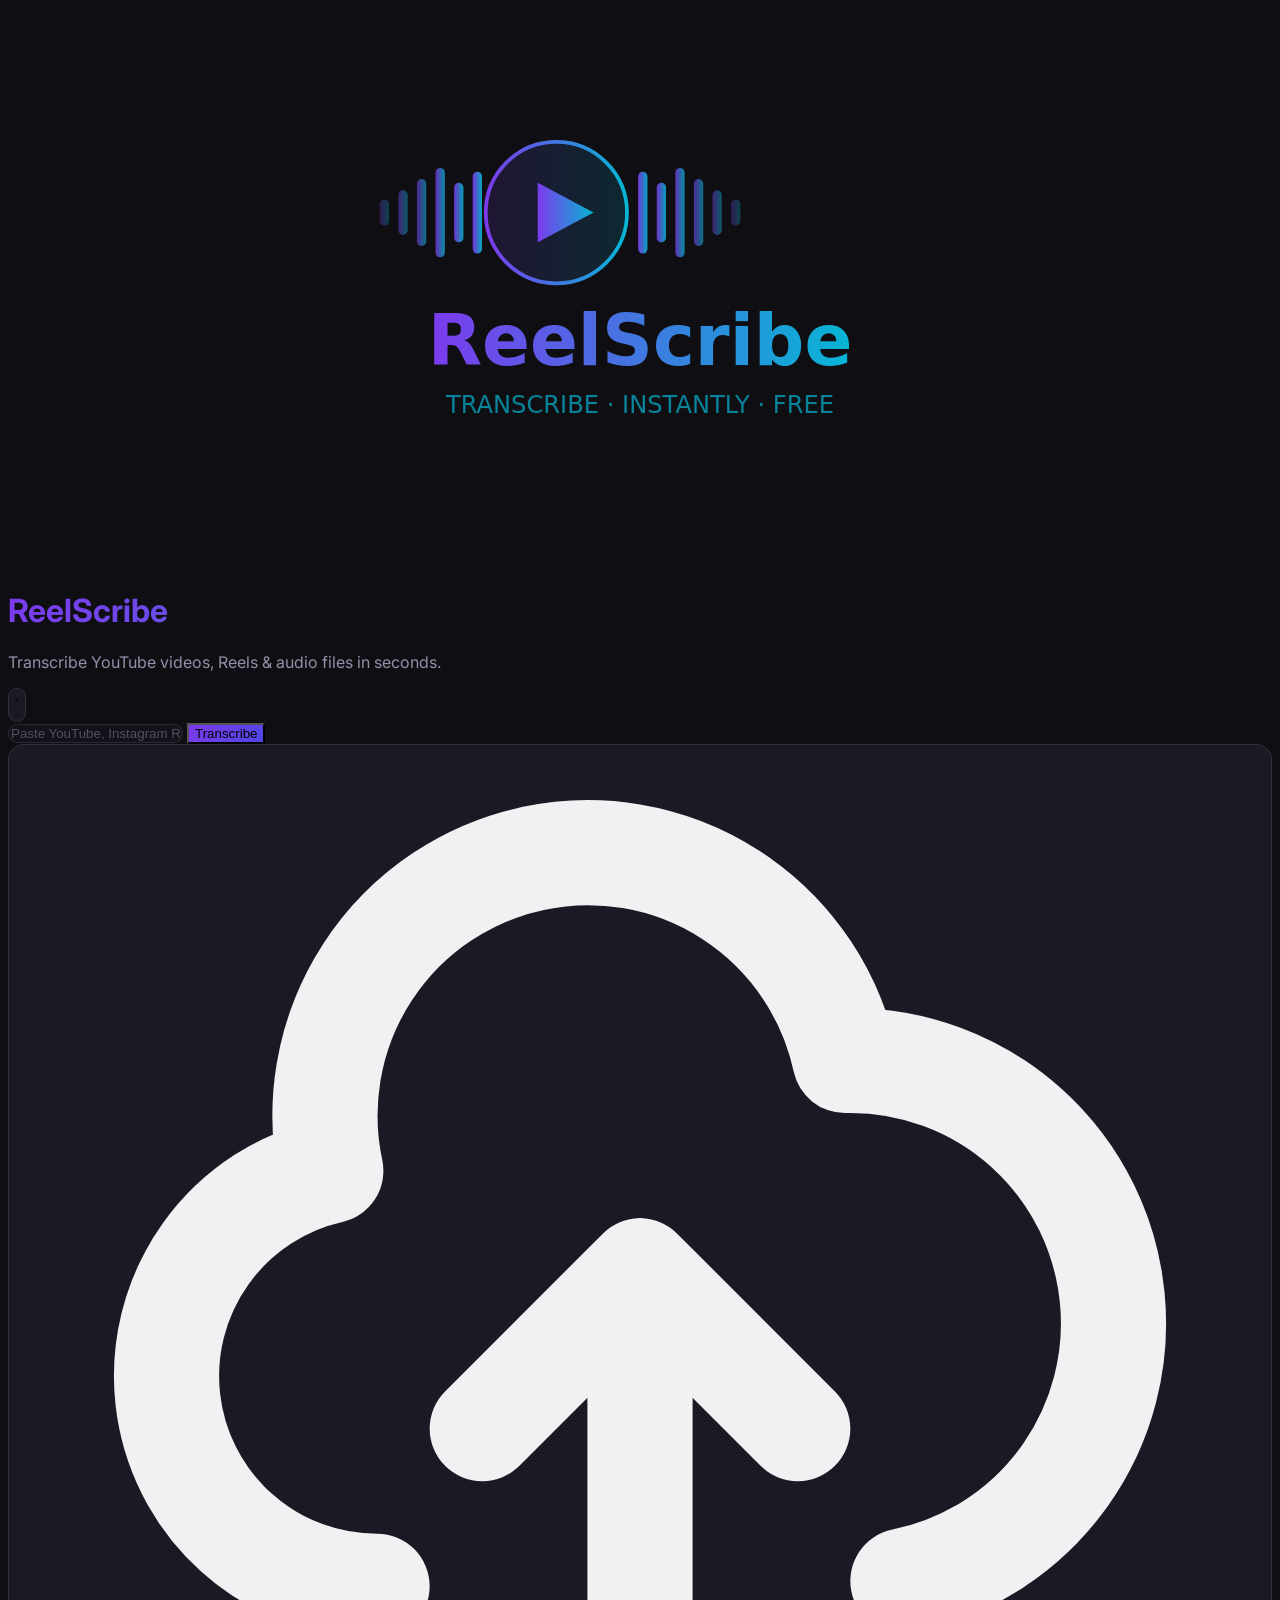
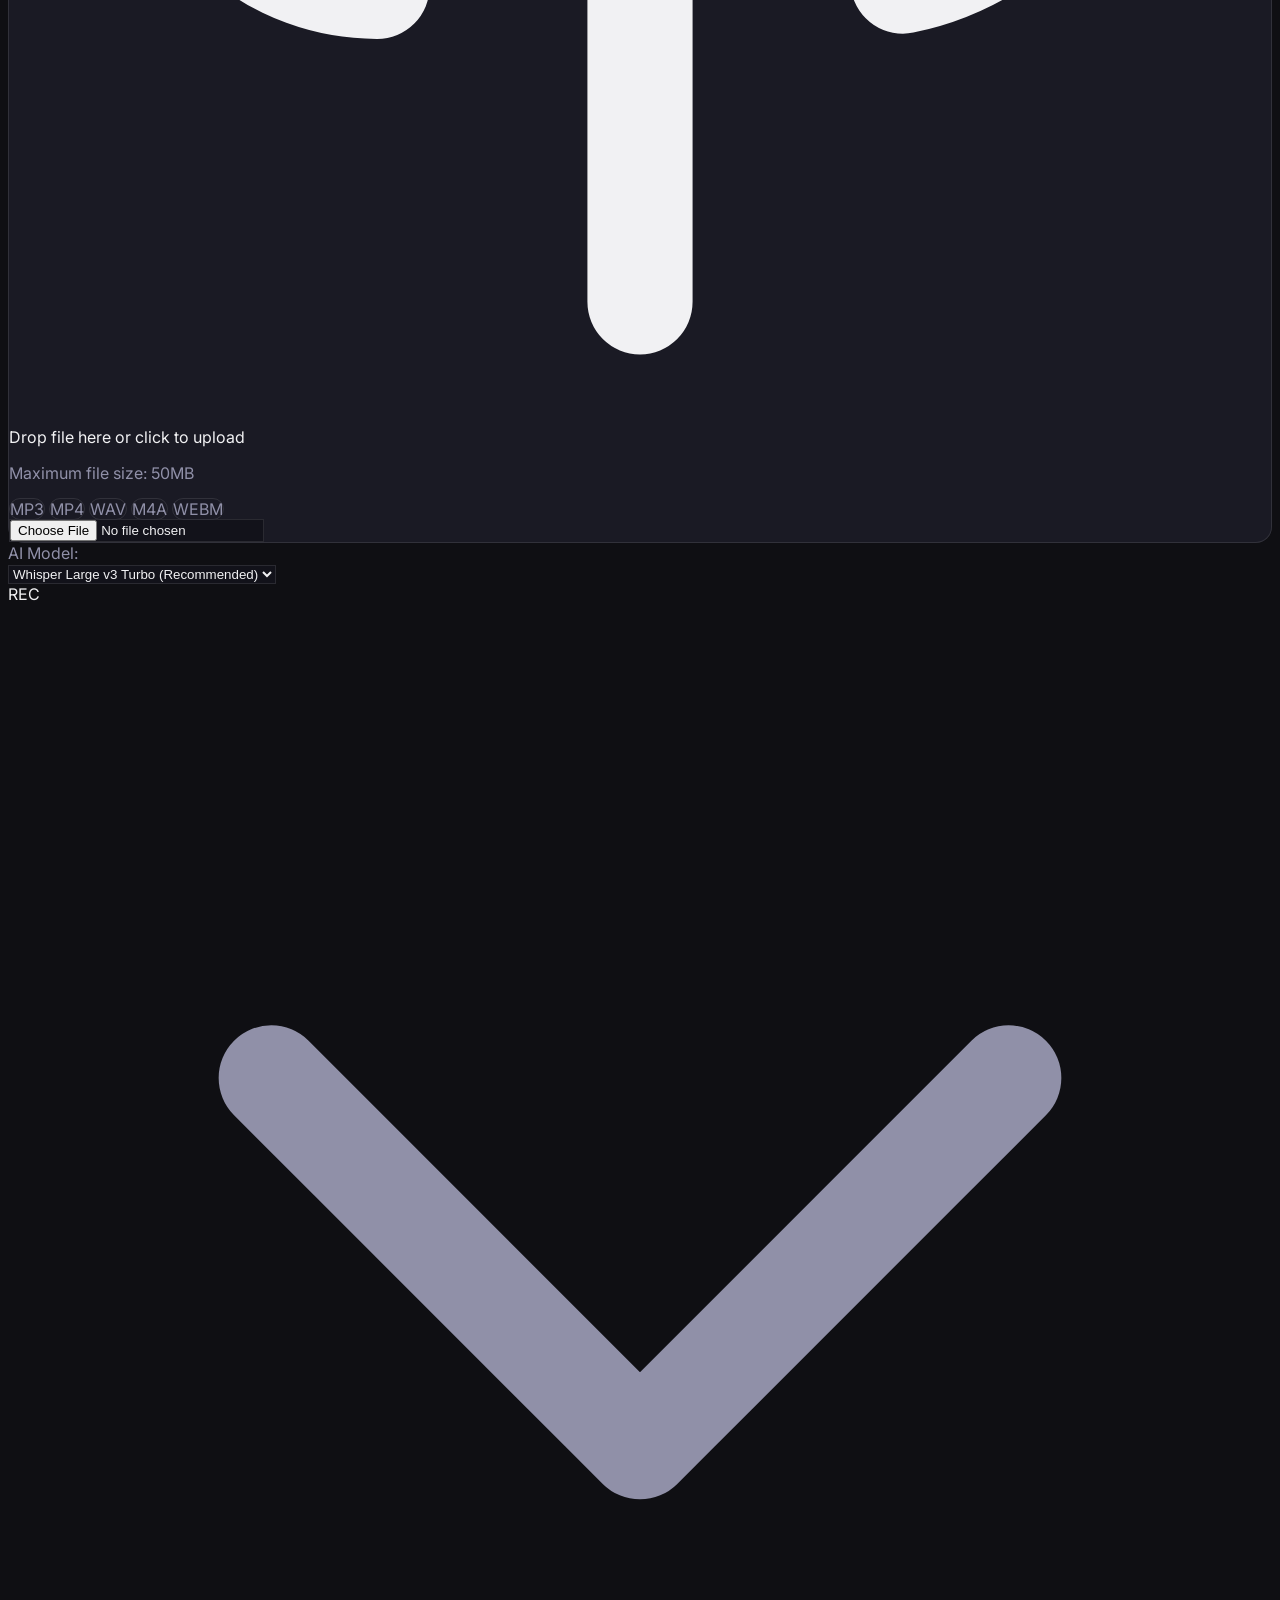
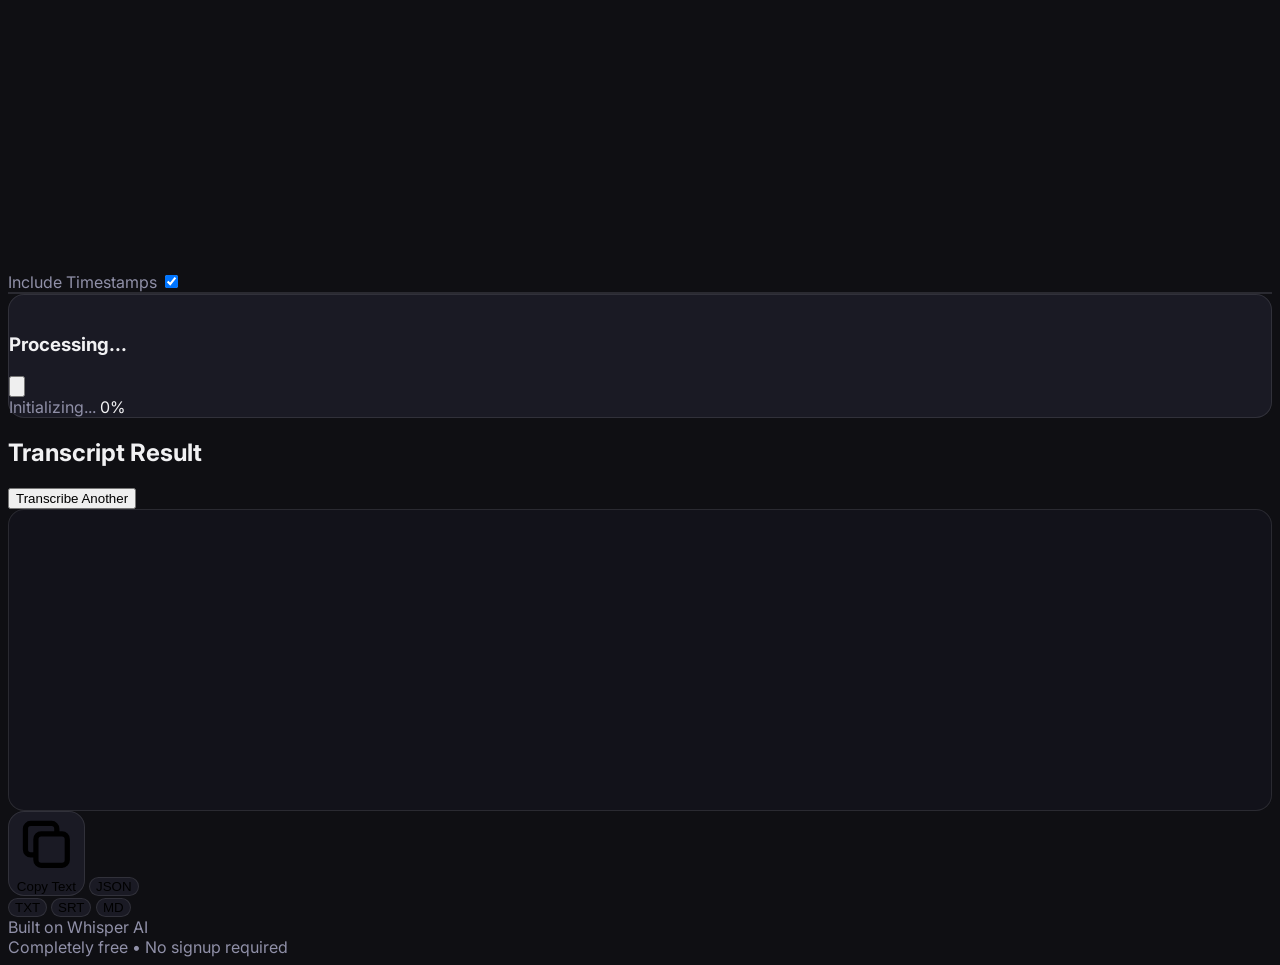
==== frontend/index.html @ b4f04c20 "feat: initialize ReelScribe project with FastAPI backend and static frontend deployment configuratio" ====
<!DOCTYPE html>
<html lang="en" class="dark">
<head>
    <meta charset="UTF-8">
    <meta name="viewport" content="width=device-width, initial-scale=1.0">
    <title>ReelScribe | Free AI Transcription</title>
    <link rel="icon" href="reelscribe_logo.svg">
    <meta name="description" content="Transcribe YouTube videos, Reels, and audio files in seconds with Whisper AI. Completely free, no account required.">
    <!-- Tailwind CSS Play CDN -->
    <script src="https://cdn.tailwindcss.com"></script>
    <script>
        tailwind.config = {
            darkMode: 'class',
            theme: {
                extend: {
                    colors: {
                        primary: '#7c3aed',
                        secondary: '#06b6d4',
                        dark: '#0f0f13',
                    }
                }
            }
        }
    </script>
    <link rel="stylesheet" href="style.css">
</head>
<body class="p-4 sm:p-8 flex flex-col items-center">
    
    <div class="min-h-screen flex flex-col items-center px-4 py-8 max-w-4xl mx-auto">
        
        <!-- Header -->
        <header class="w-full flex flex-col items-center mb-12">
            <div class="flex items-center gap-3 mb-2">
                <img src="reelscribe_logo.svg" alt="ReelScribe Logo" class="h-12 w-auto drop-shadow-sm">
                <h1 id="app-title" class="text-4xl font-bold tracking-tight text-gradient">ReelScribe</h1>
            </div>
            <p class="text-secondary text-center">Transcribe YouTube videos, Reels & audio files in seconds.</p>
            
            <!-- Theme Toggle -->
            <button id="theme-toggle" class="absolute top-6 right-6 p-2 rounded-full glass glass-hover transition-all">
                <svg id="sun-icon" class="w-6 h-6 hidden" fill="none" stroke="currentColor" viewBox="0 0 24 24"><path stroke-linecap="round" stroke-linejoin="round" stroke-width="2" d="M12 3v1m0 16v1m9-9h-1M4 12H3m15.364-6.364l-.707.707M6.343 17.657l-.707.707M16.071 16.071l.707.707M7.757 7.757l.707.707M12 8a4 4 0 100 8 4 4 0 000-8z"></path></svg>
                <svg id="moon-icon" class="w-6 h-6" fill="none" stroke="currentColor" viewBox="0 0 24 24"><path stroke-linecap="round" stroke-linejoin="round" stroke-width="2" d="M20.354 15.354A9 9 0 018.646 3.646 9.003 9.003 0 0012 21a9.003 9.003 0 008.354-5.646z"></path></svg>
            </button>
        </header>

        <!-- Main Content -->
        <main class="w-full space-y-6">
            
            <!-- URL Input -->
            <div class="w-full">
                <div class="relative group">
                    <input type="text" id="url-input" 
                        class="w-full px-6 py-4 glass text-white focus:outline-none focus:ring-2 focus:ring-primary/50 transition-all placeholder-gray-500" 
                        placeholder="Paste YouTube, Instagram Reel, or TikTok URL here...">
                    <button id="transcribe-btn" class="absolute right-2 top-2 bottom-2 px-6 bg-gradient-purple rounded-lg font-semibold hover:opacity-90 transition-all">
                        Transcribe
                    </button>
                </div>
            </div>

            <!-- File Upload Zone -->
            <div id="drop-zone" class="w-full py-10 glass glass-hover border-dashed border-2 flex flex-col items-center gap-4 cursor-pointer transition-all">
                <div class="p-4 rounded-full bg-primary/10">
                    <svg class="w-8 h-8 text-primary" fill="none" stroke="currentColor" viewBox="0 0 24 24"><path stroke-linecap="round" stroke-linejoin="round" stroke-width="2" d="M7 16a4 4 0 01-.88-7.903A5 5 0 1115.9 6L16 6a5 5 0 011 9.9M15 13l-3-3m0 0l-3 3m3-3v12"></path></svg>
                </div>
                <div class="text-center">
                    <p class="font-medium">Drop file here or click to upload</p>
                    <p class="text-xs text-secondary mt-1">Maximum file size: 50MB</p>
                </div>
                <div class="flex flex-wrap justify-center gap-2 px-4">
                    <span class="px-2 py-1 text-[10px] glass uppercase tracking-wider font-bold text-secondary">MP3</span>
                    <span class="px-2 py-1 text-[10px] glass uppercase tracking-wider font-bold text-secondary">MP4</span>
                    <span class="px-2 py-1 text-[10px] glass uppercase tracking-wider font-bold text-secondary">WAV</span>
                    <span class="px-2 py-1 text-[10px] glass uppercase tracking-wider font-bold text-secondary">M4A</span>
                    <span class="px-2 py-1 text-[10px] glass uppercase tracking-wider font-bold text-secondary">WEBM</span>
                </div>
                <input type="file" id="file-input" class="hidden" accept="audio/*,video/*">
            </div>

            <!-- Options Row -->
            <div class="flex flex-col sm:flex-row gap-4 items-center justify-between px-2">
                <div class="flex items-center gap-3">
                    <label class="text-sm font-medium text-secondary">AI Model:</label>
                    <div class="relative">
                        <select id="model-select" class="w-full px-4 py-3 rounded-xl outline-none transition-all appearance-none cursor-pointer pr-12">
                            <option value="whisper-large-v3">Whisper Large v3</option>
                            <option value="whisper-large-v3-turbo" selected>Whisper Large v3 Turbo (Recommended)</option>
                        </select>
                        <div class="absolute right-10 top-1/2 -translate-y-1/2 pointer-events-none">
                             <span id="rec-badge" class="px-1.5 py-0.5 rounded bg-yellow-500/20 text-yellow-500 text-[9px] font-bold">REC</span>
                        </div>
                        <div class="pointer-events-none absolute inset-y-0 right-0 flex items-center px-2 text-secondary">
                            <svg class="h-4 w-4" fill="none" stroke="currentColor" viewBox="0 0 24 24"><path d="M19 9l-7 7-7-7" stroke-width="2" stroke-linecap="round" stroke-linejoin="round"/></svg>
                        </div>
                    </div>
                </div>
                
                <div class="flex items-center gap-3">
                    <span class="text-sm font-medium text-secondary">Include Timestamps</span>
                    <label class="relative inline-flex items-center cursor-pointer">
                        <input type="checkbox" id="timestamp-toggle" class="sr-only peer" checked>
                        <div class="toggle-bg w-11 h-6 rounded-full peer peer-checked:after:translate-x-full peer-checked:after:border-white after:content-[''] after:absolute after:top-[2px] after:left-[2px] after:bg-white after:border-gray-300 after:border after:rounded-full after:h-5 after:w-5 after:transition-all peer-checked:bg-secondary"></div>
                    </label>
                </div>
            </div>

            <!-- Progress Card (Hidden by default) -->
            <div id="progress-card" class="hidden w-full glass p-6 space-y-4">
                <div class="flex gap-4 items-center">
                    <img id="video-thumb" src="" alt="" class="h-16 w-28 object-cover rounded hidden">
                    <div class="flex-1 min-w-0">
                        <h3 id="video-title" class="font-bold truncate">Processing...</h3>
                        <p id="video-channel" class="text-sm text-secondary truncate"></p>
                    </div>
                    <button id="cancel-btn" class="p-2 hover:bg-white/10 rounded-full transition-colors text-secondary" title="Cancel">
                        <svg class="w-5 h-5" fill="none" stroke="currentColor" viewBox="0 0 24 24"><path stroke-linecap="round" stroke-linejoin="round" stroke-width="2" d="M6 18L18 6M6 6l12 12"></path></svg>
                    </button>
                </div>
                <div class="space-y-2">
                    <div class="flex justify-between text-xs font-medium uppercase tracking-wider">
                        <span id="status-text" class="text-secondary animate-pulse-soft">Initializing...</span>
                        <span id="progress-percent">0%</span>
                    </div>
                    <div class="w-full bg-gray-800 rounded-full h-2 overflow-hidden">
                        <div id="progress-bar" class="progress-bar-fill w-0 h-full"></div>
                    </div>
                </div>
            </div>

            <!-- Result Section (Hidden by default) -->
            <section id="result-section" class="hidden w-full space-y-4">
                <div class="flex items-center justify-between px-2">
                    <h2 class="text-xl font-bold">Transcript Result</h2>
                    <button id="reset-btn" class="text-xs font-semibold text-primary hover:underline uppercase tracking-widest">
                        Transcribe Another
                    </button>
                </div>

                <div id="transcript-container" class="glass p-6 leading-relaxed transcript-area whitespace-pre-wrap" contenteditable="true">
                    <!-- Transcript will live here -->
                </div>

                <div class="flex flex-col md:flex-row gap-4 justify-between items-center py-2">
                    <div class="flex gap-2">
                        <button id="copy-text" class="px-4 py-2 glass glass-hover text-xs font-medium rounded-lg flex items-center gap-2">
                            <svg class="w-4 h-4" fill="none" stroke="currentColor" viewBox="0 0 24 24"><path stroke-linecap="round" stroke-linejoin="round" stroke-width="2" d="M8 16H6a2 2 0 01-2-2V6a2 2 0 012-2h8a2 2 0 012 2v2m-6 12h8a2 2 0 002-2v-8a2 2 0 00-2-2h-8a2 2 0 00-2 2v8a2 2 0 002 2z"></path></svg>
                            Copy Text
                        </button>
                        <button id="copy-json" class="px-4 py-2 glass glass-hover text-xs font-medium rounded-lg flex items-center gap-2">
                            JSON
                        </button>
                    </div>
                    <div class="flex gap-2">
                        <button id="download-txt" class="px-4 py-2 glass border-none bg-primary/20 hover:bg-primary/30 text-xs font-medium rounded-lg flex items-center gap-2 transition-all">
                            TXT
                        </button>
                        <button id="download-srt" class="px-4 py-2 glass border-none bg-primary/20 hover:bg-primary/30 text-xs font-medium rounded-lg flex items-center gap-2 transition-all">
                            SRT
                        </button>
                        <button id="download-md" class="px-4 py-2 glass border-none bg-primary/20 hover:bg-primary/30 text-xs font-medium rounded-lg flex items-center gap-2 transition-all">
                            MD
                        </button>
                    </div>
                </div>
            </section>

        </main>

        <!-- Footer -->
        <footer class="mt-auto pt-16 pb-8 w-full border-t border-white/5 flex flex-col md:flex-row justify-between items-center gap-4 text-xs text-secondary">
            <div class="flex items-center gap-2">
                <span>Built on Whisper AI</span>
            </div>
            <div class="flex items-center gap-4">
                <span>Completely free</span>
                <span class="opacity-30">•</span>
                <span>No signup required</span>
            </div>
        </footer>
    </div>

    <!-- Toast Container -->
    <div id="toast-container" class="fixed bottom-6 right-6 flex flex-col gap-3 max-w-sm w-full"></div>

    <script src="script.js"></script>
</body>
</html>
---- frontend/style.css ----
@import url('https://fonts.googleapis.com/css2?family=Inter:wght@300;400;500;600;700&display=swap');

:root {
  --primary: #7c3aed;
  --primary-hover: #6d28d9;
  --secondary: #06b6d4;
  --success: #06b6d4;
  --error: #ef4444;

  /* Dark Mode Variables (Default) */
  --bg-page: #0F0F13;
  --bg-card: #1A1A24;
  --border-card: rgba(255, 255, 255, 0.1);
  --text-primary: #F1F1F3;
  --text-secondary: #9090A8;
  --bg-input: #12121A;
  --bg-transcript: #12121A;
  --backdrop-blur: blur(12px);
}

:root:not(.dark) {
  /* Light Mode Variables */
  --bg-page: #F5F5FA;
  --bg-card: #FFFFFF;
  --border-card: #E2E2EE;
  --text-primary: #0F0F13;
  --text-secondary: #5A5A72;
  --bg-input: #FFFFFF;
  --bg-transcript: #F9F9FC;
  --backdrop-blur: none;
}

body {
  font-family: 'Inter', sans-serif;
  background-color: var(--bg-page);
  color: var(--text-primary);
  min-height: 100vh;
  transition: background-color 0.3s ease, color 0.3s ease;
}

/* Glassmorphism / Card Classes */
.glass {
  background: var(--bg-card);
  backdrop-filter: var(--backdrop-blur);
  -webkit-backdrop-filter: var(--backdrop-blur);
  border: 1px solid var(--border-card);
  border-radius: 1rem;
}

.glass-hover:hover {
  border-color: var(--primary);
  transition: all 0.2s ease;
}

/* Select and inputs */
select, input {
  background-color: var(--bg-input) !important;
  color: var(--text-primary) !important;
  border: 1px solid var(--border-card);
}

/* Gradients */
.bg-gradient-purple {
  background: linear-gradient(135deg, #7c3aed 0%, #4f46e5 100%);
}

.text-gradient {
  background: linear-gradient(135deg, #7c3aed 0%, #06b6d4 100%);
  -webkit-background-clip: text;
  background-clip: text;
  -webkit-text-fill-color: transparent;
}

/* Transcript Area */
.transcript-area {
  background-color: var(--bg-transcript);
  color: var(--text-primary);
  min-height: 300px;
  max-height: 600px;
  overflow-y: auto;
  scrollbar-width: thin;
  scrollbar-color: var(--primary) transparent;
}

.transcript-area::-webkit-scrollbar {
  width: 6px;
}

.transcript-area::-webkit-scrollbar-thumb {
  background-color: var(--primary);
  border-radius: 10px;
}

/* Buttons */
.btn-primary {
  background-color: var(--primary);
  color: white;
}

.btn-primary:hover {
  background-color: var(--primary-hover);
}

.btn-outline {
  border: 1px solid var(--primary);
  color: var(--primary);
  background: transparent;
}

/* Toast notifications */
.toast-container {
  z-index: 1000;
}

.toast {
  background-color: var(--bg-card);
  border-left-width: 4px;
  animation: slideIn 0.3s ease forwards;
}

.toast.success { border-left-color: var(--success); }
.toast.error { border-left-color: var(--error); }

@keyframes slideIn {
  from { transform: translateX(100%); opacity: 0; }
  to { transform: translateX(0); opacity: 1; }
}

/* Progress Bar */
.progress-bar-fill {
  transition: width 0.4s cubic-bezier(0.4, 0, 0.2, 1);
  background: linear-gradient(90deg, #7c3aed 0%, #06b6d4 100%);
  background-size: 200% 100%;
}

/* Animations */
@keyframes shimmer {
  0% { background-position: -200% 0; }
  100% { background-position: 200% 0; }
}

.animate-shimmer {
  background: linear-gradient(90deg, 
    rgba(255,255,255,0) 0%, 
    rgba(255,255,255,0.05) 50%, 
    rgba(255,255,255,0) 100%);
  background-size: 200% 100%;
  animation: shimmer 2s infinite;
}

/* Utils */
.text-secondary {
  color: var(--text-secondary) !important;
}

/* Toggle Switch */
.toggle-bg {
  background-color: var(--bg-input);
  border: 1px solid var(--border-card);
}

/* Footer & Global Overrides */
footer {
  border-top-color: var(--border-card) !important;
}

label {
  color: var(--text-secondary);
}

/* Ensure placeholder colors match theme */
::placeholder {
  color: var(--text-secondary);
  opacity: 0.5;
}
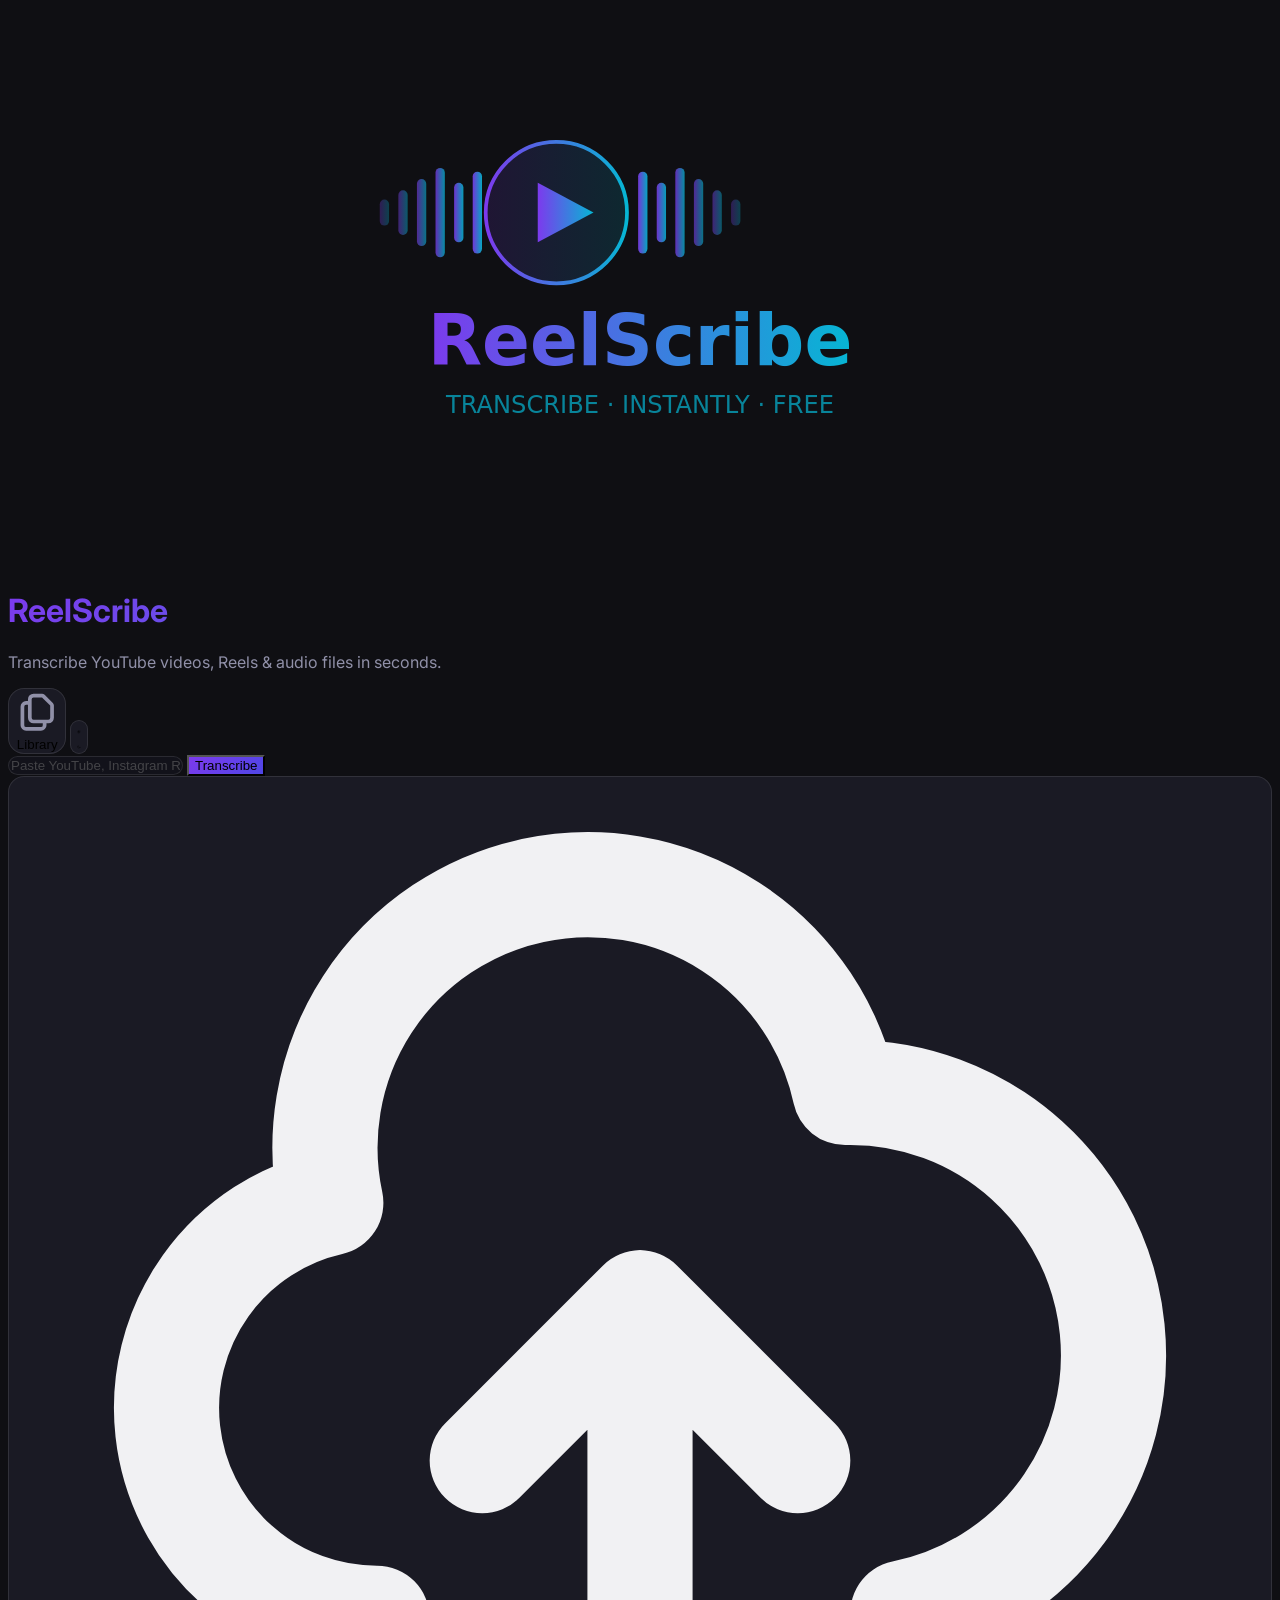
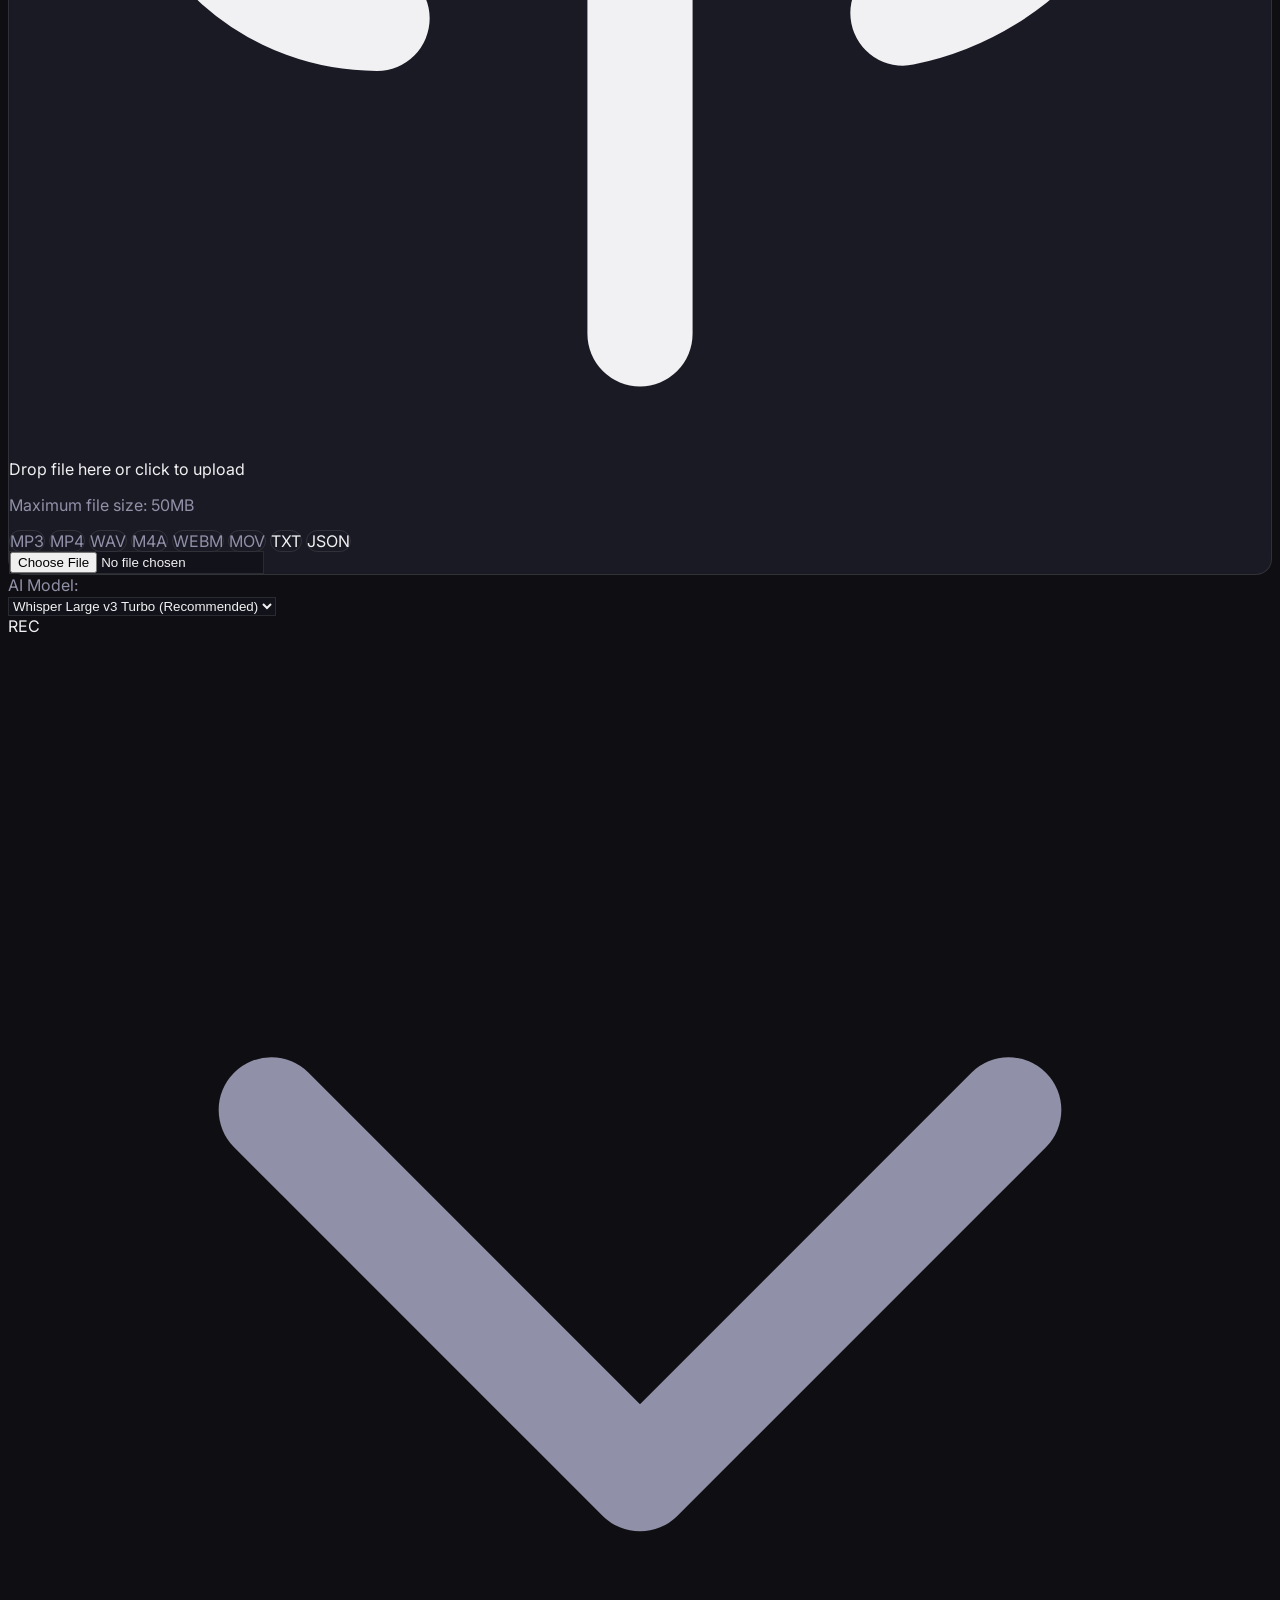
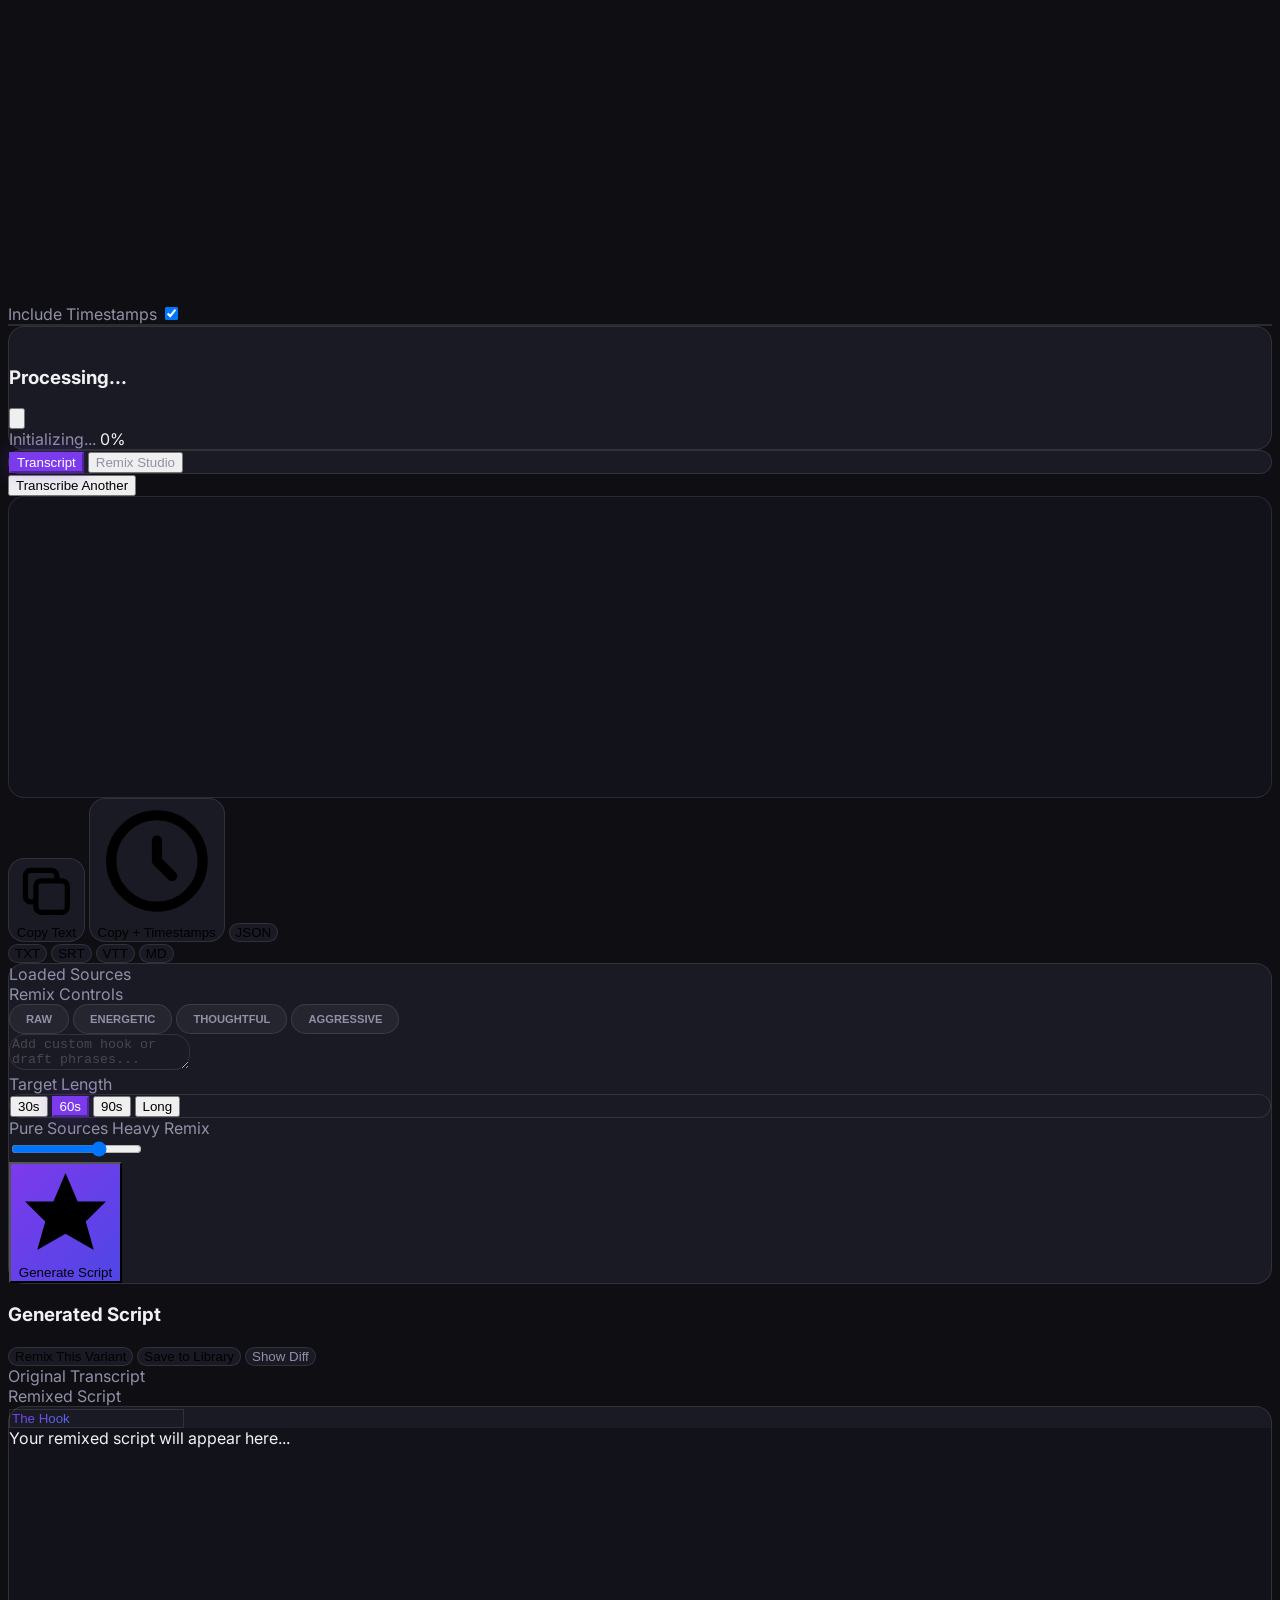
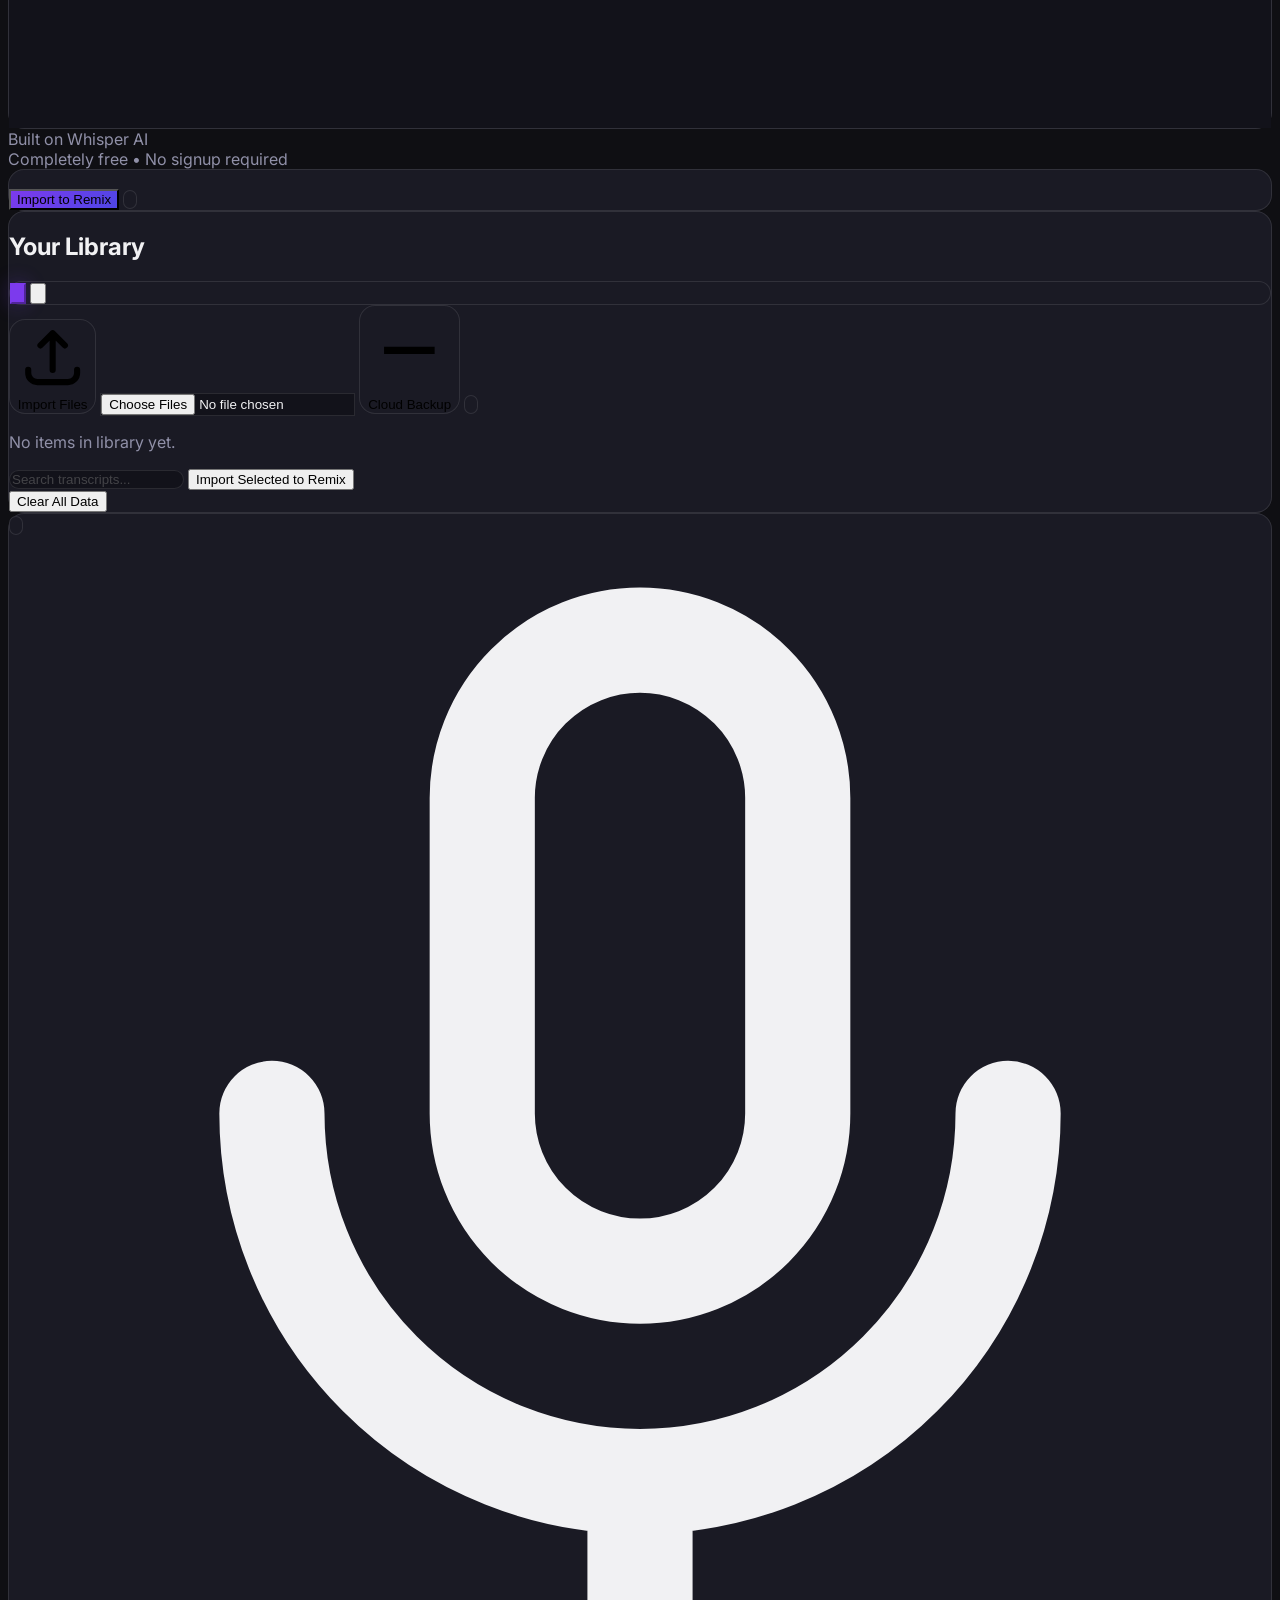
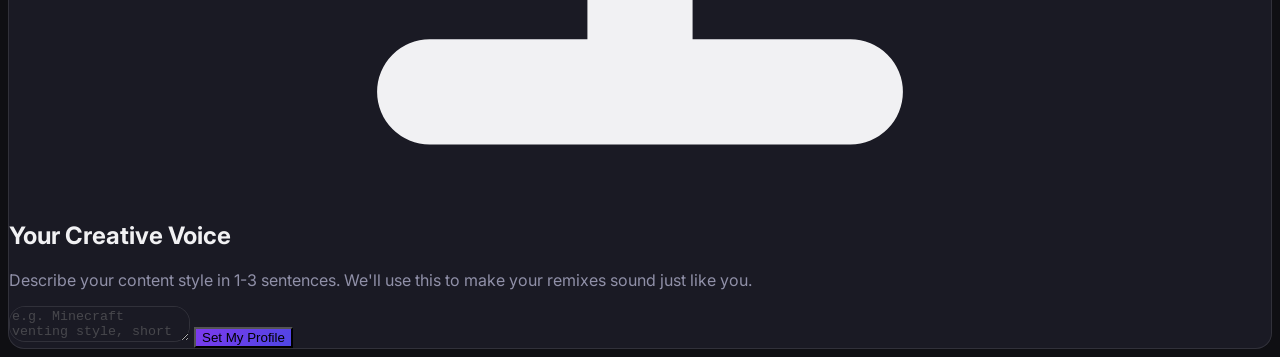
==== commit 38c11ff7: "feat: add LLM-powered script remixing services with fallback support, and custom error pages for imp" ====
--- a/frontend/index.html
+++ b/frontend/index.html
@@ -23,6 +23,9 @@
         }
     </script>
     <link rel="stylesheet" href="style.css">
+    <!-- Diff & Google Services -->
+    <script src="https://cdnjs.cloudflare.com/ajax/libs/jsdiff/5.1.0/diff.min.js"></script>
+    <script src="https://accounts.google.com/gsi/client" async defer></script>
 </head>
 <body class="p-4 sm:p-8 flex flex-col items-center">
     
@@ -36,11 +39,17 @@
             </div>
             <p class="text-secondary text-center">Transcribe YouTube videos, Reels & audio files in seconds.</p>
             
-            <!-- Theme Toggle -->
-            <button id="theme-toggle" class="absolute top-6 right-6 p-2 rounded-full glass glass-hover transition-all">
-                <svg id="sun-icon" class="w-6 h-6 hidden" fill="none" stroke="currentColor" viewBox="0 0 24 24"><path stroke-linecap="round" stroke-linejoin="round" stroke-width="2" d="M12 3v1m0 16v1m9-9h-1M4 12H3m15.364-6.364l-.707.707M6.343 17.657l-.707.707M16.071 16.071l.707.707M7.757 7.757l.707.707M12 8a4 4 0 100 8 4 4 0 000-8z"></path></svg>
-                <svg id="moon-icon" class="w-6 h-6" fill="none" stroke="currentColor" viewBox="0 0 24 24"><path stroke-linecap="round" stroke-linejoin="round" stroke-width="2" d="M20.354 15.354A9 9 0 018.646 3.646 9.003 9.003 0 0012 21a9.003 9.003 0 008.354-5.646z"></path></svg>
-            </button>
+            <!-- Top Controls -->
+            <div class="absolute top-6 right-6 flex items-center gap-3">
+                <button id="library-btn" class="p-2.5 rounded-full glass glass-hover transition-all flex items-center gap-2 px-4">
+                    <svg class="w-5 h-5 text-secondary" fill="none" stroke="currentColor" viewBox="0 0 24 24"><path stroke-linecap="round" stroke-linejoin="round" stroke-width="2" d="M8 7v8a2 2 0 002 2h6M8 7V5a2 2 0 012-2h4.586a1 1 0 01.707.293l4.414 4.414a1 1 0 01.293.707V15a2 2 0 01-2 2h-2M8 7H6a2 2 0 00-2 2v10a2 2 0 002 2h8a2 2 0 002-2v-2"></path></svg>
+                    <span class="text-xs font-bold uppercase tracking-wider hidden sm:inline">Library</span>
+                </button>
+                <button id="theme-toggle" class="p-2.5 rounded-full glass glass-hover transition-all">
+                    <svg id="sun-icon" class="w-6 h-6 hidden" fill="none" stroke="currentColor" viewBox="0 0 24 24"><path stroke-linecap="round" stroke-linejoin="round" stroke-width="2" d="M12 3v1m0 16v1m9-9h-1M4 12H3m15.364-6.364l-.707.707M6.343 17.657l-.707.707M16.071 16.071l.707.707M7.757 7.757l.707.707M12 8a4 4 0 100 8 4 4 0 000-8z"></path></svg>
+                    <svg id="moon-icon" class="w-6 h-6" fill="none" stroke="currentColor" viewBox="0 0 24 24"><path stroke-linecap="round" stroke-linejoin="round" stroke-width="2" d="M20.354 15.354A9 9 0 018.646 3.646 9.003 9.003 0 0012 21a9.003 9.003 0 008.354-5.646z"></path></svg>
+                </button>
+            </div>
         </header>
 
         <!-- Main Content -->
@@ -73,8 +82,11 @@
                     <span class="px-2 py-1 text-[10px] glass uppercase tracking-wider font-bold text-secondary">WAV</span>
                     <span class="px-2 py-1 text-[10px] glass uppercase tracking-wider font-bold text-secondary">M4A</span>
                     <span class="px-2 py-1 text-[10px] glass uppercase tracking-wider font-bold text-secondary">WEBM</span>
-                </div>
-                <input type="file" id="file-input" class="hidden" accept="audio/*,video/*">
+                    <span class="px-2 py-1 text-[10px] glass uppercase tracking-wider font-bold text-secondary">MOV</span>
+                    <span class="px-2 py-1 text-[10px] glass border border-primary/30 uppercase tracking-wider font-bold text-primary">TXT</span>
+                    <span class="px-2 py-1 text-[10px] glass border border-primary/30 uppercase tracking-wider font-bold text-primary">JSON</span>
+                </div>
+                <input type="file" id="file-input" class="hidden" accept="audio/*,video/*,text/plain,application/json,.txt,.json">
             </div>
 
             <!-- Options Row -->
@@ -111,6 +123,10 @@
                     <div class="flex-1 min-w-0">
                         <h3 id="video-title" class="font-bold truncate">Processing...</h3>
                         <p id="video-channel" class="text-sm text-secondary truncate"></p>
+                        <div class="flex gap-3 mt-1">
+                            <span id="video-duration" class="hidden text-xs text-secondary/60"></span>
+                            <span id="video-views" class="hidden text-xs text-secondary/60"></span>
+                        </div>
                     </div>
                     <button id="cancel-btn" class="p-2 hover:bg-white/10 rounded-full transition-colors text-secondary" title="Cancel">
                         <svg class="w-5 h-5" fill="none" stroke="currentColor" viewBox="0 0 24 24"><path stroke-linecap="round" stroke-linejoin="round" stroke-width="2" d="M6 18L18 6M6 6l12 12"></path></svg>
@@ -129,37 +145,133 @@
 
             <!-- Result Section (Hidden by default) -->
             <section id="result-section" class="hidden w-full space-y-4">
-                <div class="flex items-center justify-between px-2">
-                    <h2 class="text-xl font-bold">Transcript Result</h2>
+                <!-- Tab Switching -->
+                <div class="flex items-center justify-between px-2 mb-2">
+                    <div class="flex glass p-1 rounded-xl">
+                        <button id="tab-transcript" class="px-6 py-2 rounded-lg text-xs font-bold uppercase tracking-widest transition-all glass-active">Transcript</button>
+                        <button id="tab-remix" class="px-6 py-2 rounded-lg text-xs font-bold uppercase tracking-widest transition-all text-secondary hover:bg-white/5">Remix Studio</button>
+                    </div>
                     <button id="reset-btn" class="text-xs font-semibold text-primary hover:underline uppercase tracking-widest">
                         Transcribe Another
                     </button>
                 </div>
 
-                <div id="transcript-container" class="glass p-6 leading-relaxed transcript-area whitespace-pre-wrap" contenteditable="true">
-                    <!-- Transcript will live here -->
-                </div>
-
-                <div class="flex flex-col md:flex-row gap-4 justify-between items-center py-2">
-                    <div class="flex gap-2">
-                        <button id="copy-text" class="px-4 py-2 glass glass-hover text-xs font-medium rounded-lg flex items-center gap-2">
-                            <svg class="w-4 h-4" fill="none" stroke="currentColor" viewBox="0 0 24 24"><path stroke-linecap="round" stroke-linejoin="round" stroke-width="2" d="M8 16H6a2 2 0 01-2-2V6a2 2 0 012-2h8a2 2 0 012 2v2m-6 12h8a2 2 0 002-2v-8a2 2 0 00-2-2h-8a2 2 0 00-2 2v8a2 2 0 002 2z"></path></svg>
-                            Copy Text
-                        </button>
-                        <button id="copy-json" class="px-4 py-2 glass glass-hover text-xs font-medium rounded-lg flex items-center gap-2">
-                            JSON
-                        </button>
-                    </div>
-                    <div class="flex gap-2">
-                        <button id="download-txt" class="px-4 py-2 glass border-none bg-primary/20 hover:bg-primary/30 text-xs font-medium rounded-lg flex items-center gap-2 transition-all">
-                            TXT
-                        </button>
-                        <button id="download-srt" class="px-4 py-2 glass border-none bg-primary/20 hover:bg-primary/30 text-xs font-medium rounded-lg flex items-center gap-2 transition-all">
-                            SRT
-                        </button>
-                        <button id="download-md" class="px-4 py-2 glass border-none bg-primary/20 hover:bg-primary/30 text-xs font-medium rounded-lg flex items-center gap-2 transition-all">
-                            MD
-                        </button>
+                <!-- View Container -->
+                <div id="view-container" class="space-y-4">
+                    <!-- Transcript View -->
+                    <div id="view-transcript" class="space-y-4">
+                        <div id="transcript-container" class="glass p-6 leading-relaxed transcript-area whitespace-pre-wrap" contenteditable="true">
+                            <!-- Transcript will live here -->
+                        </div>
+
+                        <div class="flex flex-col md:flex-row gap-4 justify-between items-center py-2">
+                            <div class="flex gap-2 flex-wrap">
+                                <button id="copy-text" class="px-4 py-2 glass glass-hover text-xs font-medium rounded-lg flex items-center gap-2">
+                                    <svg class="w-4 h-4" fill="none" stroke="currentColor" viewBox="0 0 24 24"><path stroke-linecap="round" stroke-linejoin="round" stroke-width="2" d="M8 16H6a2 2 0 01-2-2V6a2 2 0 012-2h8a2 2 0 012 2v2m-6 12h8a2 2 0 002-2v-8a2 2 0 00-2-2h-8a2 2 0 00-2 2v8a2 2 0 002 2z"></path></svg>
+                                    Copy Text
+                                </button>
+                                <button id="copy-timestamps" class="px-4 py-2 glass glass-hover text-xs font-medium rounded-lg flex items-center gap-2">
+                                    <svg class="w-4 h-4" fill="none" stroke="currentColor" viewBox="0 0 24 24"><path stroke-linecap="round" stroke-linejoin="round" stroke-width="2" d="M12 8v4l3 3m6-3a9 9 0 11-18 0 9 9 0 0118 0z"></path></svg>
+                                    Copy + Timestamps
+                                </button>
+                                <button id="copy-json" class="px-4 py-2 glass glass-hover text-xs font-medium rounded-lg flex items-center gap-2">JSON</button>
+                            </div>
+                            <div class="flex gap-2">
+                                <button id="download-txt" class="px-4 py-2 glass border-none bg-primary/20 hover:bg-primary/30 text-xs font-medium rounded-lg flex items-center gap-2 transition-all">TXT</button>
+                                <button id="download-srt" class="px-4 py-2 glass border-none bg-primary/20 hover:bg-primary/30 text-xs font-medium rounded-lg flex items-center gap-2 transition-all">SRT</button>
+                                <button id="download-vtt" class="px-4 py-2 glass border-none bg-primary/20 hover:bg-primary/30 text-xs font-medium rounded-lg flex items-center gap-2 transition-all">VTT</button>
+                                <button id="download-md" class="px-4 py-2 glass border-none bg-primary/20 hover:bg-primary/30 text-xs font-medium rounded-lg flex items-center gap-2 transition-all">MD</button>
+                            </div>
+                        </div>
+                    </div>
+
+                    <!-- Remix View -->
+                    <div id="view-remix" class="hidden space-y-6">
+                        <div class="glass p-6 space-y-6">
+                            <!-- Remix Source Selection -->
+                            <div>
+                                <label class="text-xs font-bold text-secondary uppercase tracking-widest block mb-3">Loaded Sources</label>
+                                <div id="remix-source-list" class="flex flex-wrap gap-2">
+                                    <!-- Source chips here -->
+                                </div>
+                            </div>
+
+                            <div class="grid grid-cols-1 md:grid-cols-2 gap-6">
+                                <div class="space-y-4">
+                                    <label class="text-xs font-bold text-secondary uppercase tracking-widest block">Remix Controls</label>
+                                    
+                                    <!-- Emotion Pills -->
+                                    <div class="flex flex-wrap gap-2" id="emotion-container">
+                                        <button class="emotion-pill" data-emotion="raw">Raw</button>
+                                        <button class="emotion-pill" data-emotion="energetic">Energetic</button>
+                                        <button class="emotion-pill" data-emotion="thoughtful">Thoughtful</button>
+                                        <button class="emotion-pill" data-emotion="aggressive">Aggressive</button>
+                                    </div>
+
+                                    <!-- Prompt Draft -->
+                                    <textarea id="remix-prompt" class="w-full h-24 glass p-4 text-xs resize-none outline-none focus:ring-1 focus:ring-primary/40" placeholder="Add custom hook or draft phrases..."></textarea>
+                                </div>
+
+                                <div class="space-y-6">
+                                    <!-- Length Selector -->
+                                    <div>
+                                        <label class="text-xs font-bold text-secondary uppercase tracking-widest block mb-4">Target Length</label>
+                                        <div class="flex glass p-1 rounded-lg">
+                                            <button data-len="30s" class="remix-len-btn flex-1 py-2 rounded text-[10px] uppercase font-bold tracking-tighter transition-all">30s</button>
+                                            <button data-len="60s" class="remix-len-btn flex-1 py-2 rounded text-[10px] uppercase font-bold tracking-tighter transition-all glass-active">60s</button>
+                                            <button data-len="90s" class="remix-len-btn flex-1 py-2 rounded text-[10px] uppercase font-bold tracking-tighter transition-all">90s</button>
+                                            <button data-len="long" class="remix-len-btn flex-1 py-2 rounded text-[10px] uppercase font-bold tracking-tighter transition-all">Long</button>
+                                        </div>
+                                    </div>
+
+                                    <!-- Blend Slider -->
+                                    <div>
+                                        <div class="flex justify-between text-[10px] uppercase font-bold text-secondary mb-2">
+                                            <span>Pure Sources</span>
+                                            <span>Heavy Remix</span>
+                                        </div>
+                                        <input type="range" id="blend-slider" min="0" max="1" step="0.1" value="0.7" class="w-full accent-primary h-1.5 bg-white/10 rounded-lg appearance-none cursor-pointer">
+                                    </div>
+
+                                    <button id="generate-remix-btn" class="w-full py-4 bg-gradient-purple rounded-xl font-bold uppercase tracking-widest hover:scale-[1.01] transition-transform flex items-center justify-center gap-3">
+                                        <svg class="w-5 h-5 animate-pulse-soft" fill="currentColor" viewBox="0 0 24 24"><path d="M12 2L9 9H2L7 14L5 21L12 17L19 21L17 14L22 9H15L12 2Z"></path></svg>
+                                        Generate Script
+                                    </button>
+                                </div>
+                            </div>
+                        </div>
+
+                        <!-- Remix Result Card -->
+                        <div id="remix-result" class="hidden space-y-4">
+                            <div class="flex items-center justify-between px-2">
+                                <h3 class="text-lg font-bold">Generated Script</h3>
+                                <div class="flex gap-2">
+                                    <button id="remix-variant-btn" class="text-[10px] font-bold text-primary glass px-3 py-1.5 rounded uppercase">Remix This Variant</button>
+                                    <button id="save-variant-btn" class="text-[10px] font-bold text-cyan-400 glass px-3 py-1.5 rounded uppercase">Save to Library</button>
+                                    <button id="diff-toggle-btn" class="text-[10px] font-bold text-secondary glass px-3 py-1.5 rounded uppercase">Show Diff</button>
+                                </div>
+                            </div>
+                            
+                            <!-- Side by Side Diff Area -->
+                            <div id="diff-area" class="hidden grid grid-cols-2 gap-px bg-white/5 border border-white/10 rounded-xl overflow-hidden min-h-[400px]">
+                                <div class="bg-dark/40 p-6 flex flex-col">
+                                    <span class="text-[10px] font-black uppercase text-secondary mb-4 tracking-tighter opacity-50">Original Transcript</span>
+                                    <div id="diff-left" class="diff-content text-sm leading-relaxed font-mono"></div>
+                                </div>
+                                <div class="bg-dark/40 p-6 flex flex-col">
+                                    <span class="text-[10px] font-black uppercase text-secondary mb-4 tracking-tighter opacity-50">Remixed Script</span>
+                                    <div id="diff-right" class="diff-content text-sm leading-relaxed font-mono"></div>
+                                </div>
+                            </div>
+
+                            <div class="glass p-8 space-y-6">
+                                <input id="remix-title" class="bg-transparent text-2xl font-bold border-none outline-none w-full text-gradient" value="The Hook">
+                                <div id="remix-output" class="transcript-area text-lg leading-relaxed outline-none" contenteditable="true">
+                                    Your remixed script will appear here...
+                                </div>
+                                <div id="remix-tags" class="flex flex-wrap gap-2 border-t border-white/5 pt-4"></div>
+                            </div>
+                        </div>
                     </div>
                 </div>
             </section>
@@ -179,8 +291,86 @@
         </footer>
     </div>
 
-    <!-- Toast Container -->
-    <div id="toast-container" class="fixed bottom-6 right-6 flex flex-col gap-3 max-w-sm w-full"></div>
+    <!-- Library Preview Modal -->
+    <div id="lib-preview-modal" class="fixed inset-0 z-[70] hidden bg-dark/90 backdrop-blur-md flex items-center justify-center p-4">
+        <div class="glass w-full max-w-3xl max-h-[80vh] flex flex-col rounded-3xl overflow-hidden">
+            <div class="p-6 border-b border-white/5 flex items-start justify-between gap-4">
+                <div>
+                    <span id="lib-preview-type" class="text-[9px] font-black uppercase text-secondary block mb-1"></span>
+                    <h3 id="lib-preview-title" class="text-xl font-bold"></h3>
+                    <p id="lib-preview-date" class="text-xs text-secondary/60 mt-1"></p>
+                </div>
+                <div class="flex gap-2 shrink-0">
+                    <button id="lib-preview-remix-btn" class="px-4 py-2 bg-gradient-purple text-white text-xs font-bold rounded-xl uppercase tracking-wider">Import to Remix</button>
+                    <button id="lib-preview-close-btn" class="p-2 glass glass-hover rounded-full">
+                        <svg class="w-5 h-5" fill="none" stroke="currentColor" viewBox="0 0 24 24"><path stroke-linecap="round" stroke-linejoin="round" stroke-width="2" d="M6 18L18 6M6 6l12 12"></path></svg>
+                    </button>
+                </div>
+            </div>
+            <div id="lib-preview-text" class="flex-1 overflow-y-auto p-8 text-sm leading-relaxed font-mono whitespace-pre-wrap text-secondary"></div>
+        </div>
+    </div>
+
+    <!-- Library Modal -->
+    <div id="library-modal" class="fixed inset-0 z-50 hidden bg-dark/80 backdrop-blur-md flex items-center justify-center p-4">
+        <div class="glass w-full max-w-5xl h-[80vh] flex flex-col overflow-hidden rounded-3xl">
+            <div class="p-6 border-b border-white/5 flex items-center justify-between">
+                <div class="flex items-center gap-4">
+                    <h2 class="text-xl font-bold">Your Library</h2>
+                    <div class="flex glass p-0.5 rounded-lg">
+                        <button id="lib-view-grid" class="p-1.5 rounded-md glass-active"><svg class="w-4 h-4" fill="none" stroke="currentColor" viewBox="0 0 24 24"><path stroke-linecap="round" stroke-linejoin="round" stroke-width="2" d="M4 6a2 2 0 012-2h2a2 2 0 012 2v2a2 2 0 01-2 2H6a2 2 0 01-2-2V6zM14 6a2 2 0 012-2h2a2 2 0 012 2v2a2 2 0 01-2 2h-2a2 2 0 01-2-2V6zM4 16a2 2 0 012-2h2a2 2 0 012 2v2a2 2 0 01-2 2H6a2 2 0 01-2-2v-2zM14 16a2 2 0 012-2h2a2 2 0 012 2v2a2 2 0 01-2 2h-2a2 2 0 01-2-2v-2z"></path></svg></button>
+                        <button id="lib-view-list" class="p-1.5 rounded-md text-secondary"><svg class="w-4 h-4" fill="none" stroke="currentColor" viewBox="0 0 24 24"><path stroke-linecap="round" stroke-linejoin="round" stroke-width="2" d="M4 6h16M4 12h16M4 18h16"></path></svg></button>
+                    </div>
+                </div>
+                <div class="flex items-center gap-3">
+                    <button id="lib-upload-btn" class="px-4 py-2 glass glass-hover text-xs font-bold uppercase rounded-xl flex items-center gap-2">
+                        <svg class="w-4 h-4" fill="none" stroke="currentColor" viewBox="0 0 24 24"><path stroke-linecap="round" stroke-linejoin="round" stroke-width="2" d="M4 16v1a3 3 0 003 3h10a3 3 0 003-3v-1m-4-8l-4-4m0 0L8 8m4-4v12"></path></svg>
+                        Import Files
+                    </button>
+                    <input type="file" id="lib-upload-input" class="hidden" multiple accept=".txt,.json,text/plain,application/json">
+                    
+                    <button id="gdrive-backup-btn" class="px-4 py-2 glass glass-hover text-xs font-bold uppercase rounded-xl flex items-center gap-2 text-primary border-primary/20">
+                        <svg class="w-4 h-4" fill="currentColor" viewBox="0 0 24 24"><path d="M19 13H5v-2h14v2z"></path></svg>
+                        Cloud Backup
+                    </button>
+                    <button id="close-library-btn" class="p-2 glass glass-hover rounded-full">
+                        <svg class="w-5 h-5" fill="none" stroke="currentColor" viewBox="0 0 24 24"><path stroke-linecap="round" stroke-linejoin="round" stroke-width="2" d="M6 18L18 6M6 6l12 12"></path></svg>
+                    </button>
+                </div>
+            </div>
+            
+            <div class="flex-1 overflow-y-auto p-8" id="library-content">
+                <!-- Library items here -->
+            </div>
+
+            <div class="p-6 border-t border-white/5 bg-dark/20 flex items-center justify-between">
+                <div class="flex gap-4">
+                    <input type="text" id="lib-search" placeholder="Search transcripts..." class="glass px-4 py-2 text-xs w-64 outline-none focus:ring-1 focus:ring-primary/50">
+                    <button id="lib-bulk-import" class="px-4 py-2 bg-primary text-white text-xs font-bold rounded-xl invisible">Import Selected to Remix</button>
+                </div>
+                <button id="lib-clear-all" class="text-[10px] text-red-400 font-bold uppercase tracking-widest hover:underline">Clear All Data</button>
+            </div>
+        </div>
+    </div>
+
+    <!-- My Voice Modal -->
+    <div id="voice-modal" class="fixed inset-0 z-[60] hidden bg-dark/90 backdrop-blur-xl flex items-center justify-center p-4">
+        <div class="glass w-full max-w-lg p-10 rounded-3xl space-y-6 text-center relative">
+            <button id="close-voice-btn" class="absolute top-6 right-6 p-2 glass glass-hover rounded-full">
+                <svg class="w-5 h-5" fill="none" stroke="currentColor" viewBox="0 0 24 24"><path stroke-linecap="round" stroke-linejoin="round" stroke-width="2" d="M6 18L18 6M6 6l12 12"></path></svg>
+            </button>
+            <div class="w-20 h-20 bg-primary/20 rounded-full flex items-center justify-center mx-auto mb-4">
+                <svg class="w-10 h-10 text-primary" fill="none" stroke="currentColor" viewBox="0 0 24 24"><path stroke-linecap="round" stroke-linejoin="round" stroke-width="2" d="M19 11a7 7 0 01-7 7m0 0a7 7 0 01-7-7m7 7v4m0 0H8m4 0h4m-4-8a3 3 0 01-3-3V5a3 3 0 116 0v6a3 3 0 01-3 3z"></path></svg>
+            </div>
+            <h2 class="text-2xl font-bold tracking-tight">Your Creative Voice</h2>
+            <p class="text-secondary text-sm">Describe your content style in 1-3 sentences. We'll use this to make your remixes sound just like you.</p>
+            <textarea id="voice-input" class="w-full h-32 glass p-5 text-sm resize-none outline-none focus:ring-2 focus:ring-primary/40 leading-relaxed" placeholder="e.g. Minecraft venting style, short sentences, curse words OK, brutal honesty, strong hooks..."></textarea>
+            <button id="save-voice-btn" class="w-full py-4 bg-gradient-purple rounded-2xl font-bold uppercase tracking-widest">Set My Profile</button>
+        </div>
+    </div>
+
+    <!-- Toast Notifications -->
+    <div id="toast-container" class="fixed bottom-6 right-6 flex flex-col gap-2 pointer-events-none toast-container"></div>
 
     <script src="script.js"></script>
 </body>
--- a/frontend/style.css
+++ b/frontend/style.css
@@ -47,6 +47,13 @@
   border-radius: 1rem;
 }
 
+.glass-active {
+  background: var(--primary);
+  color: white !important;
+  border-color: var(--primary);
+  box-shadow: 0 0 20px rgba(124, 58, 237, 0.3);
+}
+
 .glass-hover:hover {
   border-color: var(--primary);
   transition: all 0.2s ease;
@@ -170,6 +177,97 @@
 
 /* Ensure placeholder colors match theme */
 ::placeholder {
+  opacity: 0.5;
+}
+
+/* Emotion Pills */
+.emotion-pill {
+  padding: 0.5rem 1rem;
+  border-radius: 9999px;
+  background: rgba(255, 255, 255, 0.05);
+  border: 1px solid var(--border-card);
   color: var(--text-secondary);
-  opacity: 0.5;
-}
+  font-size: 0.7rem;
+  font-weight: 700;
+  text-transform: uppercase;
+  transition: all 0.2s ease;
+  cursor: pointer;
+}
+
+.emotion-pill:hover {
+  border-color: var(--secondary);
+  color: var(--secondary);
+}
+
+.emotion-pill.active {
+  background: rgba(6, 182, 212, 0.1);
+  border-color: var(--secondary);
+  color: var(--secondary);
+  box-shadow: 0 0 15px rgba(6, 182, 212, 0.2);
+}
+
+/* Diff Styling */
+.diff-content {
+  white-space: pre-wrap;
+  word-break: break-word;
+}
+
+.diff-added {
+  background-color: rgba(6, 182, 212, 0.15);
+  text-decoration: none;
+  font-weight: 600;
+  color: #a5f3fc;
+}
+
+.diff-removed {
+  background-color: rgba(239, 68, 68, 0.15);
+  text-decoration: line-through;
+  color: #fca5a5;
+  opacity: 0.6;
+}
+
+/* Modal Animations */
+#library-modal, #voice-modal {
+  animation: fadeIn 0.3s ease-out;
+}
+
+@keyframes fadeIn {
+  from { opacity: 0; }
+  to { opacity: 1; }
+}
+
+#library-modal > div, #voice-modal > div {
+  animation: scaleIn 0.3s cubic-bezier(0.34, 1.56, 0.64, 1);
+}
+
+@keyframes scaleIn {
+  from { transform: scale(0.9) translateY(20px); opacity: 0; }
+  to { transform: scale(1) translateY(0); opacity: 1; }
+}
+
+/* Library Grid */
+.library-grid {
+  display: grid;
+  grid-template-columns: repeat(auto-fill, minmax(280px, 1fr));
+  gap: 1.5rem;
+}
+
+.library-item {
+  transition: all 0.2s ease;
+  cursor: pointer;
+}
+
+.library-item:hover {
+  transform: translateY(-4px);
+  border-color: var(--primary);
+}
+
+.library-tag {
+  font-size: 9px;
+  font-weight: 800;
+  text-transform: uppercase;
+  letter-spacing: 0.05em;
+  padding: 2px 6px;
+  border-radius: 4px;
+  background: rgba(255,255,255,0.05);
+}
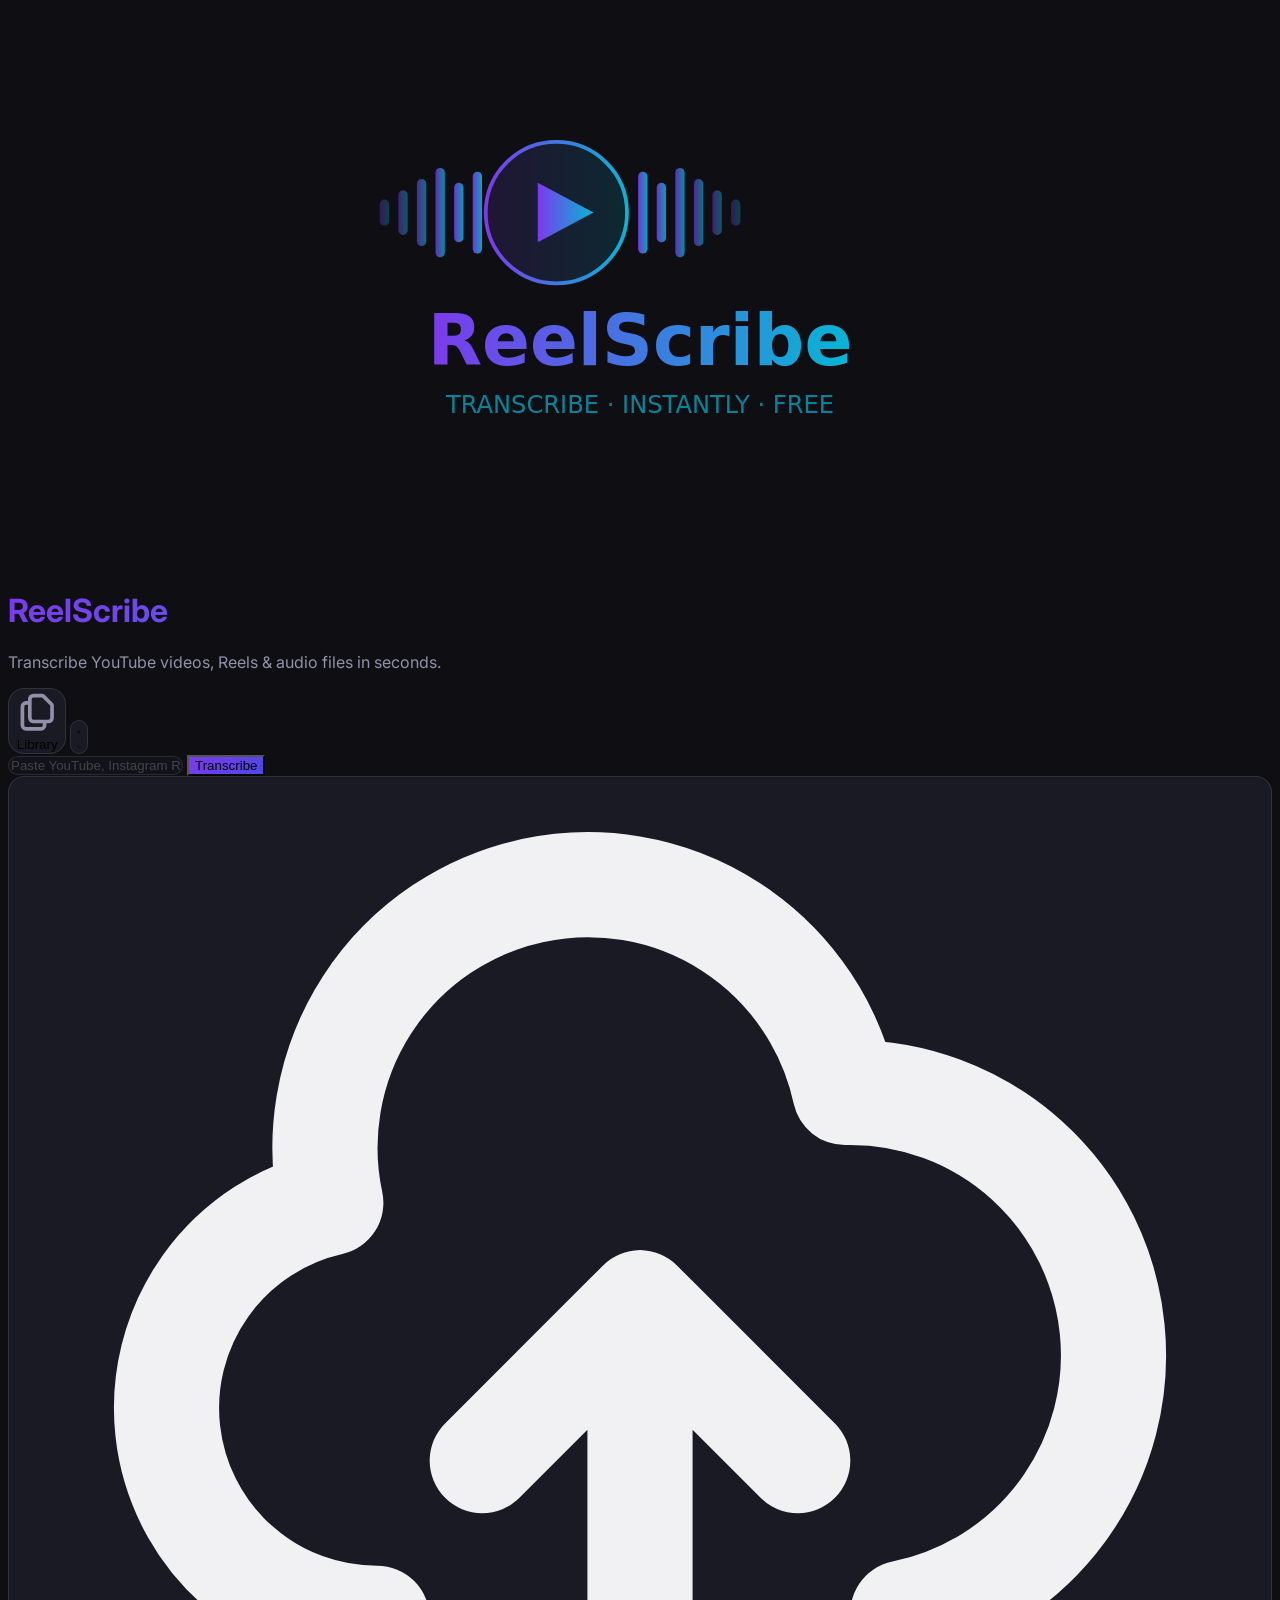
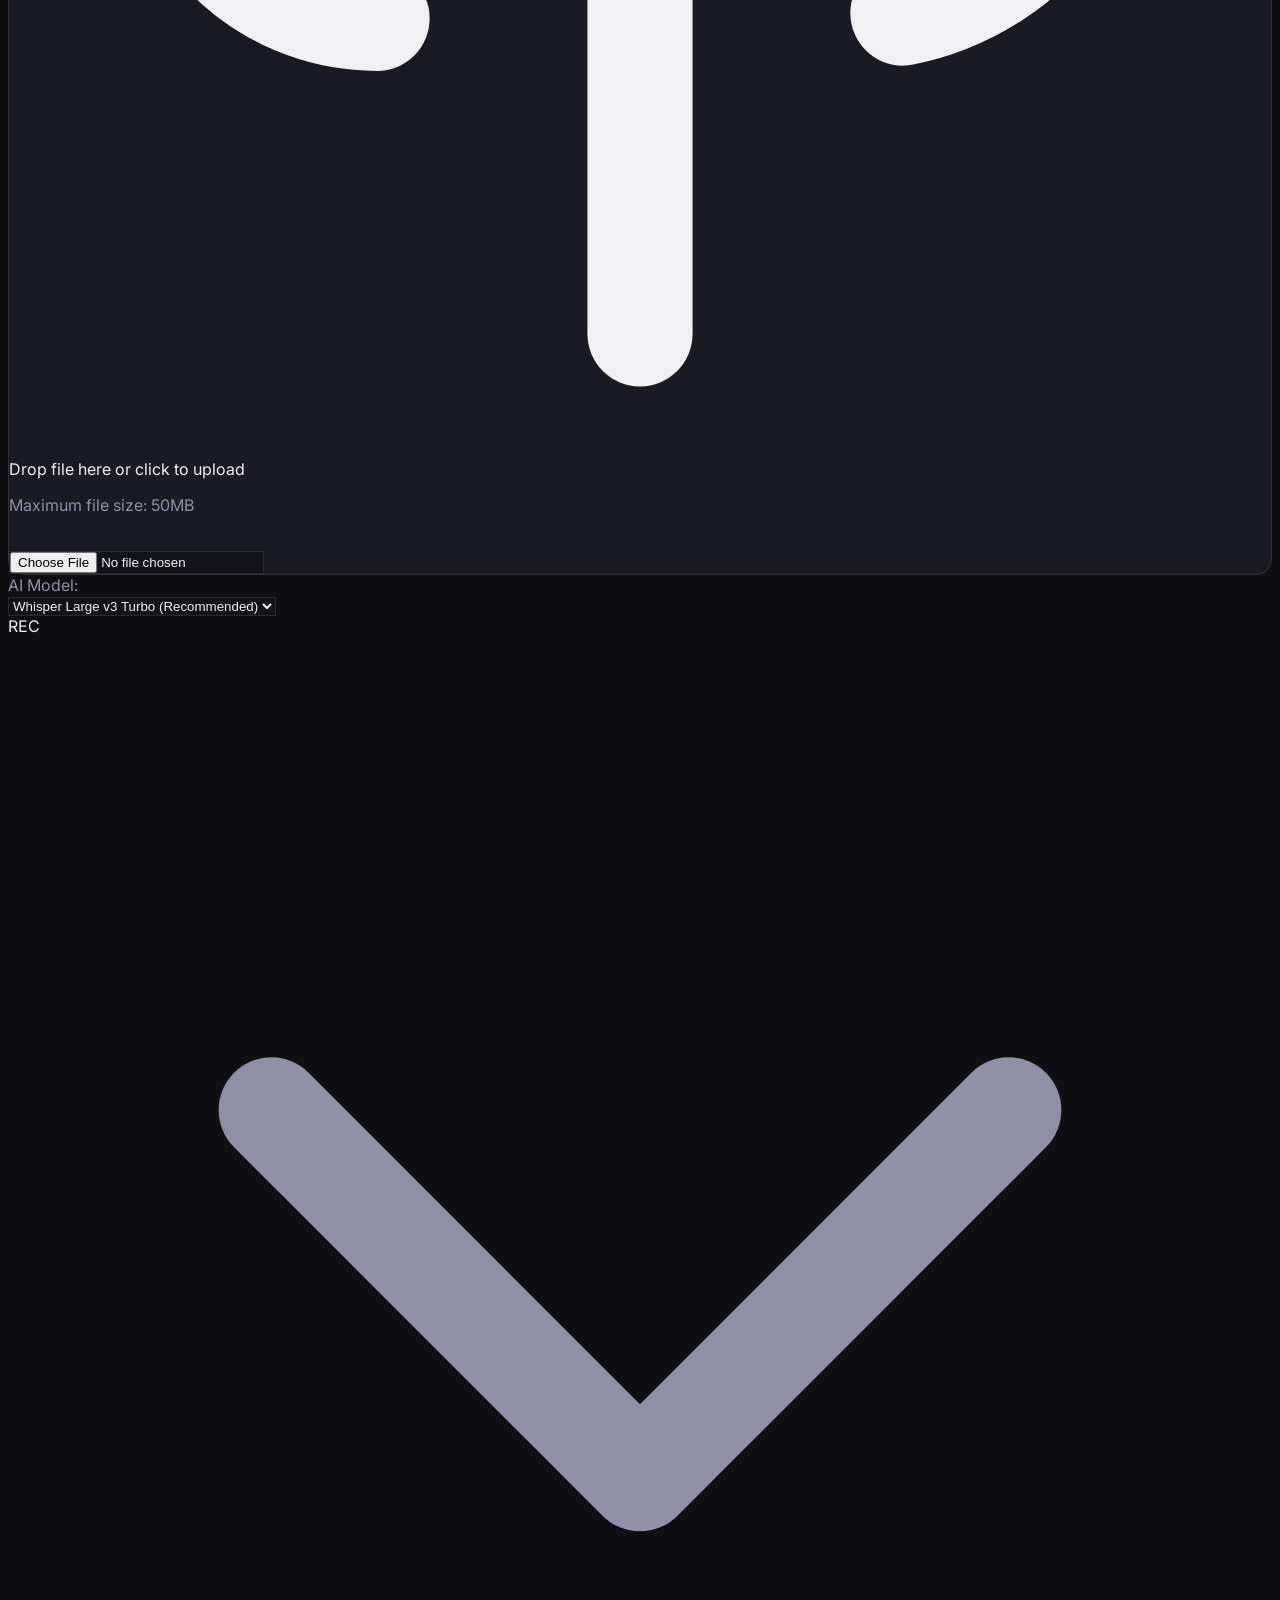
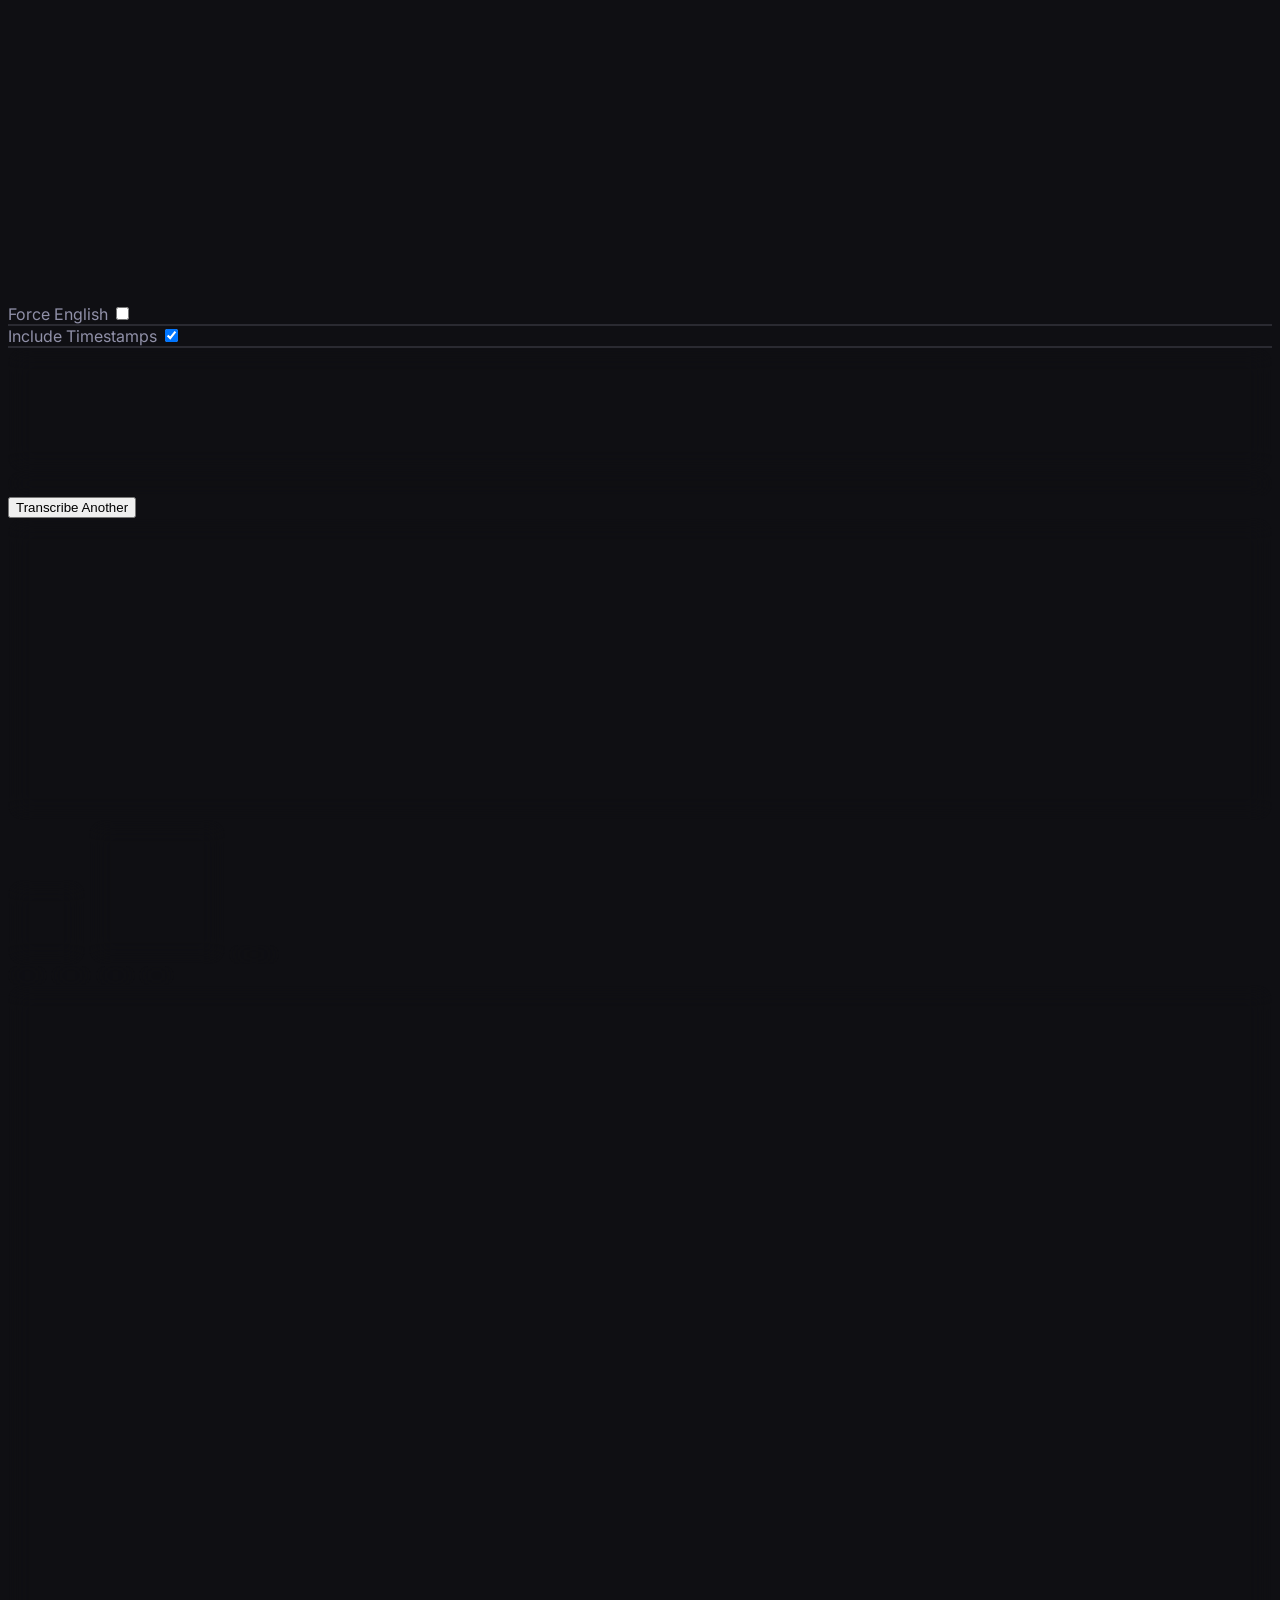
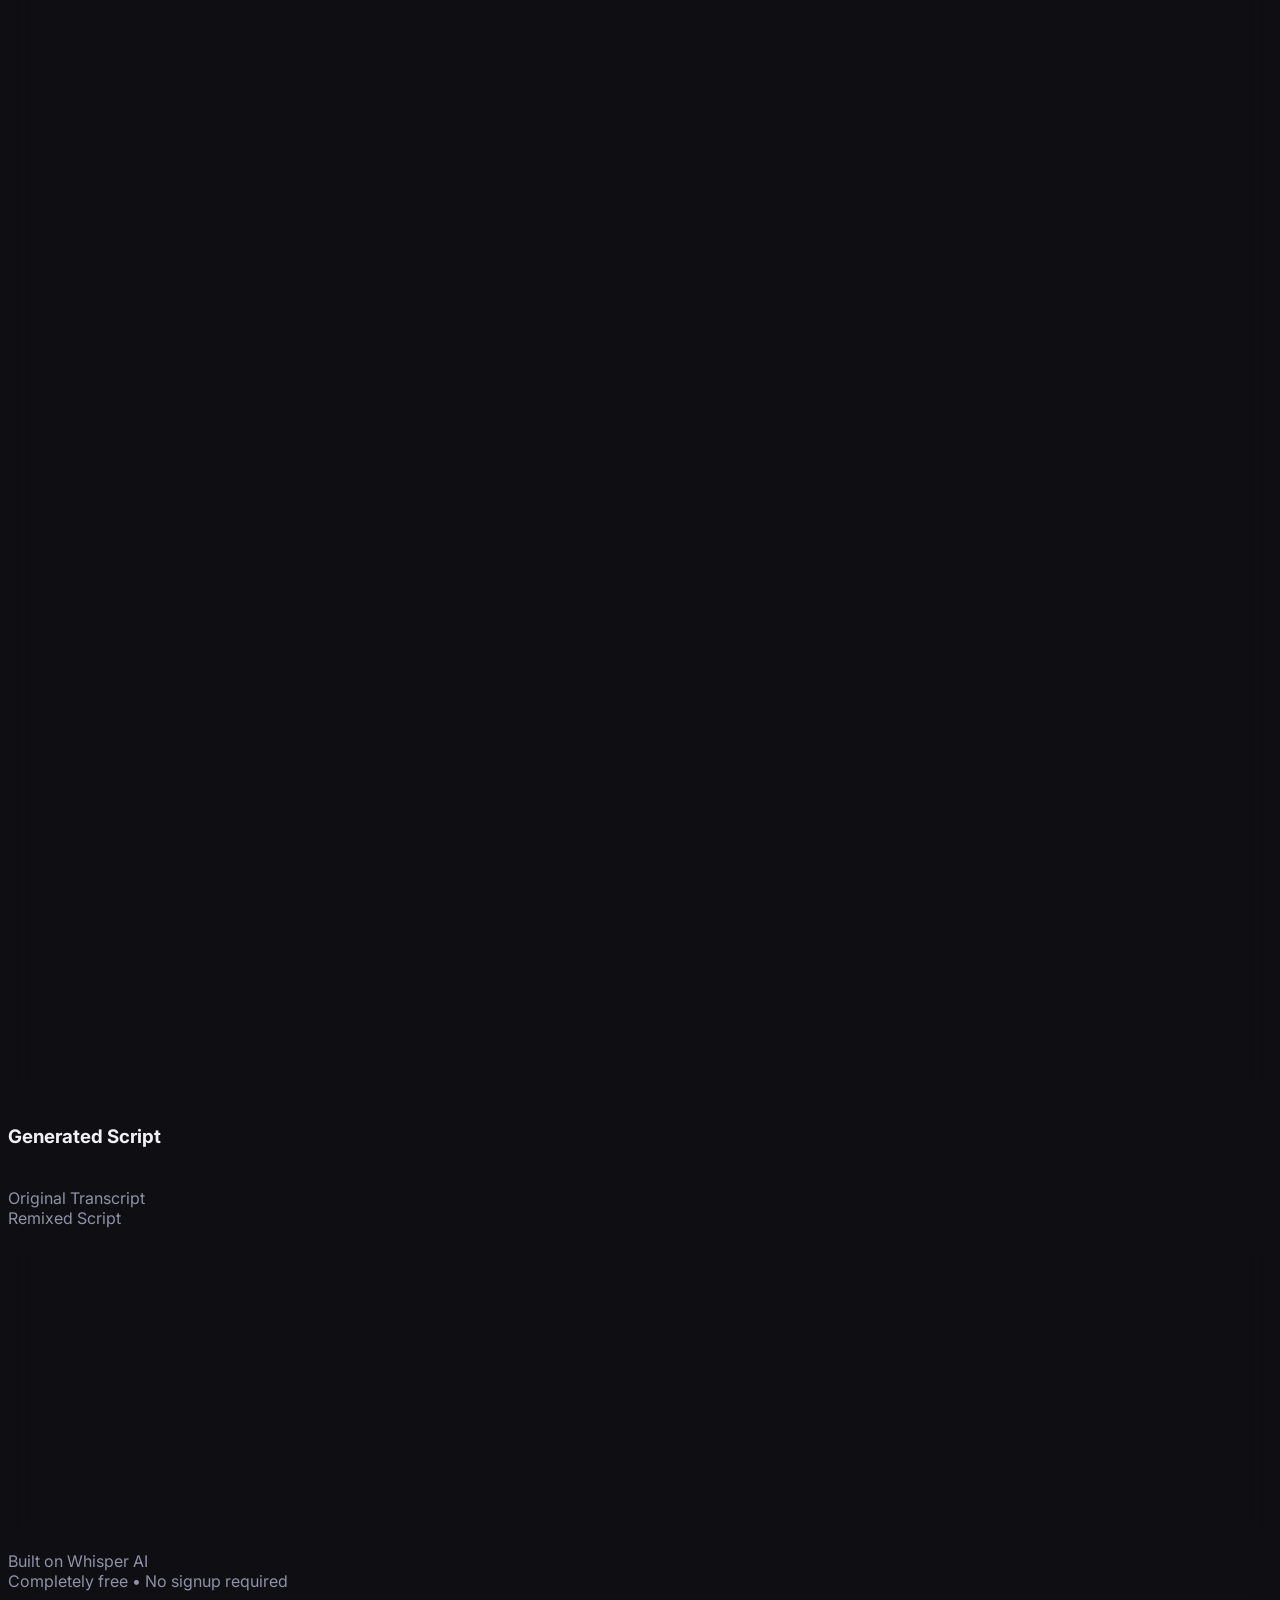
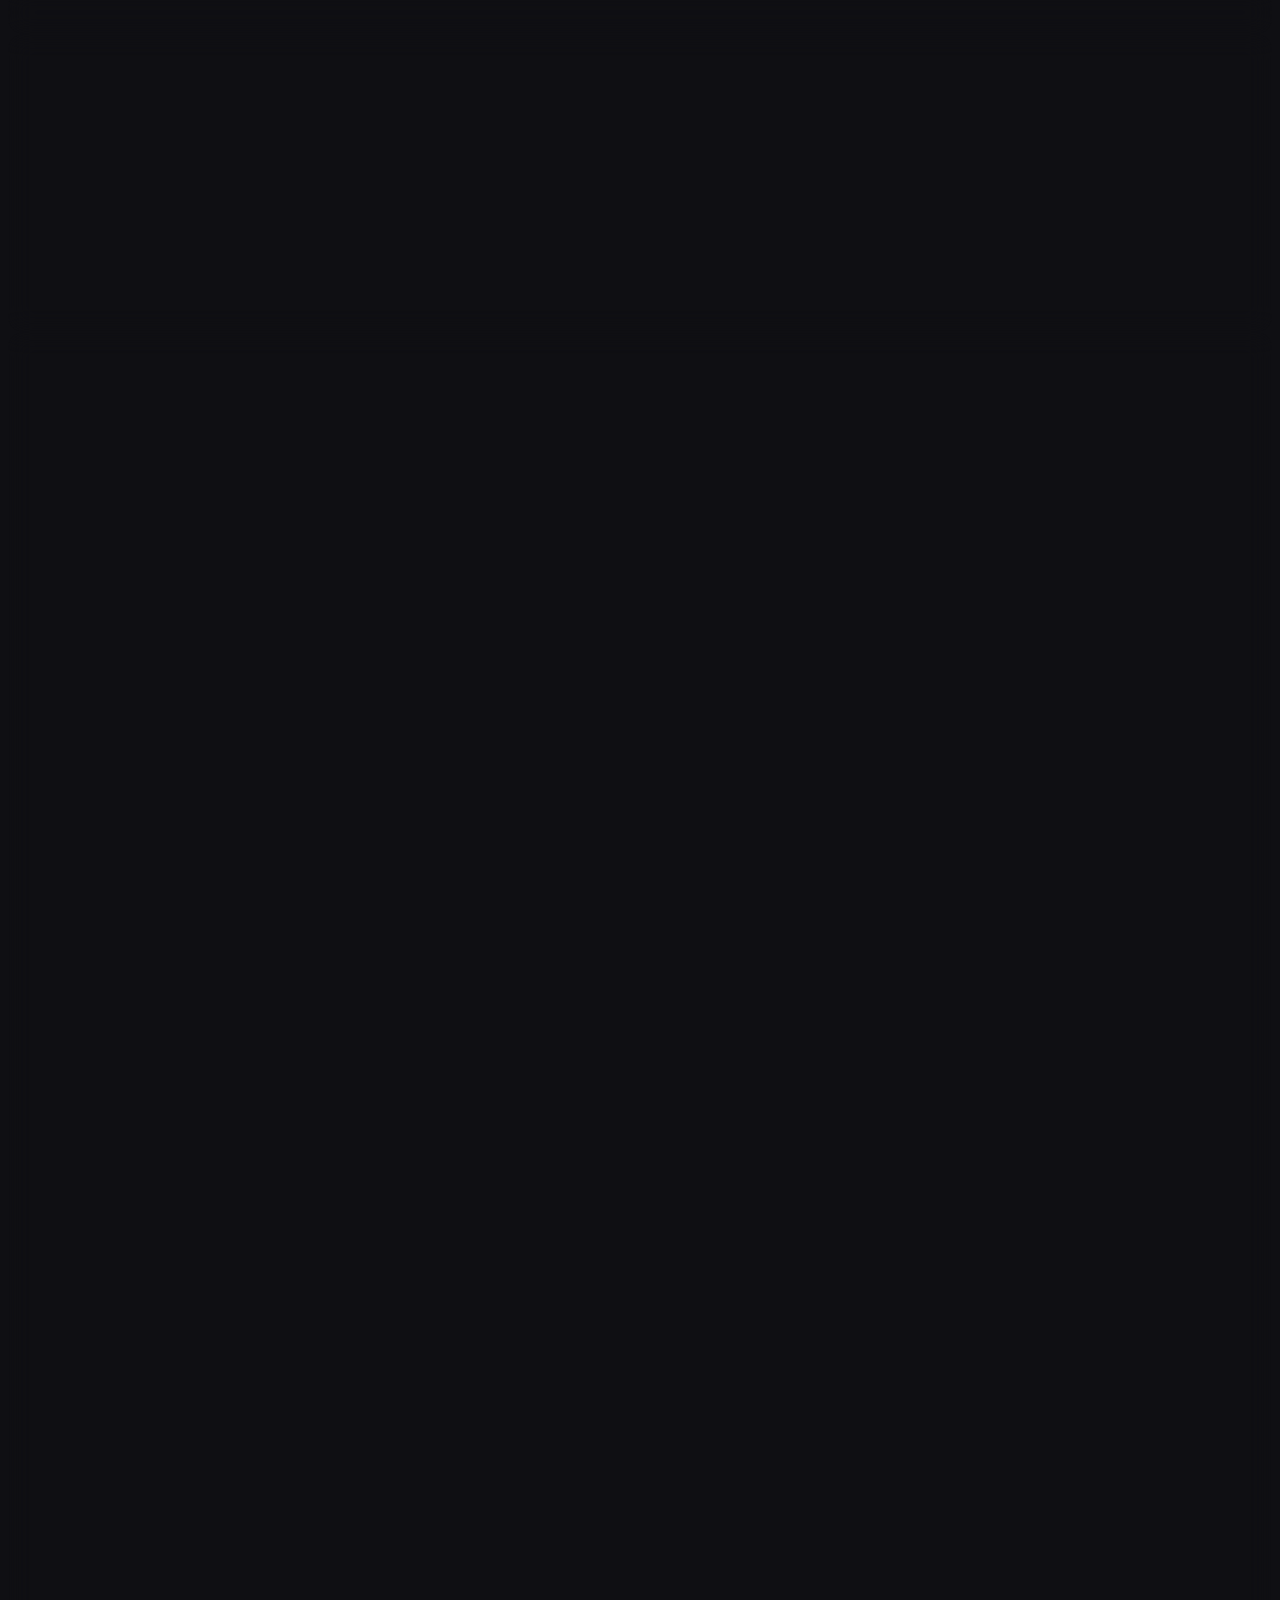
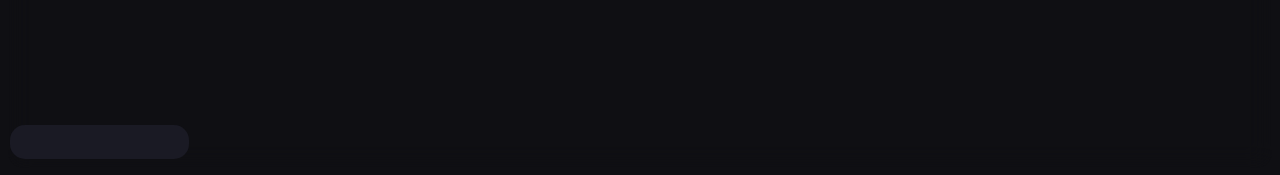
==== commit cd2b7da3: "feat: add library multi-select, bulk export/import, filtering, and advanced remix configuration sett" ====
--- a/frontend/index.html
+++ b/frontend/index.html
@@ -23,8 +23,9 @@
         }
     </script>
     <link rel="stylesheet" href="style.css">
-    <!-- Diff & Google Services -->
+    <!-- Diff, JSZip & Google Services -->
     <script src="https://cdnjs.cloudflare.com/ajax/libs/jsdiff/5.1.0/diff.min.js"></script>
+    <script src="https://cdnjs.cloudflare.com/ajax/libs/jszip/3.10.1/jszip.min.js"></script>
     <script src="https://accounts.google.com/gsi/client" async defer></script>
 </head>
 <body class="p-4 sm:p-8 flex flex-col items-center">
@@ -107,12 +108,21 @@
                     </div>
                 </div>
                 
-                <div class="flex items-center gap-3">
-                    <span class="text-sm font-medium text-secondary">Include Timestamps</span>
-                    <label class="relative inline-flex items-center cursor-pointer">
-                        <input type="checkbox" id="timestamp-toggle" class="sr-only peer" checked>
-                        <div class="toggle-bg w-11 h-6 rounded-full peer peer-checked:after:translate-x-full peer-checked:after:border-white after:content-[''] after:absolute after:top-[2px] after:left-[2px] after:bg-white after:border-gray-300 after:border after:rounded-full after:h-5 after:w-5 after:transition-all peer-checked:bg-secondary"></div>
-                    </label>
+                <div class="flex items-center gap-6">
+                    <div class="flex items-center gap-3">
+                        <span class="text-sm font-medium text-secondary">Force English</span>
+                        <label class="relative inline-flex items-center cursor-pointer">
+                            <input type="checkbox" id="english-toggle" class="sr-only peer">
+                            <div class="toggle-bg w-11 h-6 rounded-full peer peer-checked:after:translate-x-full peer-checked:after:border-white after:content-[''] after:absolute after:top-[2px] after:left-[2px] after:bg-white after:border-gray-300 after:border after:rounded-full after:h-5 after:w-5 after:transition-all peer-checked:bg-secondary"></div>
+                        </label>
+                    </div>
+                    <div class="flex items-center gap-3">
+                        <span class="text-sm font-medium text-secondary">Include Timestamps</span>
+                        <label class="relative inline-flex items-center cursor-pointer">
+                            <input type="checkbox" id="timestamp-toggle" class="sr-only peer" checked>
+                            <div class="toggle-bg w-11 h-6 rounded-full peer peer-checked:after:translate-x-full peer-checked:after:border-white after:content-[''] after:absolute after:top-[2px] after:left-[2px] after:bg-white after:border-gray-300 after:border after:rounded-full after:h-5 after:w-5 after:transition-all peer-checked:bg-secondary"></div>
+                        </label>
+                    </div>
                 </div>
             </div>
 
@@ -188,12 +198,16 @@
                     <!-- Remix View -->
                     <div id="view-remix" class="hidden space-y-6">
                         <div class="glass p-6 space-y-6">
-                            <!-- Remix Source Selection -->
-                            <div>
-                                <label class="text-xs font-bold text-secondary uppercase tracking-widest block mb-3">Loaded Sources</label>
-                                <div id="remix-source-list" class="flex flex-wrap gap-2">
-                                    <!-- Source chips here -->
-                                </div>
+                            <!-- Remix Source Selection & Back Arrow -->
+                            <div class="flex items-center justify-between mb-3">
+                                <label class="text-xs font-bold text-secondary uppercase tracking-widest block">Loaded Sources</label>
+                                <button id="remix-back-btn" class="flex items-center gap-1 text-[10px] font-bold uppercase text-primary hover:underline">
+                                    <svg class="w-3 h-3" fill="none" stroke="currentColor" viewBox="0 0 24 24"><path stroke-linecap="round" stroke-linejoin="round" stroke-width="2" d="M10 19l-7-7m0 0l7-7m-7 7h18"></path></svg>
+                                    Back to Transcript
+                                </button>
+                            </div>
+                            <div id="remix-source-list" class="flex flex-wrap gap-2">
+                                <!-- Source chips here -->
                             </div>
 
                             <div class="grid grid-cols-1 md:grid-cols-2 gap-6">
@@ -210,6 +224,36 @@
 
                                     <!-- Prompt Draft -->
                                     <textarea id="remix-prompt" class="w-full h-24 glass p-4 text-xs resize-none outline-none focus:ring-1 focus:ring-primary/40" placeholder="Add custom hook or draft phrases..."></textarea>
+                                    
+                                    <!-- Advanced Controls Collapsible -->
+                                    <details class="glass p-3 rounded-xl group">
+                                        <summary class="text-[10px] font-bold text-secondary uppercase tracking-widest cursor-pointer flex justify-between items-center outline-none">
+                                            Advanced Settings
+                                            <svg class="w-4 h-4 transition-transform group-open:rotate-180" fill="none" stroke="currentColor" viewBox="0 0 24 24"><path stroke-linecap="round" stroke-linejoin="round" stroke-width="2" d="M19 9l-7 7-7-7"></path></svg>
+                                        </summary>
+                                        <div class="pt-4 space-y-4">
+                                            <div>
+                                                <label class="text-[10px] text-white/50 block mb-1">Platform Target</label>
+                                                <select id="remix-platform" class="w-full bg-dark/50 p-2 rounded text-xs outline-none focus:ring-1 focus:ring-primary/40 appearance-none border border-white/5">
+                                                    <option value="none">General Output</option>
+                                                    <option value="tiktok">TikTok</option>
+                                                    <option value="ig_reel">Instagram Reel</option>
+                                                    <option value="yt_shorts">YouTube Shorts</option>
+                                                </select>
+                                            </div>
+                                            <div>
+                                                <div class="flex justify-between items-center mb-1">
+                                                    <label class="text-[10px] text-white/50 block">Hook Strength</label>
+                                                    <span id="hook-strength-label" class="text-[10px] text-primary">Normal</span>
+                                                </div>
+                                                <input type="range" id="hook-slider" min="1" max="3" step="1" value="2" class="w-full accent-primary h-1 bg-white/10 rounded-lg appearance-none cursor-pointer">
+                                            </div>
+                                            <div class="flex items-center gap-2">
+                                                <input type="checkbox" id="remix-timestamp-toggle" class="rounded border-white/10 bg-dark/50 text-primary focus:ring-primary/40">
+                                                <label for="remix-timestamp-toggle" class="text-[10px] text-white/50 cursor-pointer">Include Timestamp Cues</label>
+                                            </div>
+                                        </div>
+                                    </details>
                                 </div>
 
                                 <div class="space-y-6">
@@ -322,19 +366,29 @@
                         <button id="lib-view-list" class="p-1.5 rounded-md text-secondary"><svg class="w-4 h-4" fill="none" stroke="currentColor" viewBox="0 0 24 24"><path stroke-linecap="round" stroke-linejoin="round" stroke-width="2" d="M4 6h16M4 12h16M4 18h16"></path></svg></button>
                     </div>
                 </div>
-                <div class="flex items-center gap-3">
-                    <button id="lib-upload-btn" class="px-4 py-2 glass glass-hover text-xs font-bold uppercase rounded-xl flex items-center gap-2">
-                        <svg class="w-4 h-4" fill="none" stroke="currentColor" viewBox="0 0 24 24"><path stroke-linecap="round" stroke-linejoin="round" stroke-width="2" d="M4 16v1a3 3 0 003 3h10a3 3 0 003-3v-1m-4-8l-4-4m0 0L8 8m4-4v12"></path></svg>
-                        Import Files
+                <div class="flex items-center gap-2 flex-wrap justify-end">
+                    <!-- PRD §3.7 Library Bulk Actions -->
+                    <button id="lib-import-folder-btn" class="px-3 py-1.5 glass glass-hover text-[10px] font-bold uppercase rounded flex items-center gap-1">
+                        <svg class="w-3 h-3" fill="none" stroke="currentColor" viewBox="0 0 24 24"><path stroke-linecap="round" stroke-linejoin="round" stroke-width="2" d="M3 7v10a2 2 0 002 2h14a2 2 0 002-2V9a2 2 0 00-2-2h-6l-2-2H5a2 2 0 00-2 2z"></path></svg>
+                        Folder
+                    </button>
+                    <button id="lib-upload-btn" class="px-3 py-1.5 glass glass-hover text-[10px] font-bold uppercase rounded flex items-center gap-1">
+                        <svg class="w-3 h-3" fill="none" stroke="currentColor" viewBox="0 0 24 24"><path stroke-linecap="round" stroke-linejoin="round" stroke-width="2" d="M4 16v1a3 3 0 003 3h10a3 3 0 003-3v-1m-4-8l-4-4m0 0L8 8m4-4v12"></path></svg>
+                        Files
                     </button>
                     <input type="file" id="lib-upload-input" class="hidden" multiple accept=".txt,.json,text/plain,application/json">
                     
-                    <button id="gdrive-backup-btn" class="px-4 py-2 glass glass-hover text-xs font-bold uppercase rounded-xl flex items-center gap-2 text-primary border-primary/20">
-                        <svg class="w-4 h-4" fill="currentColor" viewBox="0 0 24 24"><path d="M19 13H5v-2h14v2z"></path></svg>
-                        Cloud Backup
-                    </button>
-                    <button id="close-library-btn" class="p-2 glass glass-hover rounded-full">
-                        <svg class="w-5 h-5" fill="none" stroke="currentColor" viewBox="0 0 24 24"><path stroke-linecap="round" stroke-linejoin="round" stroke-width="2" d="M6 18L18 6M6 6l12 12"></path></svg>
+                    <button id="lib-export-zip-btn" class="px-3 py-1.5 glass glass-hover text-[10px] font-bold uppercase rounded flex items-center gap-1 text-cyan-400 border-cyan-400/20">
+                        <svg class="w-3 h-3" fill="none" stroke="currentColor" viewBox="0 0 24 24"><path stroke-linecap="round" stroke-linejoin="round" stroke-width="2" d="M4 16v1a3 3 0 003 3h10a3 3 0 003-3v-1m-4-8l-4-4m0 0L8 8m4-4v12"></path></svg>
+                        Export ZIP
+                    </button>
+                    
+                    <button id="gdrive-backup-btn" class="px-3 py-1.5 glass glass-hover text-[10px] font-bold uppercase rounded flex items-center gap-1 text-primary border-primary/20">
+                        <svg class="w-3 h-3" fill="currentColor" viewBox="0 0 24 24"><path d="M19 13H5v-2h14v2z"></path></svg>
+                        Drive Backup
+                    </button>
+                    <button id="close-library-btn" class="p-1.5 ml-2 glass glass-hover rounded-full">
+                        <svg class="w-4 h-4" fill="none" stroke="currentColor" viewBox="0 0 24 24"><path stroke-linecap="round" stroke-linejoin="round" stroke-width="2" d="M6 18L18 6M6 6l12 12"></path></svg>
                     </button>
                 </div>
             </div>
@@ -344,11 +398,17 @@
             </div>
 
             <div class="p-6 border-t border-white/5 bg-dark/20 flex items-center justify-between">
-                <div class="flex gap-4">
-                    <input type="text" id="lib-search" placeholder="Search transcripts..." class="glass px-4 py-2 text-xs w-64 outline-none focus:ring-1 focus:ring-primary/50">
-                    <button id="lib-bulk-import" class="px-4 py-2 bg-primary text-white text-xs font-bold rounded-xl invisible">Import Selected to Remix</button>
-                </div>
-                <button id="lib-clear-all" class="text-[10px] text-red-400 font-bold uppercase tracking-widest hover:underline">Clear All Data</button>
+                <div class="flex gap-2">
+                    <select id="lib-filter-type" class="glass px-3 py-2 text-xs outline-none focus:ring-1 focus:ring-primary/50 appearance-none bg-dark/50 cursor-pointer w-28">
+                        <option value="all">All Types</option>
+                        <option value="original">Original</option>
+                        <option value="imported">Imported</option>
+                        <option value="remix">Remix</option>
+                    </select>
+                    <input type="text" id="lib-search" placeholder="Search transcripts..." class="glass px-4 py-2 text-xs w-48 outline-none focus:ring-1 focus:ring-primary/50">
+                    <button id="lib-bulk-import" class="px-4 py-2 bg-primary text-white text-[10px] font-bold rounded uppercase tracking-widest hidden">Import to Remix (<span id="lib-selected-count">0</span>)</button>
+                </div>
+                <button id="lib-clear-all" class="text-[10px] text-red-400 font-bold uppercase tracking-widest hover:underline ml-4">Clear All Data</button>
             </div>
         </div>
     </div>
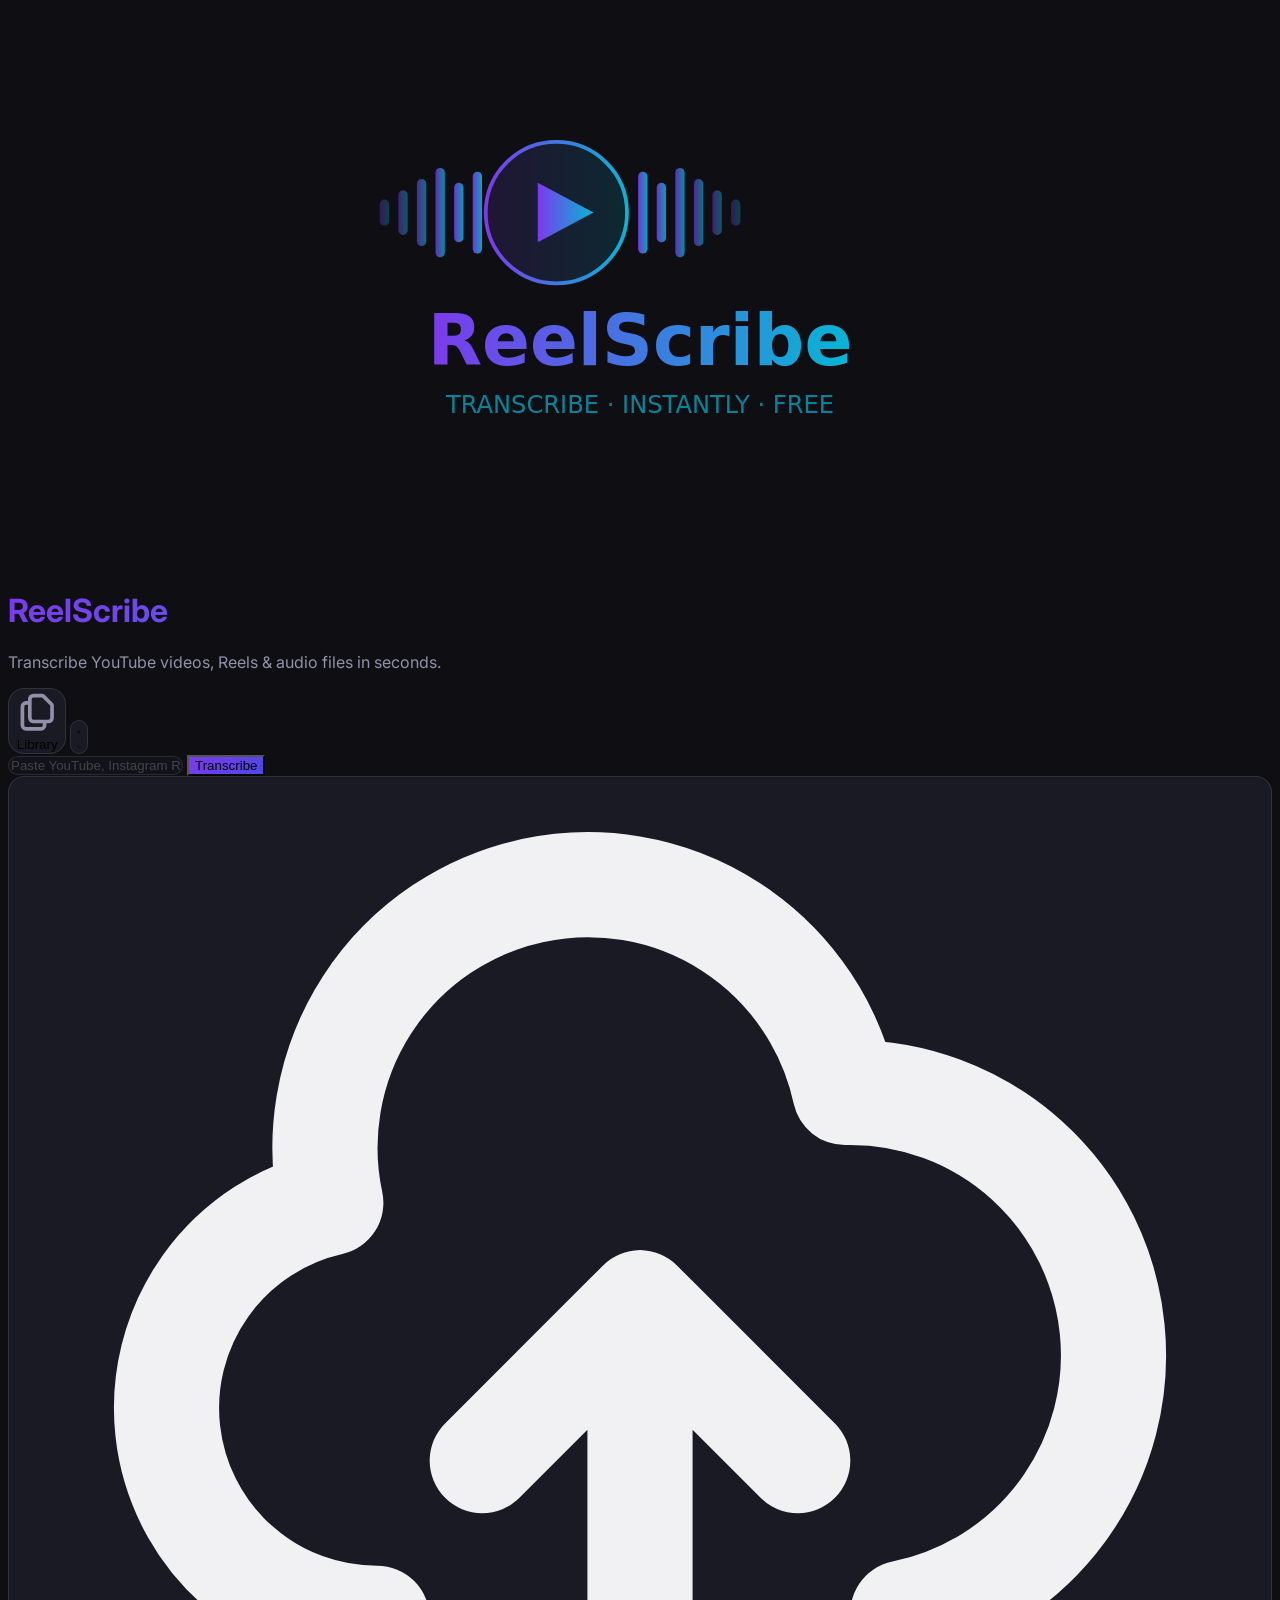
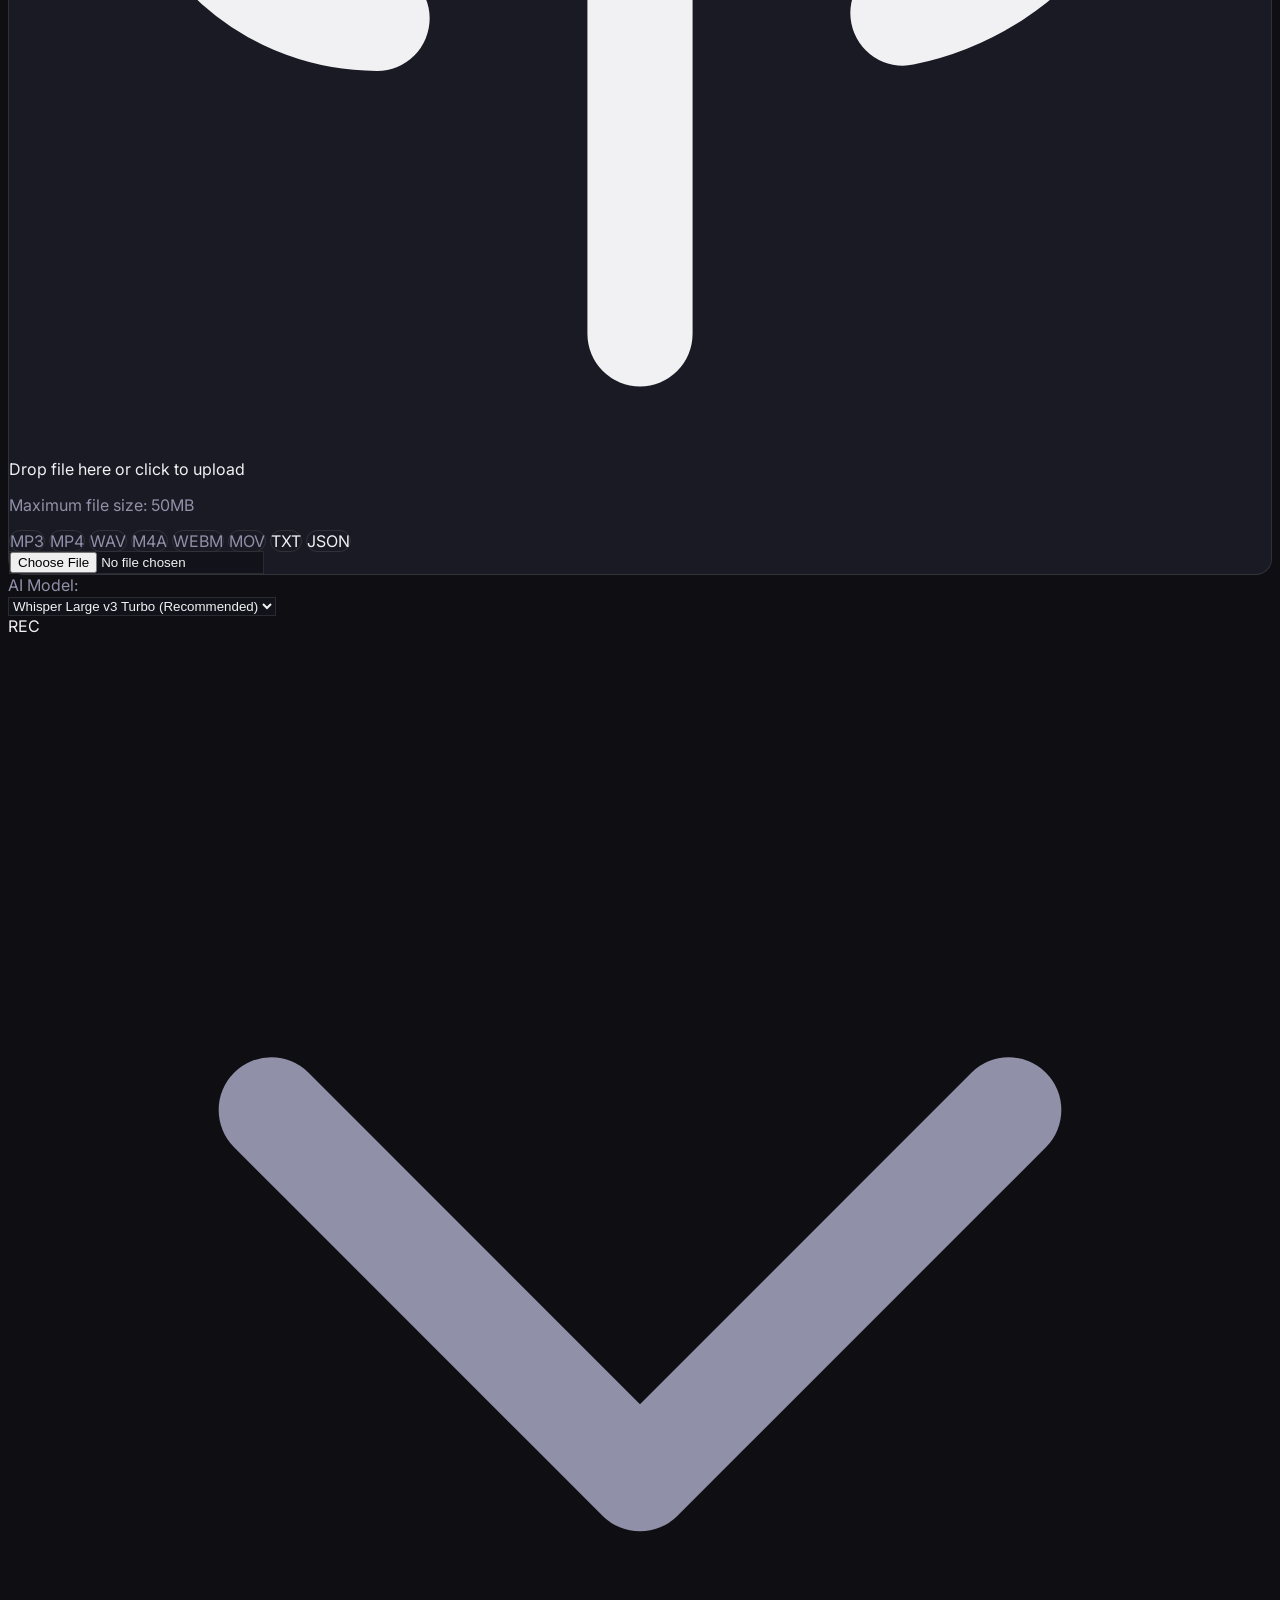
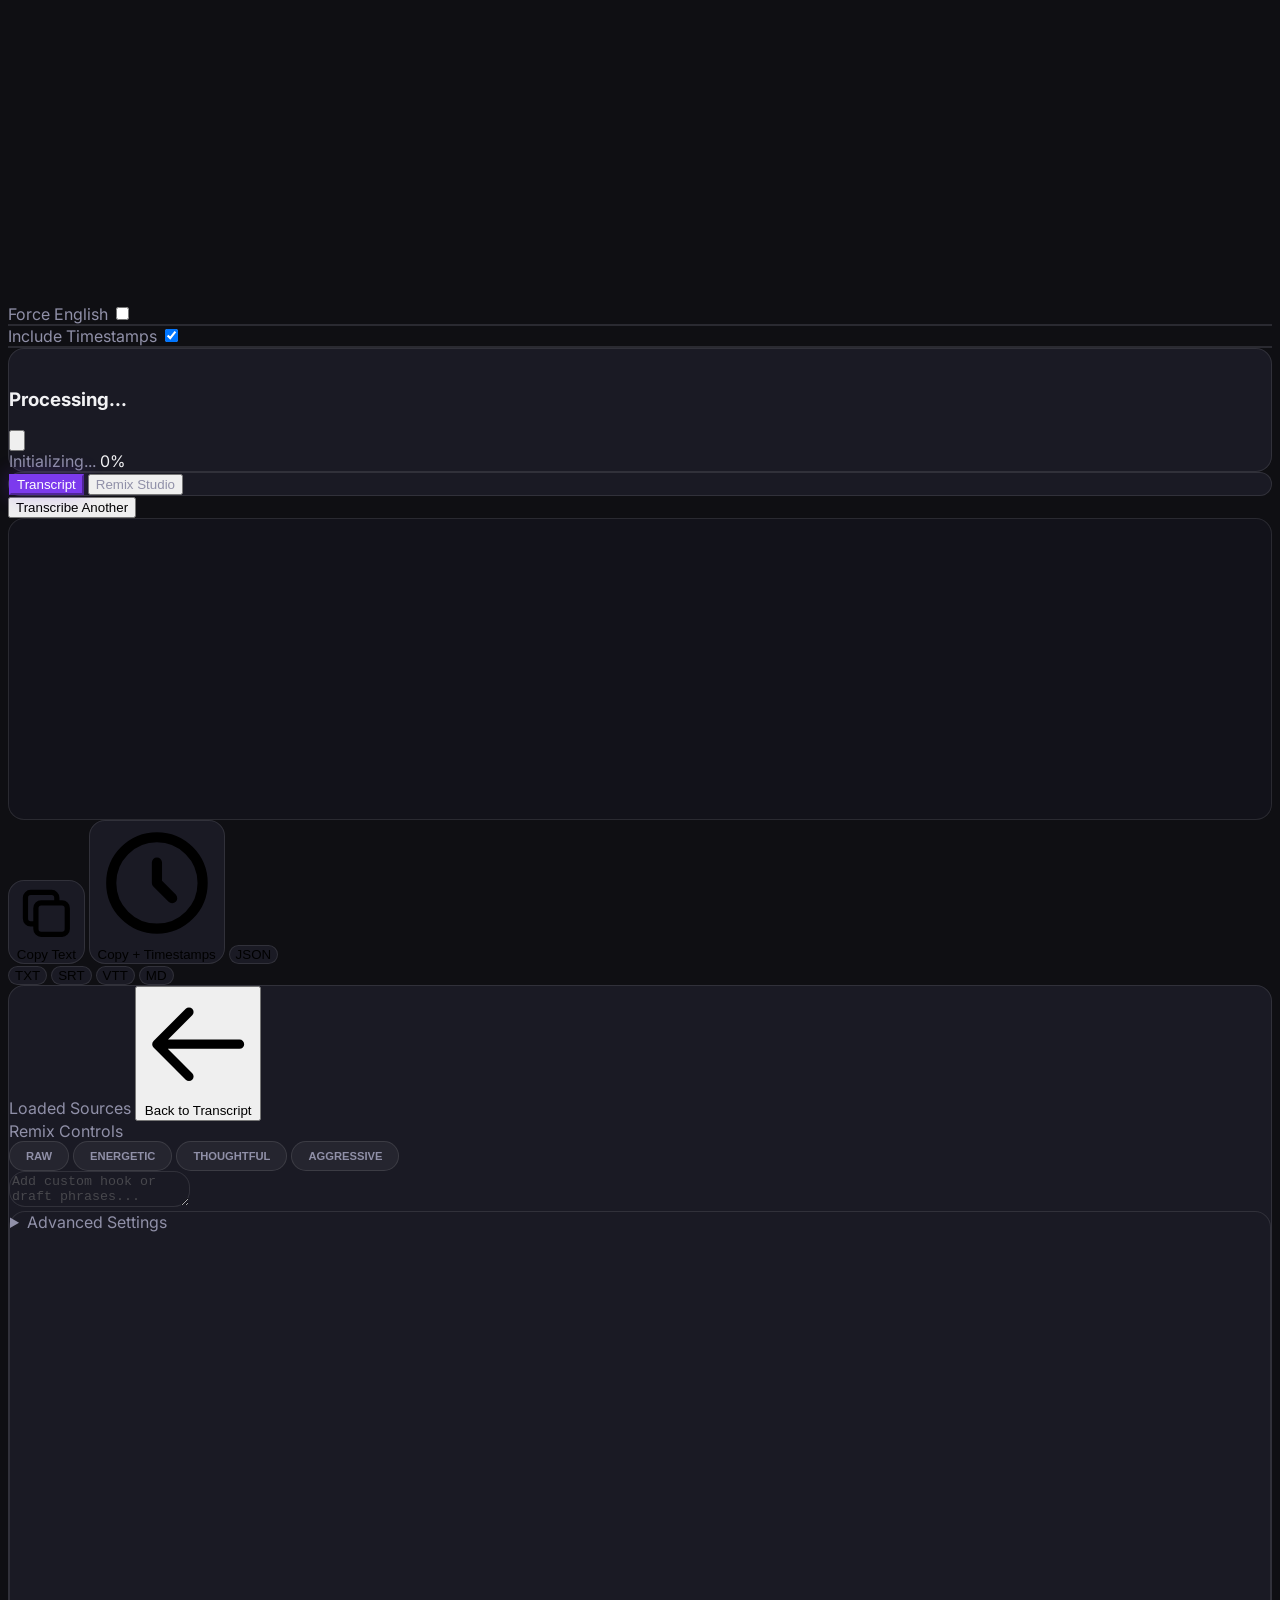
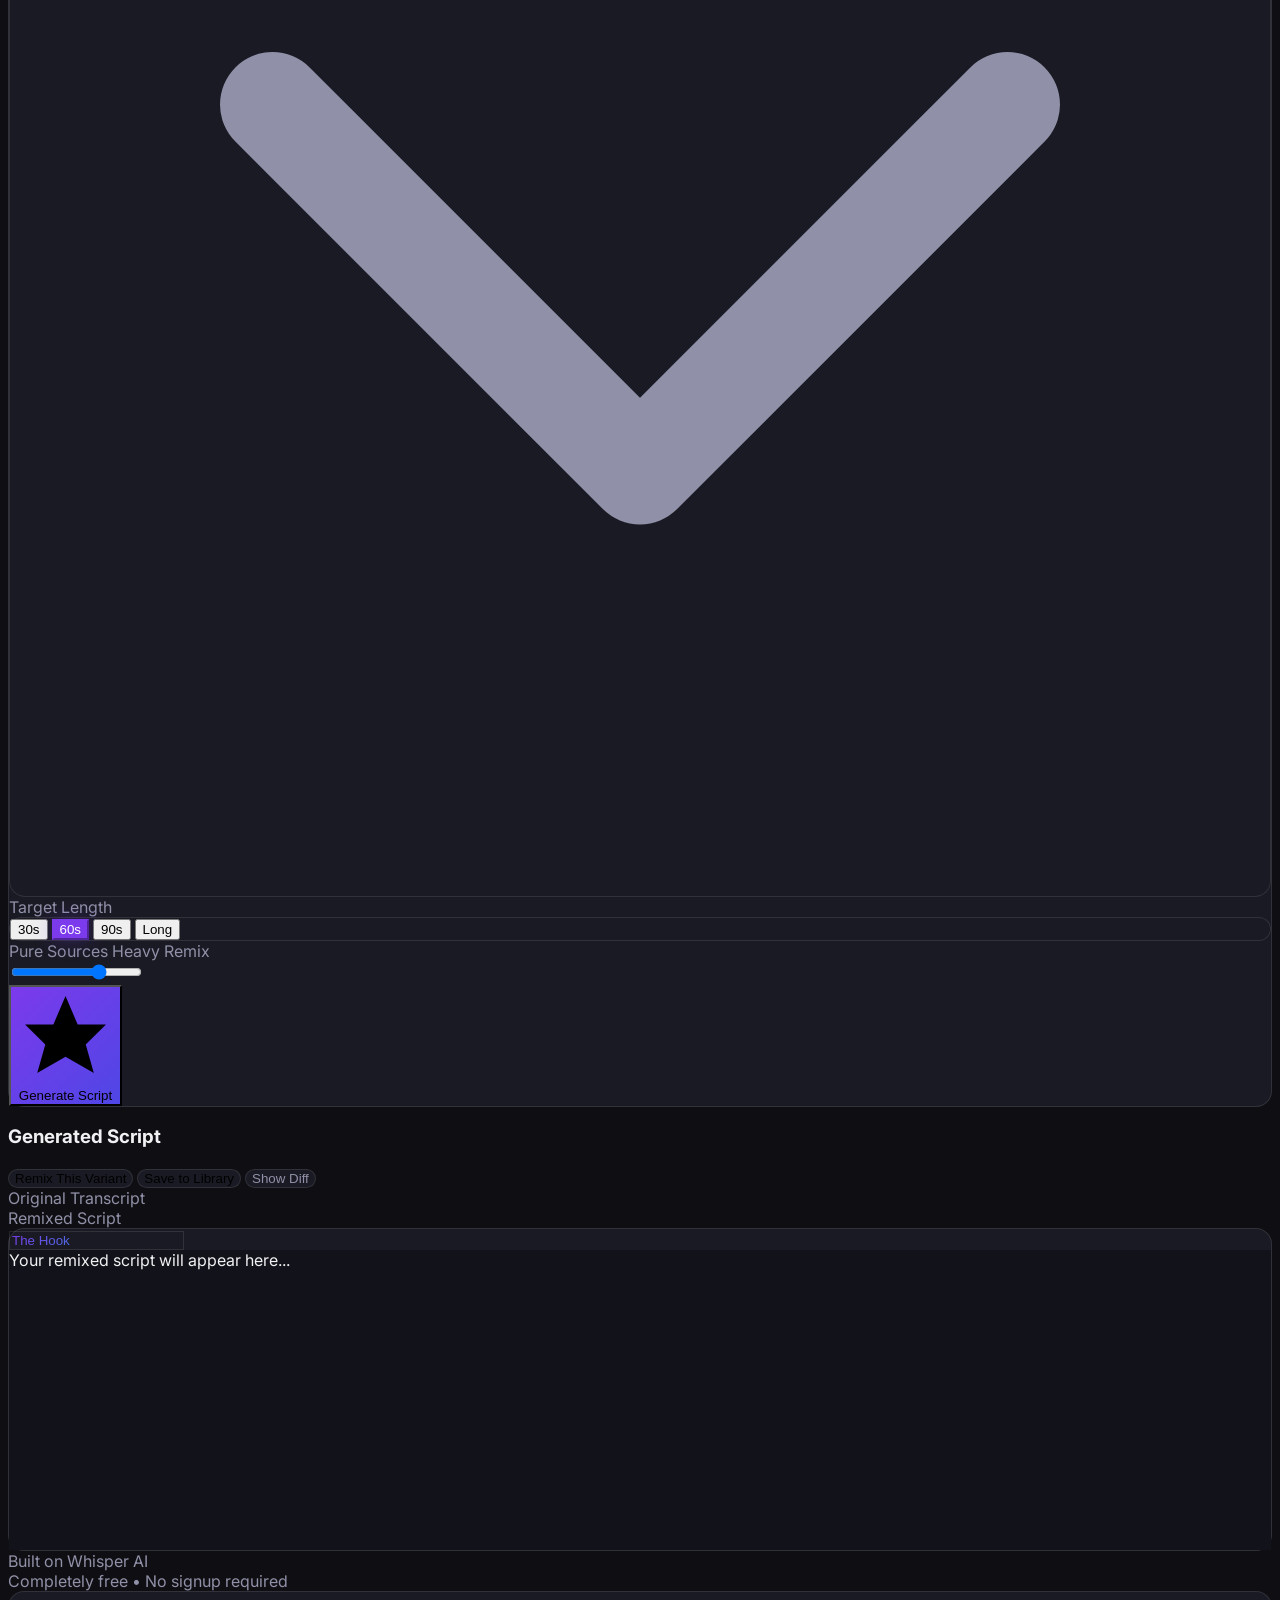
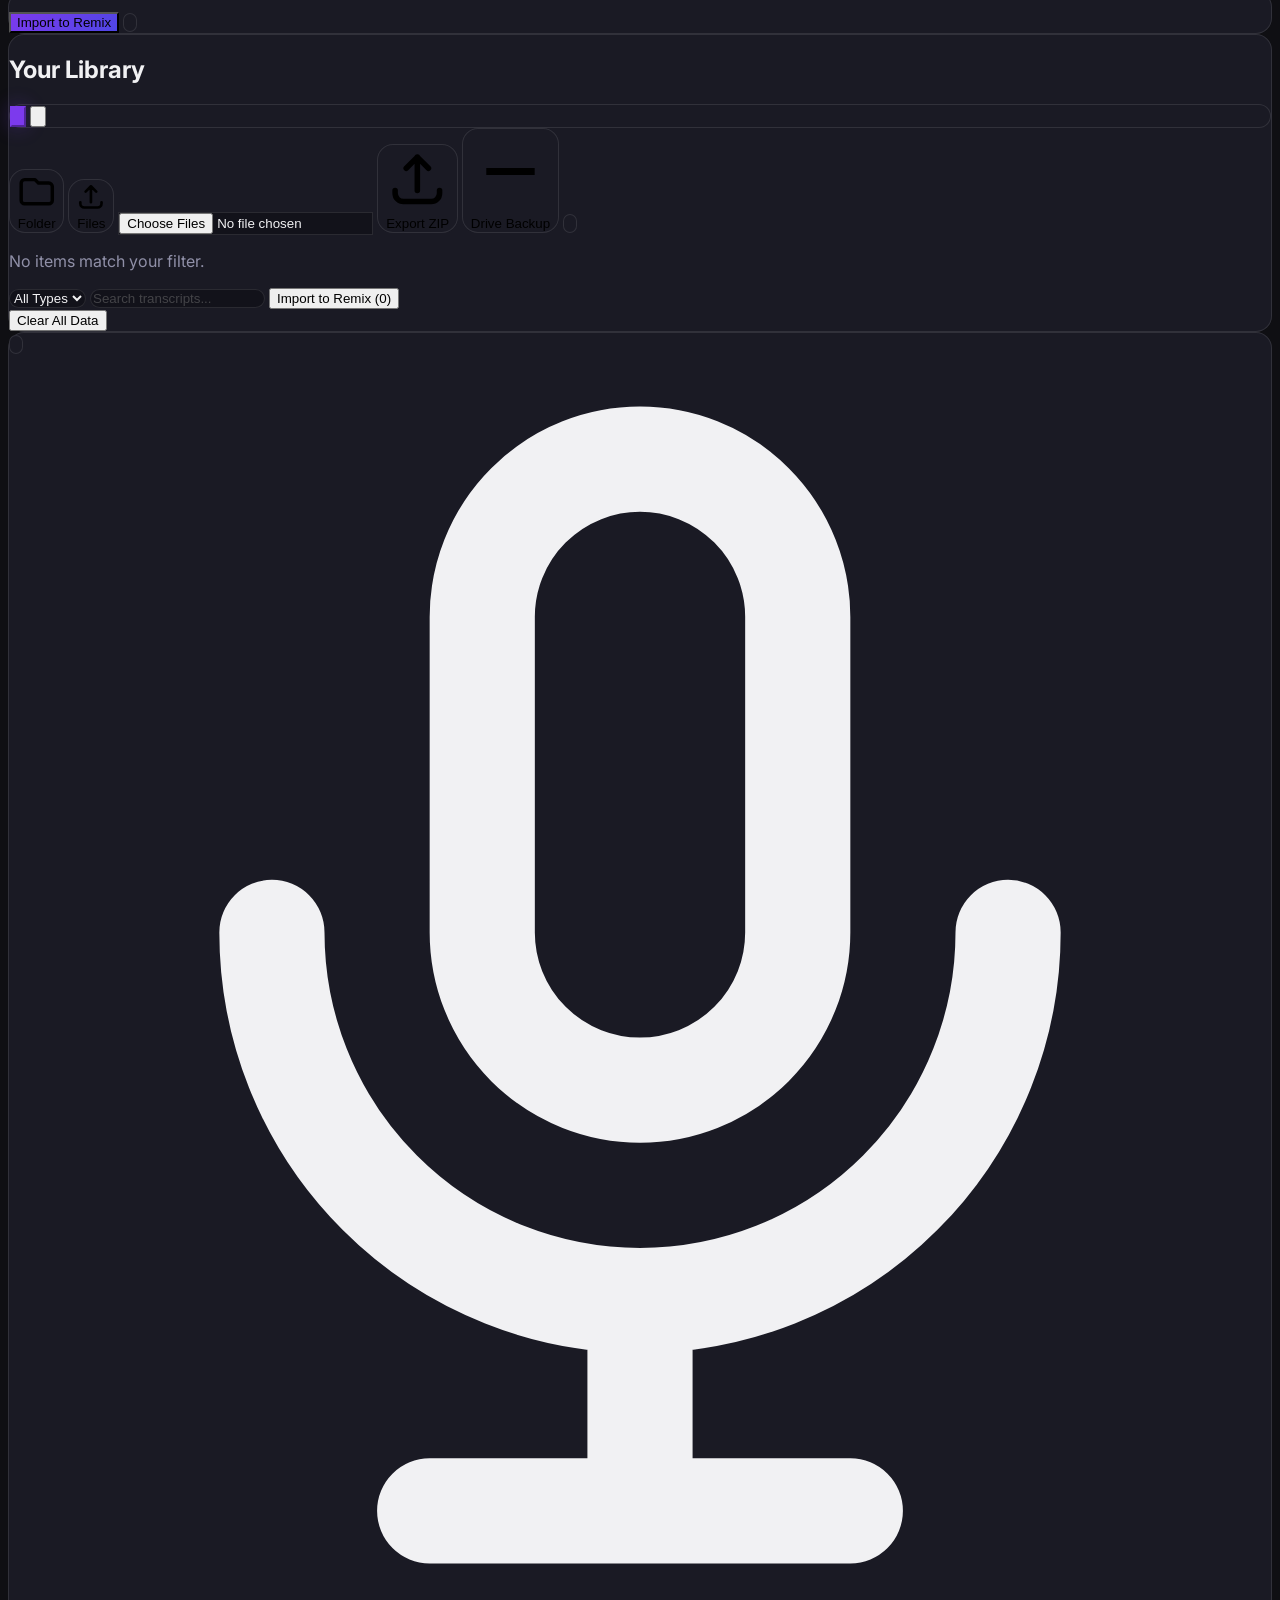
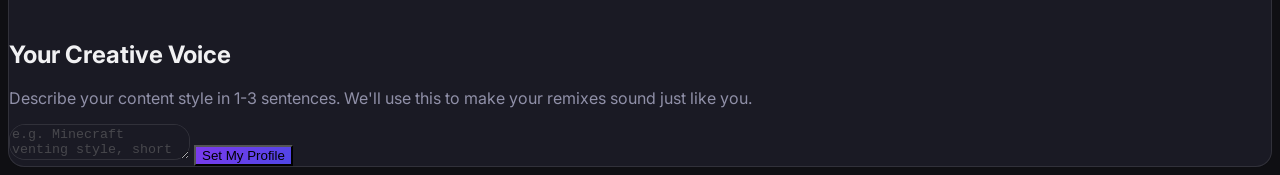
==== commit cfb5fc87: "fix: sanitize dynamic content with escapeHtml and apply code formatting to HTML structure" ====
--- a/frontend/index.html
+++ b/frontend/index.html
@@ -1,11 +1,13 @@
 <!DOCTYPE html>
 <html lang="en" class="dark">
+
 <head>
     <meta charset="UTF-8">
     <meta name="viewport" content="width=device-width, initial-scale=1.0">
     <title>ReelScribe | Free AI Transcription</title>
     <link rel="icon" href="reelscribe_logo.svg">
-    <meta name="description" content="Transcribe YouTube videos, Reels, and audio files in seconds with Whisper AI. Completely free, no account required.">
+    <meta name="description"
+        content="Transcribe YouTube videos, Reels, and audio files in seconds with Whisper AI. Completely free, no account required.">
     <!-- Tailwind CSS Play CDN -->
     <script src="https://cdn.tailwindcss.com"></script>
     <script>
@@ -28,10 +30,11 @@
     <script src="https://cdnjs.cloudflare.com/ajax/libs/jszip/3.10.1/jszip.min.js"></script>
     <script src="https://accounts.google.com/gsi/client" async defer></script>
 </head>
+
 <body class="p-4 sm:p-8 flex flex-col items-center">
-    
+
     <div class="min-h-screen flex flex-col items-center px-4 py-8 max-w-4xl mx-auto">
-        
+
         <!-- Header -->
         <header class="w-full flex flex-col items-center mb-12">
             <div class="flex items-center gap-3 mb-2">
@@ -39,55 +42,83 @@
                 <h1 id="app-title" class="text-4xl font-bold tracking-tight text-gradient">ReelScribe</h1>
             </div>
             <p class="text-secondary text-center">Transcribe YouTube videos, Reels & audio files in seconds.</p>
-            
+
             <!-- Top Controls -->
             <div class="absolute top-6 right-6 flex items-center gap-3">
-                <button id="library-btn" class="p-2.5 rounded-full glass glass-hover transition-all flex items-center gap-2 px-4">
-                    <svg class="w-5 h-5 text-secondary" fill="none" stroke="currentColor" viewBox="0 0 24 24"><path stroke-linecap="round" stroke-linejoin="round" stroke-width="2" d="M8 7v8a2 2 0 002 2h6M8 7V5a2 2 0 012-2h4.586a1 1 0 01.707.293l4.414 4.414a1 1 0 01.293.707V15a2 2 0 01-2 2h-2M8 7H6a2 2 0 00-2 2v10a2 2 0 002 2h8a2 2 0 002-2v-2"></path></svg>
+                <button id="library-btn"
+                    class="p-2.5 rounded-full glass glass-hover transition-all flex items-center gap-2 px-4">
+                    <svg class="w-5 h-5 text-secondary" fill="none" stroke="currentColor" viewBox="0 0 24 24">
+                        <path stroke-linecap="round" stroke-linejoin="round" stroke-width="2"
+                            d="M8 7v8a2 2 0 002 2h6M8 7V5a2 2 0 012-2h4.586a1 1 0 01.707.293l4.414 4.414a1 1 0 01.293.707V15a2 2 0 01-2 2h-2M8 7H6a2 2 0 00-2 2v10a2 2 0 002 2h8a2 2 0 002-2v-2">
+                        </path>
+                    </svg>
                     <span class="text-xs font-bold uppercase tracking-wider hidden sm:inline">Library</span>
                 </button>
                 <button id="theme-toggle" class="p-2.5 rounded-full glass glass-hover transition-all">
-                    <svg id="sun-icon" class="w-6 h-6 hidden" fill="none" stroke="currentColor" viewBox="0 0 24 24"><path stroke-linecap="round" stroke-linejoin="round" stroke-width="2" d="M12 3v1m0 16v1m9-9h-1M4 12H3m15.364-6.364l-.707.707M6.343 17.657l-.707.707M16.071 16.071l.707.707M7.757 7.757l.707.707M12 8a4 4 0 100 8 4 4 0 000-8z"></path></svg>
-                    <svg id="moon-icon" class="w-6 h-6" fill="none" stroke="currentColor" viewBox="0 0 24 24"><path stroke-linecap="round" stroke-linejoin="round" stroke-width="2" d="M20.354 15.354A9 9 0 018.646 3.646 9.003 9.003 0 0012 21a9.003 9.003 0 008.354-5.646z"></path></svg>
+                    <svg id="sun-icon" class="w-6 h-6 hidden" fill="none" stroke="currentColor" viewBox="0 0 24 24">
+                        <path stroke-linecap="round" stroke-linejoin="round" stroke-width="2"
+                            d="M12 3v1m0 16v1m9-9h-1M4 12H3m15.364-6.364l-.707.707M6.343 17.657l-.707.707M16.071 16.071l.707.707M7.757 7.757l.707.707M12 8a4 4 0 100 8 4 4 0 000-8z">
+                        </path>
+                    </svg>
+                    <svg id="moon-icon" class="w-6 h-6" fill="none" stroke="currentColor" viewBox="0 0 24 24">
+                        <path stroke-linecap="round" stroke-linejoin="round" stroke-width="2"
+                            d="M20.354 15.354A9 9 0 018.646 3.646 9.003 9.003 0 0012 21a9.003 9.003 0 008.354-5.646z">
+                        </path>
+                    </svg>
                 </button>
             </div>
         </header>
 
         <!-- Main Content -->
         <main class="w-full space-y-6">
-            
+
             <!-- URL Input -->
             <div class="w-full">
                 <div class="relative group">
-                    <input type="text" id="url-input" 
-                        class="w-full px-6 py-4 glass text-white focus:outline-none focus:ring-2 focus:ring-primary/50 transition-all placeholder-gray-500" 
+                    <input type="text" id="url-input"
+                        class="w-full px-6 py-4 glass text-white focus:outline-none focus:ring-2 focus:ring-primary/50 transition-all placeholder-gray-500"
                         placeholder="Paste YouTube, Instagram Reel, or TikTok URL here...">
-                    <button id="transcribe-btn" class="absolute right-2 top-2 bottom-2 px-6 bg-gradient-purple rounded-lg font-semibold hover:opacity-90 transition-all">
+                    <button id="transcribe-btn"
+                        class="absolute right-2 top-2 bottom-2 px-6 bg-gradient-purple rounded-lg font-semibold hover:opacity-90 transition-all">
                         Transcribe
                     </button>
                 </div>
             </div>
 
             <!-- File Upload Zone -->
-            <div id="drop-zone" class="w-full py-10 glass glass-hover border-dashed border-2 flex flex-col items-center gap-4 cursor-pointer transition-all">
+            <div id="drop-zone"
+                class="w-full py-10 glass glass-hover border-dashed border-2 flex flex-col items-center gap-4 cursor-pointer transition-all">
                 <div class="p-4 rounded-full bg-primary/10">
-                    <svg class="w-8 h-8 text-primary" fill="none" stroke="currentColor" viewBox="0 0 24 24"><path stroke-linecap="round" stroke-linejoin="round" stroke-width="2" d="M7 16a4 4 0 01-.88-7.903A5 5 0 1115.9 6L16 6a5 5 0 011 9.9M15 13l-3-3m0 0l-3 3m3-3v12"></path></svg>
+                    <svg class="w-8 h-8 text-primary" fill="none" stroke="currentColor" viewBox="0 0 24 24">
+                        <path stroke-linecap="round" stroke-linejoin="round" stroke-width="2"
+                            d="M7 16a4 4 0 01-.88-7.903A5 5 0 1115.9 6L16 6a5 5 0 011 9.9M15 13l-3-3m0 0l-3 3m3-3v12">
+                        </path>
+                    </svg>
                 </div>
                 <div class="text-center">
                     <p class="font-medium">Drop file here or click to upload</p>
                     <p class="text-xs text-secondary mt-1">Maximum file size: 50MB</p>
                 </div>
                 <div class="flex flex-wrap justify-center gap-2 px-4">
-                    <span class="px-2 py-1 text-[10px] glass uppercase tracking-wider font-bold text-secondary">MP3</span>
-                    <span class="px-2 py-1 text-[10px] glass uppercase tracking-wider font-bold text-secondary">MP4</span>
-                    <span class="px-2 py-1 text-[10px] glass uppercase tracking-wider font-bold text-secondary">WAV</span>
-                    <span class="px-2 py-1 text-[10px] glass uppercase tracking-wider font-bold text-secondary">M4A</span>
-                    <span class="px-2 py-1 text-[10px] glass uppercase tracking-wider font-bold text-secondary">WEBM</span>
-                    <span class="px-2 py-1 text-[10px] glass uppercase tracking-wider font-bold text-secondary">MOV</span>
-                    <span class="px-2 py-1 text-[10px] glass border border-primary/30 uppercase tracking-wider font-bold text-primary">TXT</span>
-                    <span class="px-2 py-1 text-[10px] glass border border-primary/30 uppercase tracking-wider font-bold text-primary">JSON</span>
-                </div>
-                <input type="file" id="file-input" class="hidden" accept="audio/*,video/*,text/plain,application/json,.txt,.json">
+                    <span
+                        class="px-2 py-1 text-[10px] glass uppercase tracking-wider font-bold text-secondary">MP3</span>
+                    <span
+                        class="px-2 py-1 text-[10px] glass uppercase tracking-wider font-bold text-secondary">MP4</span>
+                    <span
+                        class="px-2 py-1 text-[10px] glass uppercase tracking-wider font-bold text-secondary">WAV</span>
+                    <span
+                        class="px-2 py-1 text-[10px] glass uppercase tracking-wider font-bold text-secondary">M4A</span>
+                    <span
+                        class="px-2 py-1 text-[10px] glass uppercase tracking-wider font-bold text-secondary">WEBM</span>
+                    <span
+                        class="px-2 py-1 text-[10px] glass uppercase tracking-wider font-bold text-secondary">MOV</span>
+                    <span
+                        class="px-2 py-1 text-[10px] glass border border-primary/30 uppercase tracking-wider font-bold text-primary">TXT</span>
+                    <span
+                        class="px-2 py-1 text-[10px] glass border border-primary/30 uppercase tracking-wider font-bold text-primary">JSON</span>
+                </div>
+                <input type="file" id="file-input" class="hidden"
+                    accept="audio/*,video/*,text/plain,application/json,.txt,.json">
             </div>
 
             <!-- Options Row -->
@@ -95,32 +126,43 @@
                 <div class="flex items-center gap-3">
                     <label class="text-sm font-medium text-secondary">AI Model:</label>
                     <div class="relative">
-                        <select id="model-select" class="w-full px-4 py-3 rounded-xl outline-none transition-all appearance-none cursor-pointer pr-12">
+                        <select id="model-select"
+                            class="w-full px-4 py-3 rounded-xl outline-none transition-all appearance-none cursor-pointer pr-12">
                             <option value="whisper-large-v3">Whisper Large v3</option>
-                            <option value="whisper-large-v3-turbo" selected>Whisper Large v3 Turbo (Recommended)</option>
+                            <option value="whisper-large-v3-turbo" selected>Whisper Large v3 Turbo (Recommended)
+                            </option>
                         </select>
                         <div class="absolute right-10 top-1/2 -translate-y-1/2 pointer-events-none">
-                             <span id="rec-badge" class="px-1.5 py-0.5 rounded bg-yellow-500/20 text-yellow-500 text-[9px] font-bold">REC</span>
+                            <span id="rec-badge"
+                                class="px-1.5 py-0.5 rounded bg-yellow-500/20 text-yellow-500 text-[9px] font-bold">REC</span>
                         </div>
-                        <div class="pointer-events-none absolute inset-y-0 right-0 flex items-center px-2 text-secondary">
-                            <svg class="h-4 w-4" fill="none" stroke="currentColor" viewBox="0 0 24 24"><path d="M19 9l-7 7-7-7" stroke-width="2" stroke-linecap="round" stroke-linejoin="round"/></svg>
+                        <div
+                            class="pointer-events-none absolute inset-y-0 right-0 flex items-center px-2 text-secondary">
+                            <svg class="h-4 w-4" fill="none" stroke="currentColor" viewBox="0 0 24 24">
+                                <path d="M19 9l-7 7-7-7" stroke-width="2" stroke-linecap="round"
+                                    stroke-linejoin="round" />
+                            </svg>
                         </div>
                     </div>
                 </div>
-                
+
                 <div class="flex items-center gap-6">
                     <div class="flex items-center gap-3">
                         <span class="text-sm font-medium text-secondary">Force English</span>
                         <label class="relative inline-flex items-center cursor-pointer">
                             <input type="checkbox" id="english-toggle" class="sr-only peer">
-                            <div class="toggle-bg w-11 h-6 rounded-full peer peer-checked:after:translate-x-full peer-checked:after:border-white after:content-[''] after:absolute after:top-[2px] after:left-[2px] after:bg-white after:border-gray-300 after:border after:rounded-full after:h-5 after:w-5 after:transition-all peer-checked:bg-secondary"></div>
+                            <div
+                                class="toggle-bg w-11 h-6 rounded-full peer peer-checked:after:translate-x-full peer-checked:after:border-white after:content-[''] after:absolute after:top-[2px] after:left-[2px] after:bg-white after:border-gray-300 after:border after:rounded-full after:h-5 after:w-5 after:transition-all peer-checked:bg-secondary">
+                            </div>
                         </label>
                     </div>
                     <div class="flex items-center gap-3">
                         <span class="text-sm font-medium text-secondary">Include Timestamps</span>
                         <label class="relative inline-flex items-center cursor-pointer">
                             <input type="checkbox" id="timestamp-toggle" class="sr-only peer" checked>
-                            <div class="toggle-bg w-11 h-6 rounded-full peer peer-checked:after:translate-x-full peer-checked:after:border-white after:content-[''] after:absolute after:top-[2px] after:left-[2px] after:bg-white after:border-gray-300 after:border after:rounded-full after:h-5 after:w-5 after:transition-all peer-checked:bg-secondary"></div>
+                            <div
+                                class="toggle-bg w-11 h-6 rounded-full peer peer-checked:after:translate-x-full peer-checked:after:border-white after:content-[''] after:absolute after:top-[2px] after:left-[2px] after:bg-white after:border-gray-300 after:border after:rounded-full after:h-5 after:w-5 after:transition-all peer-checked:bg-secondary">
+                            </div>
                         </label>
                     </div>
                 </div>
@@ -138,8 +180,12 @@
                             <span id="video-views" class="hidden text-xs text-secondary/60"></span>
                         </div>
                     </div>
-                    <button id="cancel-btn" class="p-2 hover:bg-white/10 rounded-full transition-colors text-secondary" title="Cancel">
-                        <svg class="w-5 h-5" fill="none" stroke="currentColor" viewBox="0 0 24 24"><path stroke-linecap="round" stroke-linejoin="round" stroke-width="2" d="M6 18L18 6M6 6l12 12"></path></svg>
+                    <button id="cancel-btn" class="p-2 hover:bg-white/10 rounded-full transition-colors text-secondary"
+                        title="Cancel">
+                        <svg class="w-5 h-5" fill="none" stroke="currentColor" viewBox="0 0 24 24">
+                            <path stroke-linecap="round" stroke-linejoin="round" stroke-width="2"
+                                d="M6 18L18 6M6 6l12 12"></path>
+                        </svg>
                     </button>
                 </div>
                 <div class="space-y-2">
@@ -158,10 +204,14 @@
                 <!-- Tab Switching -->
                 <div class="flex items-center justify-between px-2 mb-2">
                     <div class="flex glass p-1 rounded-xl">
-                        <button id="tab-transcript" class="px-6 py-2 rounded-lg text-xs font-bold uppercase tracking-widest transition-all glass-active">Transcript</button>
-                        <button id="tab-remix" class="px-6 py-2 rounded-lg text-xs font-bold uppercase tracking-widest transition-all text-secondary hover:bg-white/5">Remix Studio</button>
-                    </div>
-                    <button id="reset-btn" class="text-xs font-semibold text-primary hover:underline uppercase tracking-widest">
+                        <button id="tab-transcript"
+                            class="px-6 py-2 rounded-lg text-xs font-bold uppercase tracking-widest transition-all glass-active">Transcript</button>
+                        <button id="tab-remix"
+                            class="px-6 py-2 rounded-lg text-xs font-bold uppercase tracking-widest transition-all text-secondary hover:bg-white/5">Remix
+                            Studio</button>
+                    </div>
+                    <button id="reset-btn"
+                        class="text-xs font-semibold text-primary hover:underline uppercase tracking-widest">
                         Transcribe Another
                     </button>
                 </div>
@@ -170,27 +220,43 @@
                 <div id="view-container" class="space-y-4">
                     <!-- Transcript View -->
                     <div id="view-transcript" class="space-y-4">
-                        <div id="transcript-container" class="glass p-6 leading-relaxed transcript-area whitespace-pre-wrap" contenteditable="true">
+                        <div id="transcript-container"
+                            class="glass p-6 leading-relaxed transcript-area whitespace-pre-wrap"
+                            contenteditable="true">
                             <!-- Transcript will live here -->
                         </div>
 
                         <div class="flex flex-col md:flex-row gap-4 justify-between items-center py-2">
                             <div class="flex gap-2 flex-wrap">
-                                <button id="copy-text" class="px-4 py-2 glass glass-hover text-xs font-medium rounded-lg flex items-center gap-2">
-                                    <svg class="w-4 h-4" fill="none" stroke="currentColor" viewBox="0 0 24 24"><path stroke-linecap="round" stroke-linejoin="round" stroke-width="2" d="M8 16H6a2 2 0 01-2-2V6a2 2 0 012-2h8a2 2 0 012 2v2m-6 12h8a2 2 0 002-2v-8a2 2 0 00-2-2h-8a2 2 0 00-2 2v8a2 2 0 002 2z"></path></svg>
+                                <button id="copy-text"
+                                    class="px-4 py-2 glass glass-hover text-xs font-medium rounded-lg flex items-center gap-2">
+                                    <svg class="w-4 h-4" fill="none" stroke="currentColor" viewBox="0 0 24 24">
+                                        <path stroke-linecap="round" stroke-linejoin="round" stroke-width="2"
+                                            d="M8 16H6a2 2 0 01-2-2V6a2 2 0 012-2h8a2 2 0 012 2v2m-6 12h8a2 2 0 002-2v-8a2 2 0 00-2-2h-8a2 2 0 00-2 2v8a2 2 0 002 2z">
+                                        </path>
+                                    </svg>
                                     Copy Text
                                 </button>
-                                <button id="copy-timestamps" class="px-4 py-2 glass glass-hover text-xs font-medium rounded-lg flex items-center gap-2">
-                                    <svg class="w-4 h-4" fill="none" stroke="currentColor" viewBox="0 0 24 24"><path stroke-linecap="round" stroke-linejoin="round" stroke-width="2" d="M12 8v4l3 3m6-3a9 9 0 11-18 0 9 9 0 0118 0z"></path></svg>
+                                <button id="copy-timestamps"
+                                    class="px-4 py-2 glass glass-hover text-xs font-medium rounded-lg flex items-center gap-2">
+                                    <svg class="w-4 h-4" fill="none" stroke="currentColor" viewBox="0 0 24 24">
+                                        <path stroke-linecap="round" stroke-linejoin="round" stroke-width="2"
+                                            d="M12 8v4l3 3m6-3a9 9 0 11-18 0 9 9 0 0118 0z"></path>
+                                    </svg>
                                     Copy + Timestamps
                                 </button>
-                                <button id="copy-json" class="px-4 py-2 glass glass-hover text-xs font-medium rounded-lg flex items-center gap-2">JSON</button>
+                                <button id="copy-json"
+                                    class="px-4 py-2 glass glass-hover text-xs font-medium rounded-lg flex items-center gap-2">JSON</button>
                             </div>
                             <div class="flex gap-2">
-                                <button id="download-txt" class="px-4 py-2 glass border-none bg-primary/20 hover:bg-primary/30 text-xs font-medium rounded-lg flex items-center gap-2 transition-all">TXT</button>
-                                <button id="download-srt" class="px-4 py-2 glass border-none bg-primary/20 hover:bg-primary/30 text-xs font-medium rounded-lg flex items-center gap-2 transition-all">SRT</button>
-                                <button id="download-vtt" class="px-4 py-2 glass border-none bg-primary/20 hover:bg-primary/30 text-xs font-medium rounded-lg flex items-center gap-2 transition-all">VTT</button>
-                                <button id="download-md" class="px-4 py-2 glass border-none bg-primary/20 hover:bg-primary/30 text-xs font-medium rounded-lg flex items-center gap-2 transition-all">MD</button>
+                                <button id="download-txt"
+                                    class="px-4 py-2 glass border-none bg-primary/20 hover:bg-primary/30 text-xs font-medium rounded-lg flex items-center gap-2 transition-all">TXT</button>
+                                <button id="download-srt"
+                                    class="px-4 py-2 glass border-none bg-primary/20 hover:bg-primary/30 text-xs font-medium rounded-lg flex items-center gap-2 transition-all">SRT</button>
+                                <button id="download-vtt"
+                                    class="px-4 py-2 glass border-none bg-primary/20 hover:bg-primary/30 text-xs font-medium rounded-lg flex items-center gap-2 transition-all">VTT</button>
+                                <button id="download-md"
+                                    class="px-4 py-2 glass border-none bg-primary/20 hover:bg-primary/30 text-xs font-medium rounded-lg flex items-center gap-2 transition-all">MD</button>
                             </div>
                         </div>
                     </div>
@@ -200,9 +266,14 @@
                         <div class="glass p-6 space-y-6">
                             <!-- Remix Source Selection & Back Arrow -->
                             <div class="flex items-center justify-between mb-3">
-                                <label class="text-xs font-bold text-secondary uppercase tracking-widest block">Loaded Sources</label>
-                                <button id="remix-back-btn" class="flex items-center gap-1 text-[10px] font-bold uppercase text-primary hover:underline">
-                                    <svg class="w-3 h-3" fill="none" stroke="currentColor" viewBox="0 0 24 24"><path stroke-linecap="round" stroke-linejoin="round" stroke-width="2" d="M10 19l-7-7m0 0l7-7m-7 7h18"></path></svg>
+                                <label class="text-xs font-bold text-secondary uppercase tracking-widest block">Loaded
+                                    Sources</label>
+                                <button id="remix-back-btn"
+                                    class="flex items-center gap-1 text-[10px] font-bold uppercase text-primary hover:underline">
+                                    <svg class="w-3 h-3" fill="none" stroke="currentColor" viewBox="0 0 24 24">
+                                        <path stroke-linecap="round" stroke-linejoin="round" stroke-width="2"
+                                            d="M10 19l-7-7m0 0l7-7m-7 7h18"></path>
+                                    </svg>
                                     Back to Transcript
                                 </button>
                             </div>
@@ -212,8 +283,10 @@
 
                             <div class="grid grid-cols-1 md:grid-cols-2 gap-6">
                                 <div class="space-y-4">
-                                    <label class="text-xs font-bold text-secondary uppercase tracking-widest block">Remix Controls</label>
-                                    
+                                    <label
+                                        class="text-xs font-bold text-secondary uppercase tracking-widest block">Remix
+                                        Controls</label>
+
                                     <!-- Emotion Pills -->
                                     <div class="flex flex-wrap gap-2" id="emotion-container">
                                         <button class="emotion-pill" data-emotion="raw">Raw</button>
@@ -223,18 +296,27 @@
                                     </div>
 
                                     <!-- Prompt Draft -->
-                                    <textarea id="remix-prompt" class="w-full h-24 glass p-4 text-xs resize-none outline-none focus:ring-1 focus:ring-primary/40" placeholder="Add custom hook or draft phrases..."></textarea>
-                                    
+                                    <textarea id="remix-prompt"
+                                        class="w-full h-24 glass p-4 text-xs resize-none outline-none focus:ring-1 focus:ring-primary/40"
+                                        placeholder="Add custom hook or draft phrases..."></textarea>
+
                                     <!-- Advanced Controls Collapsible -->
                                     <details class="glass p-3 rounded-xl group">
-                                        <summary class="text-[10px] font-bold text-secondary uppercase tracking-widest cursor-pointer flex justify-between items-center outline-none">
+                                        <summary
+                                            class="text-[10px] font-bold text-secondary uppercase tracking-widest cursor-pointer flex justify-between items-center outline-none">
                                             Advanced Settings
-                                            <svg class="w-4 h-4 transition-transform group-open:rotate-180" fill="none" stroke="currentColor" viewBox="0 0 24 24"><path stroke-linecap="round" stroke-linejoin="round" stroke-width="2" d="M19 9l-7 7-7-7"></path></svg>
+                                            <svg class="w-4 h-4 transition-transform group-open:rotate-180" fill="none"
+                                                stroke="currentColor" viewBox="0 0 24 24">
+                                                <path stroke-linecap="round" stroke-linejoin="round" stroke-width="2"
+                                                    d="M19 9l-7 7-7-7"></path>
+                                            </svg>
                                         </summary>
                                         <div class="pt-4 space-y-4">
                                             <div>
-                                                <label class="text-[10px] text-white/50 block mb-1">Platform Target</label>
-                                                <select id="remix-platform" class="w-full bg-dark/50 p-2 rounded text-xs outline-none focus:ring-1 focus:ring-primary/40 appearance-none border border-white/5">
+                                                <label class="text-[10px] text-white/50 block mb-1">Platform
+                                                    Target</label>
+                                                <select id="remix-platform"
+                                                    class="w-full bg-dark/50 p-2 rounded text-xs outline-none focus:ring-1 focus:ring-primary/40 appearance-none border border-white/5">
                                                     <option value="none">General Output</option>
                                                     <option value="tiktok">TikTok</option>
                                                     <option value="ig_reel">Instagram Reel</option>
@@ -244,13 +326,18 @@
                                             <div>
                                                 <div class="flex justify-between items-center mb-1">
                                                     <label class="text-[10px] text-white/50 block">Hook Strength</label>
-                                                    <span id="hook-strength-label" class="text-[10px] text-primary">Normal</span>
+                                                    <span id="hook-strength-label"
+                                                        class="text-[10px] text-primary">Normal</span>
                                                 </div>
-                                                <input type="range" id="hook-slider" min="1" max="3" step="1" value="2" class="w-full accent-primary h-1 bg-white/10 rounded-lg appearance-none cursor-pointer">
+                                                <input type="range" id="hook-slider" min="1" max="3" step="1" value="2"
+                                                    class="w-full accent-primary h-1 bg-white/10 rounded-lg appearance-none cursor-pointer">
                                             </div>
                                             <div class="flex items-center gap-2">
-                                                <input type="checkbox" id="remix-timestamp-toggle" class="rounded border-white/10 bg-dark/50 text-primary focus:ring-primary/40">
-                                                <label for="remix-timestamp-toggle" class="text-[10px] text-white/50 cursor-pointer">Include Timestamp Cues</label>
+                                                <input type="checkbox" id="remix-timestamp-toggle"
+                                                    class="rounded border-white/10 bg-dark/50 text-primary focus:ring-primary/40">
+                                                <label for="remix-timestamp-toggle"
+                                                    class="text-[10px] text-white/50 cursor-pointer">Include Timestamp
+                                                    Cues</label>
                                             </div>
                                         </div>
                                     </details>
@@ -259,26 +346,37 @@
                                 <div class="space-y-6">
                                     <!-- Length Selector -->
                                     <div>
-                                        <label class="text-xs font-bold text-secondary uppercase tracking-widest block mb-4">Target Length</label>
+                                        <label
+                                            class="text-xs font-bold text-secondary uppercase tracking-widest block mb-4">Target
+                                            Length</label>
                                         <div class="flex glass p-1 rounded-lg">
-                                            <button data-len="30s" class="remix-len-btn flex-1 py-2 rounded text-[10px] uppercase font-bold tracking-tighter transition-all">30s</button>
-                                            <button data-len="60s" class="remix-len-btn flex-1 py-2 rounded text-[10px] uppercase font-bold tracking-tighter transition-all glass-active">60s</button>
-                                            <button data-len="90s" class="remix-len-btn flex-1 py-2 rounded text-[10px] uppercase font-bold tracking-tighter transition-all">90s</button>
-                                            <button data-len="long" class="remix-len-btn flex-1 py-2 rounded text-[10px] uppercase font-bold tracking-tighter transition-all">Long</button>
+                                            <button data-len="30s"
+                                                class="remix-len-btn flex-1 py-2 rounded text-[10px] uppercase font-bold tracking-tighter transition-all">30s</button>
+                                            <button data-len="60s"
+                                                class="remix-len-btn flex-1 py-2 rounded text-[10px] uppercase font-bold tracking-tighter transition-all glass-active">60s</button>
+                                            <button data-len="90s"
+                                                class="remix-len-btn flex-1 py-2 rounded text-[10px] uppercase font-bold tracking-tighter transition-all">90s</button>
+                                            <button data-len="long"
+                                                class="remix-len-btn flex-1 py-2 rounded text-[10px] uppercase font-bold tracking-tighter transition-all">Long</button>
                                         </div>
                                     </div>
 
                                     <!-- Blend Slider -->
                                     <div>
-                                        <div class="flex justify-between text-[10px] uppercase font-bold text-secondary mb-2">
+                                        <div
+                                            class="flex justify-between text-[10px] uppercase font-bold text-secondary mb-2">
                                             <span>Pure Sources</span>
                                             <span>Heavy Remix</span>
                                         </div>
-                                        <input type="range" id="blend-slider" min="0" max="1" step="0.1" value="0.7" class="w-full accent-primary h-1.5 bg-white/10 rounded-lg appearance-none cursor-pointer">
+                                        <input type="range" id="blend-slider" min="0" max="1" step="0.1" value="0.7"
+                                            class="w-full accent-primary h-1.5 bg-white/10 rounded-lg appearance-none cursor-pointer">
                                     </div>
 
-                                    <button id="generate-remix-btn" class="w-full py-4 bg-gradient-purple rounded-xl font-bold uppercase tracking-widest hover:scale-[1.01] transition-transform flex items-center justify-center gap-3">
-                                        <svg class="w-5 h-5 animate-pulse-soft" fill="currentColor" viewBox="0 0 24 24"><path d="M12 2L9 9H2L7 14L5 21L12 17L19 21L17 14L22 9H15L12 2Z"></path></svg>
+                                    <button id="generate-remix-btn"
+                                        class="w-full py-4 bg-gradient-purple rounded-xl font-bold uppercase tracking-widest hover:scale-[1.01] transition-transform flex items-center justify-center gap-3">
+                                        <svg class="w-5 h-5 animate-pulse-soft" fill="currentColor" viewBox="0 0 24 24">
+                                            <path d="M12 2L9 9H2L7 14L5 21L12 17L19 21L17 14L22 9H15L12 2Z"></path>
+                                        </svg>
                                         Generate Script
                                     </button>
                                 </div>
@@ -290,27 +388,41 @@
                             <div class="flex items-center justify-between px-2">
                                 <h3 class="text-lg font-bold">Generated Script</h3>
                                 <div class="flex gap-2">
-                                    <button id="remix-variant-btn" class="text-[10px] font-bold text-primary glass px-3 py-1.5 rounded uppercase">Remix This Variant</button>
-                                    <button id="save-variant-btn" class="text-[10px] font-bold text-cyan-400 glass px-3 py-1.5 rounded uppercase">Save to Library</button>
-                                    <button id="diff-toggle-btn" class="text-[10px] font-bold text-secondary glass px-3 py-1.5 rounded uppercase">Show Diff</button>
+                                    <button id="remix-variant-btn"
+                                        class="text-[10px] font-bold text-primary glass px-3 py-1.5 rounded uppercase">Remix
+                                        This Variant</button>
+                                    <button id="save-variant-btn"
+                                        class="text-[10px] font-bold text-cyan-400 glass px-3 py-1.5 rounded uppercase">Save
+                                        to Library</button>
+                                    <button id="diff-toggle-btn"
+                                        class="text-[10px] font-bold text-secondary glass px-3 py-1.5 rounded uppercase">Show
+                                        Diff</button>
                                 </div>
                             </div>
-                            
+
                             <!-- Side by Side Diff Area -->
-                            <div id="diff-area" class="hidden grid grid-cols-2 gap-px bg-white/5 border border-white/10 rounded-xl overflow-hidden min-h-[400px]">
+                            <div id="diff-area"
+                                class="hidden grid grid-cols-2 gap-px bg-white/5 border border-white/10 rounded-xl overflow-hidden min-h-[400px]">
                                 <div class="bg-dark/40 p-6 flex flex-col">
-                                    <span class="text-[10px] font-black uppercase text-secondary mb-4 tracking-tighter opacity-50">Original Transcript</span>
+                                    <span
+                                        class="text-[10px] font-black uppercase text-secondary mb-4 tracking-tighter opacity-50">Original
+                                        Transcript</span>
                                     <div id="diff-left" class="diff-content text-sm leading-relaxed font-mono"></div>
                                 </div>
                                 <div class="bg-dark/40 p-6 flex flex-col">
-                                    <span class="text-[10px] font-black uppercase text-secondary mb-4 tracking-tighter opacity-50">Remixed Script</span>
+                                    <span
+                                        class="text-[10px] font-black uppercase text-secondary mb-4 tracking-tighter opacity-50">Remixed
+                                        Script</span>
                                     <div id="diff-right" class="diff-content text-sm leading-relaxed font-mono"></div>
                                 </div>
                             </div>
 
                             <div class="glass p-8 space-y-6">
-                                <input id="remix-title" class="bg-transparent text-2xl font-bold border-none outline-none w-full text-gradient" value="The Hook">
-                                <div id="remix-output" class="transcript-area text-lg leading-relaxed outline-none" contenteditable="true">
+                                <input id="remix-title"
+                                    class="bg-transparent text-2xl font-bold border-none outline-none w-full text-gradient"
+                                    value="The Hook">
+                                <div id="remix-output" class="transcript-area text-lg leading-relaxed outline-none"
+                                    contenteditable="true">
                                     Your remixed script will appear here...
                                 </div>
                                 <div id="remix-tags" class="flex flex-wrap gap-2 border-t border-white/5 pt-4"></div>
@@ -323,7 +435,8 @@
         </main>
 
         <!-- Footer -->
-        <footer class="mt-auto pt-16 pb-8 w-full border-t border-white/5 flex flex-col md:flex-row justify-between items-center gap-4 text-xs text-secondary">
+        <footer
+            class="mt-auto pt-16 pb-8 w-full border-t border-white/5 flex flex-col md:flex-row justify-between items-center gap-4 text-xs text-secondary">
             <div class="flex items-center gap-2">
                 <span>Built on Whisper AI</span>
             </div>
@@ -336,102 +449,161 @@
     </div>
 
     <!-- Library Preview Modal -->
-    <div id="lib-preview-modal" class="fixed inset-0 z-[70] hidden bg-dark/90 backdrop-blur-md flex items-center justify-center p-4">
+    <div id="lib-preview-modal"
+        class="fixed inset-0 z-[70] hidden bg-dark/90 backdrop-blur-md flex items-center justify-center p-4">
         <div class="glass w-full max-w-3xl max-h-[80vh] flex flex-col rounded-3xl overflow-hidden">
             <div class="p-6 border-b border-white/5 flex items-start justify-between gap-4">
                 <div>
-                    <span id="lib-preview-type" class="text-[9px] font-black uppercase text-secondary block mb-1"></span>
+                    <span id="lib-preview-type"
+                        class="text-[9px] font-black uppercase text-secondary block mb-1"></span>
                     <h3 id="lib-preview-title" class="text-xl font-bold"></h3>
                     <p id="lib-preview-date" class="text-xs text-secondary/60 mt-1"></p>
                 </div>
                 <div class="flex gap-2 shrink-0">
-                    <button id="lib-preview-remix-btn" class="px-4 py-2 bg-gradient-purple text-white text-xs font-bold rounded-xl uppercase tracking-wider">Import to Remix</button>
+                    <button id="lib-preview-remix-btn"
+                        class="px-4 py-2 bg-gradient-purple text-white text-xs font-bold rounded-xl uppercase tracking-wider">Import
+                        to Remix</button>
                     <button id="lib-preview-close-btn" class="p-2 glass glass-hover rounded-full">
-                        <svg class="w-5 h-5" fill="none" stroke="currentColor" viewBox="0 0 24 24"><path stroke-linecap="round" stroke-linejoin="round" stroke-width="2" d="M6 18L18 6M6 6l12 12"></path></svg>
-                    </button>
-                </div>
-            </div>
-            <div id="lib-preview-text" class="flex-1 overflow-y-auto p-8 text-sm leading-relaxed font-mono whitespace-pre-wrap text-secondary"></div>
+                        <svg class="w-5 h-5" fill="none" stroke="currentColor" viewBox="0 0 24 24">
+                            <path stroke-linecap="round" stroke-linejoin="round" stroke-width="2"
+                                d="M6 18L18 6M6 6l12 12"></path>
+                        </svg>
+                    </button>
+                </div>
+            </div>
+            <div id="lib-preview-text"
+                class="flex-1 overflow-y-auto p-8 text-sm leading-relaxed font-mono whitespace-pre-wrap text-secondary">
+            </div>
         </div>
     </div>
 
     <!-- Library Modal -->
-    <div id="library-modal" class="fixed inset-0 z-50 hidden bg-dark/80 backdrop-blur-md flex items-center justify-center p-4">
+    <div id="library-modal"
+        class="fixed inset-0 z-50 hidden bg-dark/80 backdrop-blur-md flex items-center justify-center p-4">
         <div class="glass w-full max-w-5xl h-[80vh] flex flex-col overflow-hidden rounded-3xl">
             <div class="p-6 border-b border-white/5 flex items-center justify-between">
                 <div class="flex items-center gap-4">
                     <h2 class="text-xl font-bold">Your Library</h2>
                     <div class="flex glass p-0.5 rounded-lg">
-                        <button id="lib-view-grid" class="p-1.5 rounded-md glass-active"><svg class="w-4 h-4" fill="none" stroke="currentColor" viewBox="0 0 24 24"><path stroke-linecap="round" stroke-linejoin="round" stroke-width="2" d="M4 6a2 2 0 012-2h2a2 2 0 012 2v2a2 2 0 01-2 2H6a2 2 0 01-2-2V6zM14 6a2 2 0 012-2h2a2 2 0 012 2v2a2 2 0 01-2 2h-2a2 2 0 01-2-2V6zM4 16a2 2 0 012-2h2a2 2 0 012 2v2a2 2 0 01-2 2H6a2 2 0 01-2-2v-2zM14 16a2 2 0 012-2h2a2 2 0 012 2v2a2 2 0 01-2 2h-2a2 2 0 01-2-2v-2z"></path></svg></button>
-                        <button id="lib-view-list" class="p-1.5 rounded-md text-secondary"><svg class="w-4 h-4" fill="none" stroke="currentColor" viewBox="0 0 24 24"><path stroke-linecap="round" stroke-linejoin="round" stroke-width="2" d="M4 6h16M4 12h16M4 18h16"></path></svg></button>
+                        <button id="lib-view-grid" class="p-1.5 rounded-md glass-active"><svg class="w-4 h-4"
+                                fill="none" stroke="currentColor" viewBox="0 0 24 24">
+                                <path stroke-linecap="round" stroke-linejoin="round" stroke-width="2"
+                                    d="M4 6a2 2 0 012-2h2a2 2 0 012 2v2a2 2 0 01-2 2H6a2 2 0 01-2-2V6zM14 6a2 2 0 012-2h2a2 2 0 012 2v2a2 2 0 01-2 2h-2a2 2 0 01-2-2V6zM4 16a2 2 0 012-2h2a2 2 0 012 2v2a2 2 0 01-2 2H6a2 2 0 01-2-2v-2zM14 16a2 2 0 012-2h2a2 2 0 012 2v2a2 2 0 01-2 2h-2a2 2 0 01-2-2v-2z">
+                                </path>
+                            </svg></button>
+                        <button id="lib-view-list" class="p-1.5 rounded-md text-secondary"><svg class="w-4 h-4"
+                                fill="none" stroke="currentColor" viewBox="0 0 24 24">
+                                <path stroke-linecap="round" stroke-linejoin="round" stroke-width="2"
+                                    d="M4 6h16M4 12h16M4 18h16"></path>
+                            </svg></button>
                     </div>
                 </div>
                 <div class="flex items-center gap-2 flex-wrap justify-end">
                     <!-- PRD §3.7 Library Bulk Actions -->
-                    <button id="lib-import-folder-btn" class="px-3 py-1.5 glass glass-hover text-[10px] font-bold uppercase rounded flex items-center gap-1">
-                        <svg class="w-3 h-3" fill="none" stroke="currentColor" viewBox="0 0 24 24"><path stroke-linecap="round" stroke-linejoin="round" stroke-width="2" d="M3 7v10a2 2 0 002 2h14a2 2 0 002-2V9a2 2 0 00-2-2h-6l-2-2H5a2 2 0 00-2 2z"></path></svg>
+                    <button id="lib-import-folder-btn"
+                        class="px-3 py-1.5 glass glass-hover text-[10px] font-bold uppercase rounded flex items-center gap-1">
+                        <svg class="w-3 h-3" fill="none" stroke="currentColor" viewBox="0 0 24 24">
+                            <path stroke-linecap="round" stroke-linejoin="round" stroke-width="2"
+                                d="M3 7v10a2 2 0 002 2h14a2 2 0 002-2V9a2 2 0 00-2-2h-6l-2-2H5a2 2 0 00-2 2z"></path>
+                        </svg>
                         Folder
                     </button>
-                    <button id="lib-upload-btn" class="px-3 py-1.5 glass glass-hover text-[10px] font-bold uppercase rounded flex items-center gap-1">
-                        <svg class="w-3 h-3" fill="none" stroke="currentColor" viewBox="0 0 24 24"><path stroke-linecap="round" stroke-linejoin="round" stroke-width="2" d="M4 16v1a3 3 0 003 3h10a3 3 0 003-3v-1m-4-8l-4-4m0 0L8 8m4-4v12"></path></svg>
+                    <button id="lib-upload-btn"
+                        class="px-3 py-1.5 glass glass-hover text-[10px] font-bold uppercase rounded flex items-center gap-1">
+                        <svg class="w-3 h-3" fill="none" stroke="currentColor" viewBox="0 0 24 24">
+                            <path stroke-linecap="round" stroke-linejoin="round" stroke-width="2"
+                                d="M4 16v1a3 3 0 003 3h10a3 3 0 003-3v-1m-4-8l-4-4m0 0L8 8m4-4v12"></path>
+                        </svg>
                         Files
                     </button>
-                    <input type="file" id="lib-upload-input" class="hidden" multiple accept=".txt,.json,text/plain,application/json">
-                    
-                    <button id="lib-export-zip-btn" class="px-3 py-1.5 glass glass-hover text-[10px] font-bold uppercase rounded flex items-center gap-1 text-cyan-400 border-cyan-400/20">
-                        <svg class="w-3 h-3" fill="none" stroke="currentColor" viewBox="0 0 24 24"><path stroke-linecap="round" stroke-linejoin="round" stroke-width="2" d="M4 16v1a3 3 0 003 3h10a3 3 0 003-3v-1m-4-8l-4-4m0 0L8 8m4-4v12"></path></svg>
+                    <input type="file" id="lib-upload-input" class="hidden" multiple
+                        accept=".txt,.json,text/plain,application/json">
+
+                    <button id="lib-export-zip-btn"
+                        class="px-3 py-1.5 glass glass-hover text-[10px] font-bold uppercase rounded flex items-center gap-1 text-cyan-400 border-cyan-400/20">
+                        <svg class="w-3 h-3" fill="none" stroke="currentColor" viewBox="0 0 24 24">
+                            <path stroke-linecap="round" stroke-linejoin="round" stroke-width="2"
+                                d="M4 16v1a3 3 0 003 3h10a3 3 0 003-3v-1m-4-8l-4-4m0 0L8 8m4-4v12"></path>
+                        </svg>
                         Export ZIP
                     </button>
-                    
-                    <button id="gdrive-backup-btn" class="px-3 py-1.5 glass glass-hover text-[10px] font-bold uppercase rounded flex items-center gap-1 text-primary border-primary/20">
-                        <svg class="w-3 h-3" fill="currentColor" viewBox="0 0 24 24"><path d="M19 13H5v-2h14v2z"></path></svg>
+
+                    <button id="gdrive-backup-btn"
+                        class="px-3 py-1.5 glass glass-hover text-[10px] font-bold uppercase rounded flex items-center gap-1 text-primary border-primary/20">
+                        <svg class="w-3 h-3" fill="currentColor" viewBox="0 0 24 24">
+                            <path d="M19 13H5v-2h14v2z"></path>
+                        </svg>
                         Drive Backup
                     </button>
                     <button id="close-library-btn" class="p-1.5 ml-2 glass glass-hover rounded-full">
-                        <svg class="w-4 h-4" fill="none" stroke="currentColor" viewBox="0 0 24 24"><path stroke-linecap="round" stroke-linejoin="round" stroke-width="2" d="M6 18L18 6M6 6l12 12"></path></svg>
-                    </button>
-                </div>
-            </div>
-            
+                        <svg class="w-4 h-4" fill="none" stroke="currentColor" viewBox="0 0 24 24">
+                            <path stroke-linecap="round" stroke-linejoin="round" stroke-width="2"
+                                d="M6 18L18 6M6 6l12 12"></path>
+                        </svg>
+                    </button>
+                </div>
+            </div>
+
             <div class="flex-1 overflow-y-auto p-8" id="library-content">
                 <!-- Library items here -->
             </div>
 
             <div class="p-6 border-t border-white/5 bg-dark/20 flex items-center justify-between">
                 <div class="flex gap-2">
-                    <select id="lib-filter-type" class="glass px-3 py-2 text-xs outline-none focus:ring-1 focus:ring-primary/50 appearance-none bg-dark/50 cursor-pointer w-28">
+                    <select id="lib-filter-type"
+                        class="glass px-3 py-2 text-xs outline-none focus:ring-1 focus:ring-primary/50 appearance-none bg-dark/50 cursor-pointer w-28">
                         <option value="all">All Types</option>
                         <option value="original">Original</option>
                         <option value="imported">Imported</option>
                         <option value="remix">Remix</option>
                     </select>
-                    <input type="text" id="lib-search" placeholder="Search transcripts..." class="glass px-4 py-2 text-xs w-48 outline-none focus:ring-1 focus:ring-primary/50">
-                    <button id="lib-bulk-import" class="px-4 py-2 bg-primary text-white text-[10px] font-bold rounded uppercase tracking-widest hidden">Import to Remix (<span id="lib-selected-count">0</span>)</button>
-                </div>
-                <button id="lib-clear-all" class="text-[10px] text-red-400 font-bold uppercase tracking-widest hover:underline ml-4">Clear All Data</button>
+                    <input type="text" id="lib-search" placeholder="Search transcripts..."
+                        class="glass px-4 py-2 text-xs w-48 outline-none focus:ring-1 focus:ring-primary/50">
+                    <button id="lib-bulk-import"
+                        class="px-4 py-2 bg-primary text-white text-[10px] font-bold rounded uppercase tracking-widest hidden">Import
+                        to Remix (<span id="lib-selected-count">0</span>)</button>
+                </div>
+                <button id="lib-clear-all"
+                    class="text-[10px] text-red-400 font-bold uppercase tracking-widest hover:underline ml-4">Clear All
+                    Data</button>
             </div>
         </div>
     </div>
 
     <!-- My Voice Modal -->
-    <div id="voice-modal" class="fixed inset-0 z-[60] hidden bg-dark/90 backdrop-blur-xl flex items-center justify-center p-4">
+    <div id="voice-modal"
+        class="fixed inset-0 z-[60] hidden bg-dark/90 backdrop-blur-xl flex items-center justify-center p-4">
         <div class="glass w-full max-w-lg p-10 rounded-3xl space-y-6 text-center relative">
             <button id="close-voice-btn" class="absolute top-6 right-6 p-2 glass glass-hover rounded-full">
-                <svg class="w-5 h-5" fill="none" stroke="currentColor" viewBox="0 0 24 24"><path stroke-linecap="round" stroke-linejoin="round" stroke-width="2" d="M6 18L18 6M6 6l12 12"></path></svg>
+                <svg class="w-5 h-5" fill="none" stroke="currentColor" viewBox="0 0 24 24">
+                    <path stroke-linecap="round" stroke-linejoin="round" stroke-width="2" d="M6 18L18 6M6 6l12 12">
+                    </path>
+                </svg>
             </button>
             <div class="w-20 h-20 bg-primary/20 rounded-full flex items-center justify-center mx-auto mb-4">
-                <svg class="w-10 h-10 text-primary" fill="none" stroke="currentColor" viewBox="0 0 24 24"><path stroke-linecap="round" stroke-linejoin="round" stroke-width="2" d="M19 11a7 7 0 01-7 7m0 0a7 7 0 01-7-7m7 7v4m0 0H8m4 0h4m-4-8a3 3 0 01-3-3V5a3 3 0 116 0v6a3 3 0 01-3 3z"></path></svg>
+                <svg class="w-10 h-10 text-primary" fill="none" stroke="currentColor" viewBox="0 0 24 24">
+                    <path stroke-linecap="round" stroke-linejoin="round" stroke-width="2"
+                        d="M19 11a7 7 0 01-7 7m0 0a7 7 0 01-7-7m7 7v4m0 0H8m4 0h4m-4-8a3 3 0 01-3-3V5a3 3 0 116 0v6a3 3 0 01-3 3z">
+                    </path>
+                </svg>
             </div>
             <h2 class="text-2xl font-bold tracking-tight">Your Creative Voice</h2>
-            <p class="text-secondary text-sm">Describe your content style in 1-3 sentences. We'll use this to make your remixes sound just like you.</p>
-            <textarea id="voice-input" class="w-full h-32 glass p-5 text-sm resize-none outline-none focus:ring-2 focus:ring-primary/40 leading-relaxed" placeholder="e.g. Minecraft venting style, short sentences, curse words OK, brutal honesty, strong hooks..."></textarea>
-            <button id="save-voice-btn" class="w-full py-4 bg-gradient-purple rounded-2xl font-bold uppercase tracking-widest">Set My Profile</button>
+            <p class="text-secondary text-sm">Describe your content style in 1-3 sentences. We'll use this to make your
+                remixes sound just like you.</p>
+            <textarea id="voice-input"
+                class="w-full h-32 glass p-5 text-sm resize-none outline-none focus:ring-2 focus:ring-primary/40 leading-relaxed"
+                placeholder="e.g. Minecraft venting style, short sentences, curse words OK, brutal honesty, strong hooks..."></textarea>
+            <button id="save-voice-btn"
+                class="w-full py-4 bg-gradient-purple rounded-2xl font-bold uppercase tracking-widest">Set My
+                Profile</button>
         </div>
     </div>
 
     <!-- Toast Notifications -->
-    <div id="toast-container" class="fixed bottom-6 right-6 flex flex-col gap-2 pointer-events-none toast-container"></div>
+    <div id="toast-container" class="fixed bottom-6 right-6 flex flex-col gap-2 pointer-events-none toast-container">
+    </div>
 
     <script src="script.js"></script>
 </body>
-</html>
+
+</html>
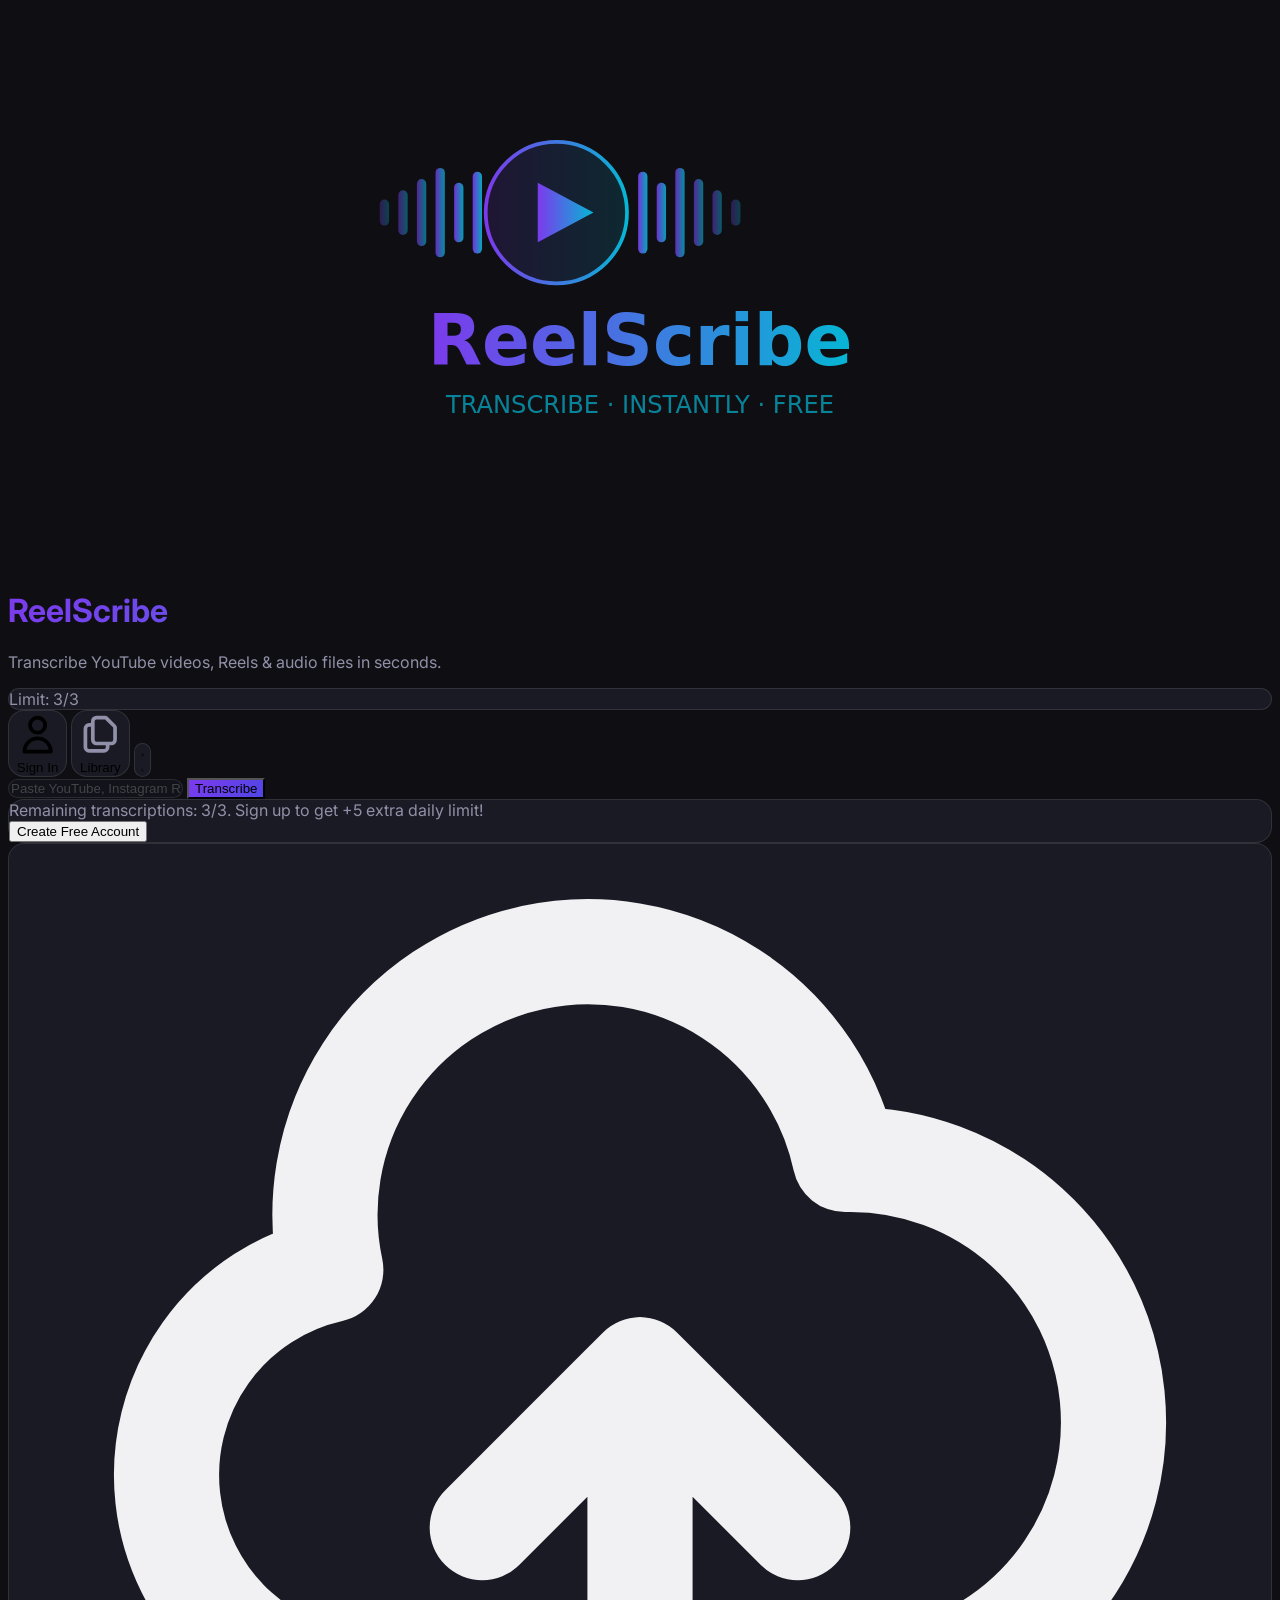
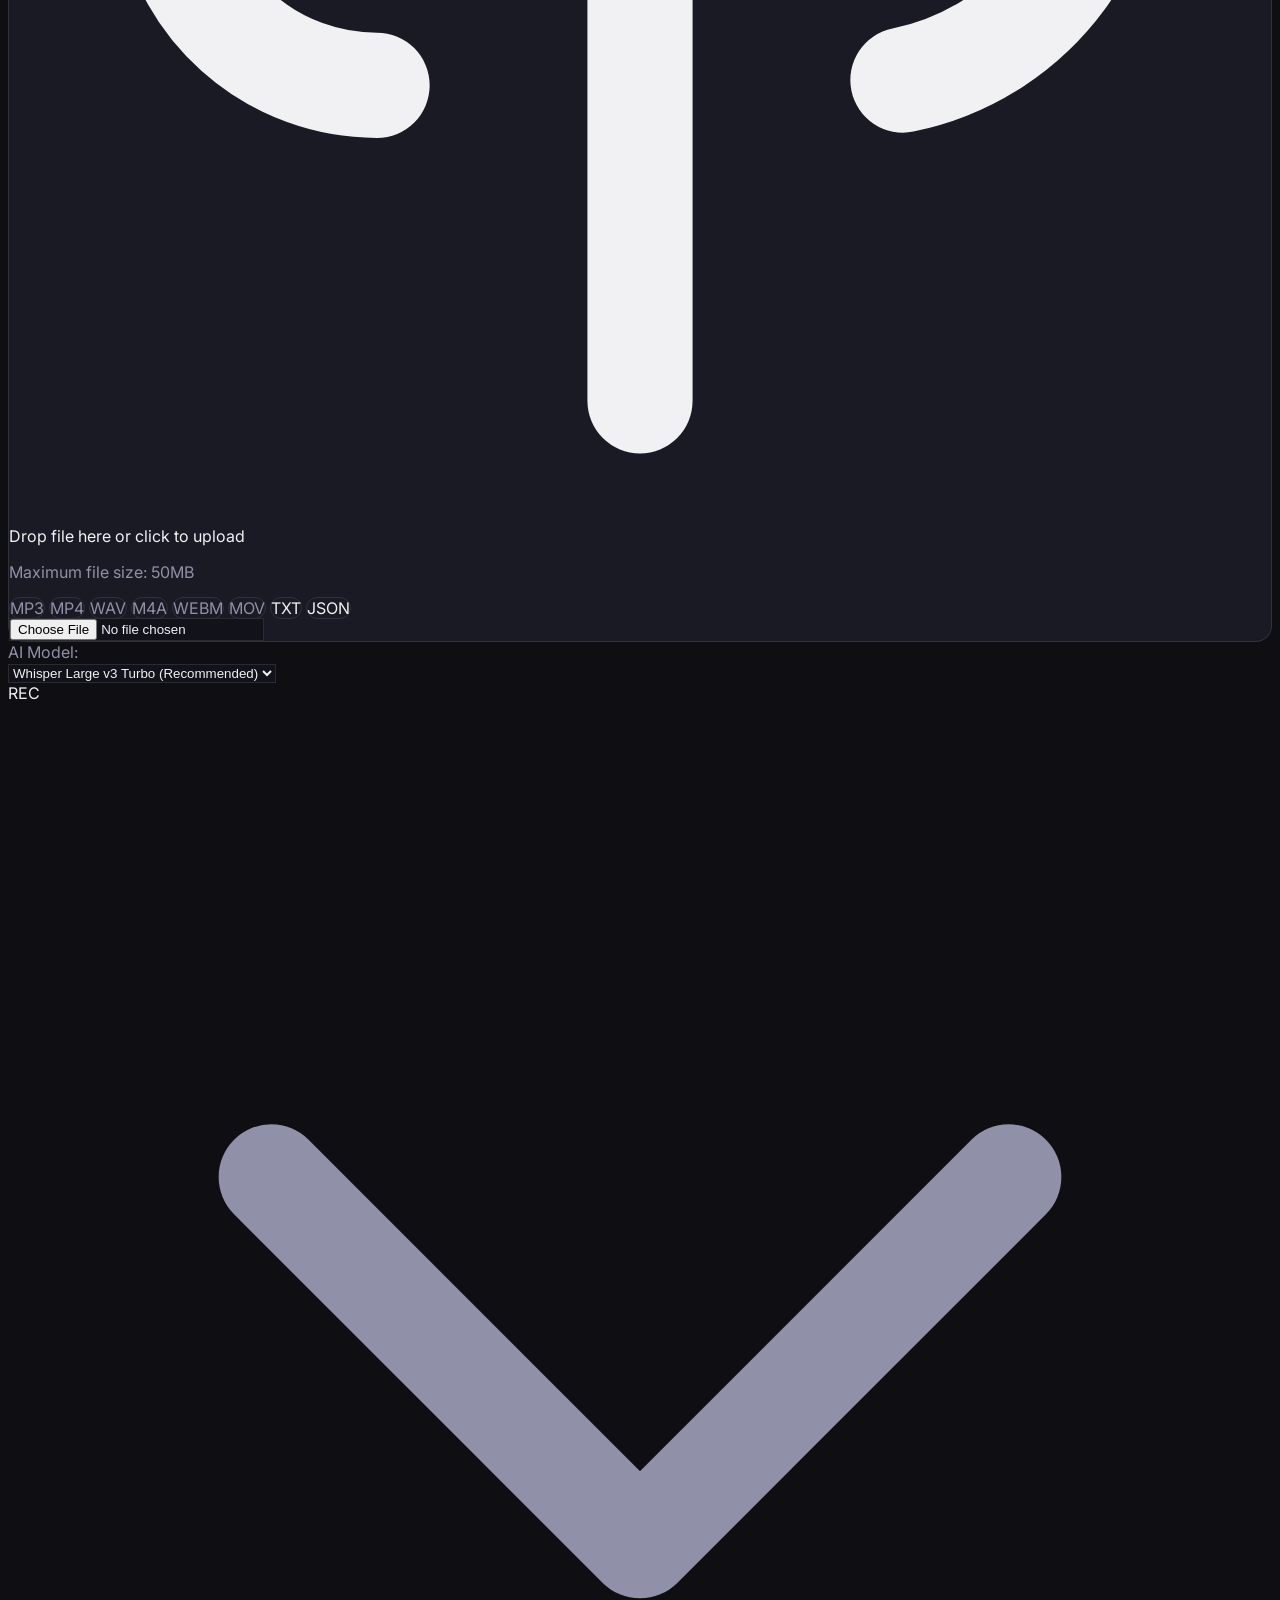
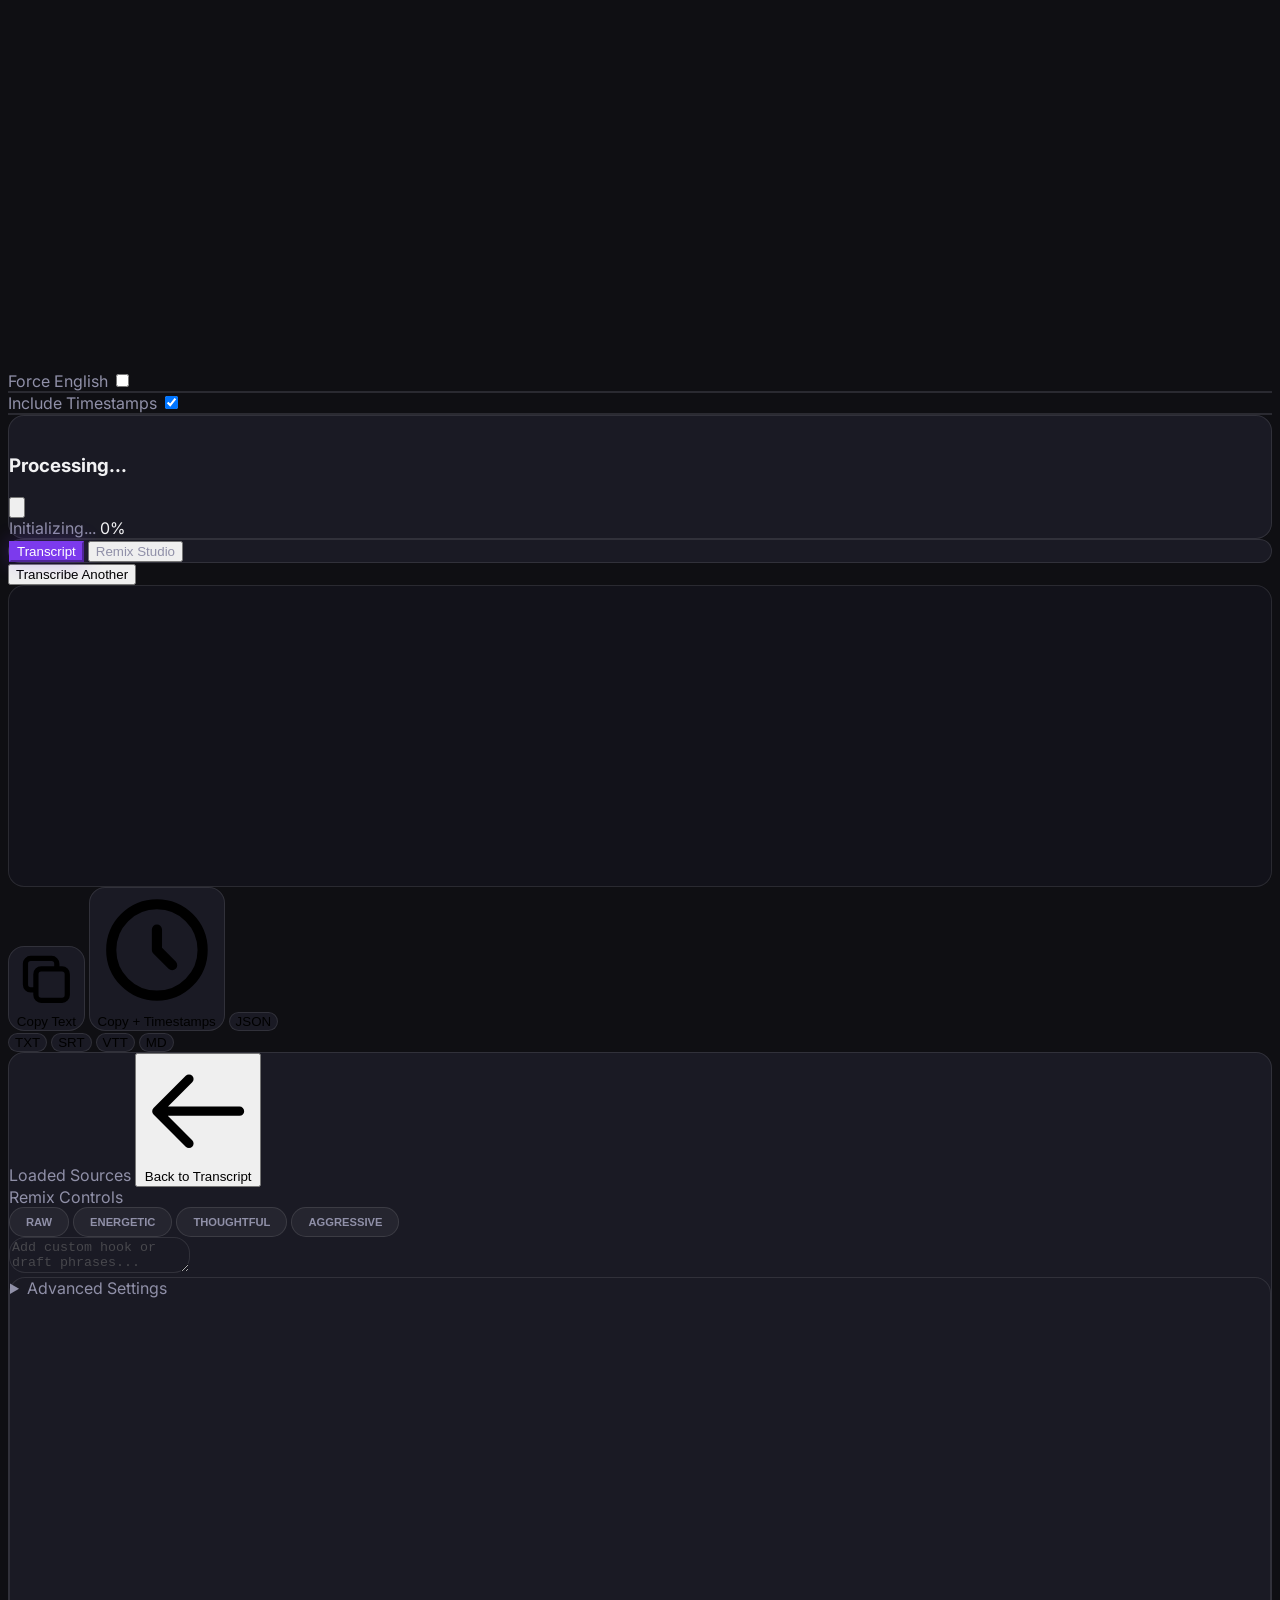
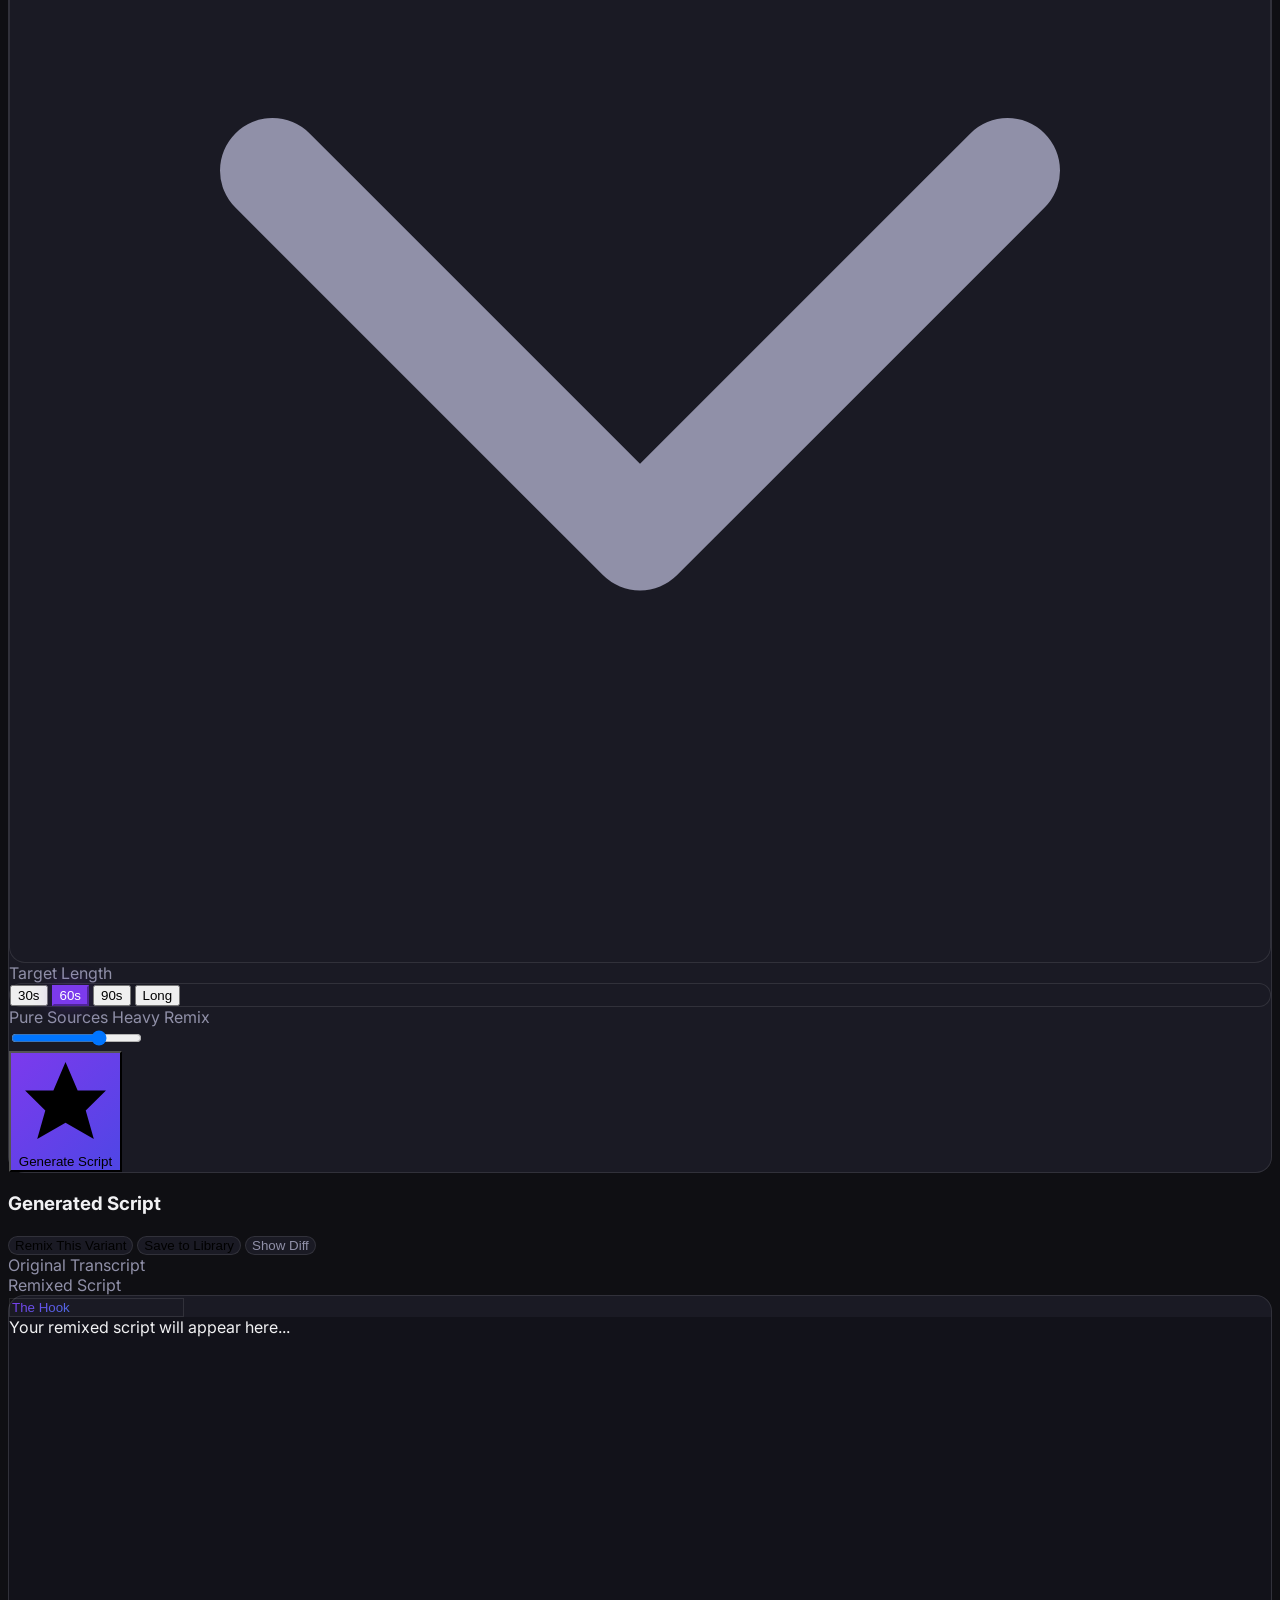
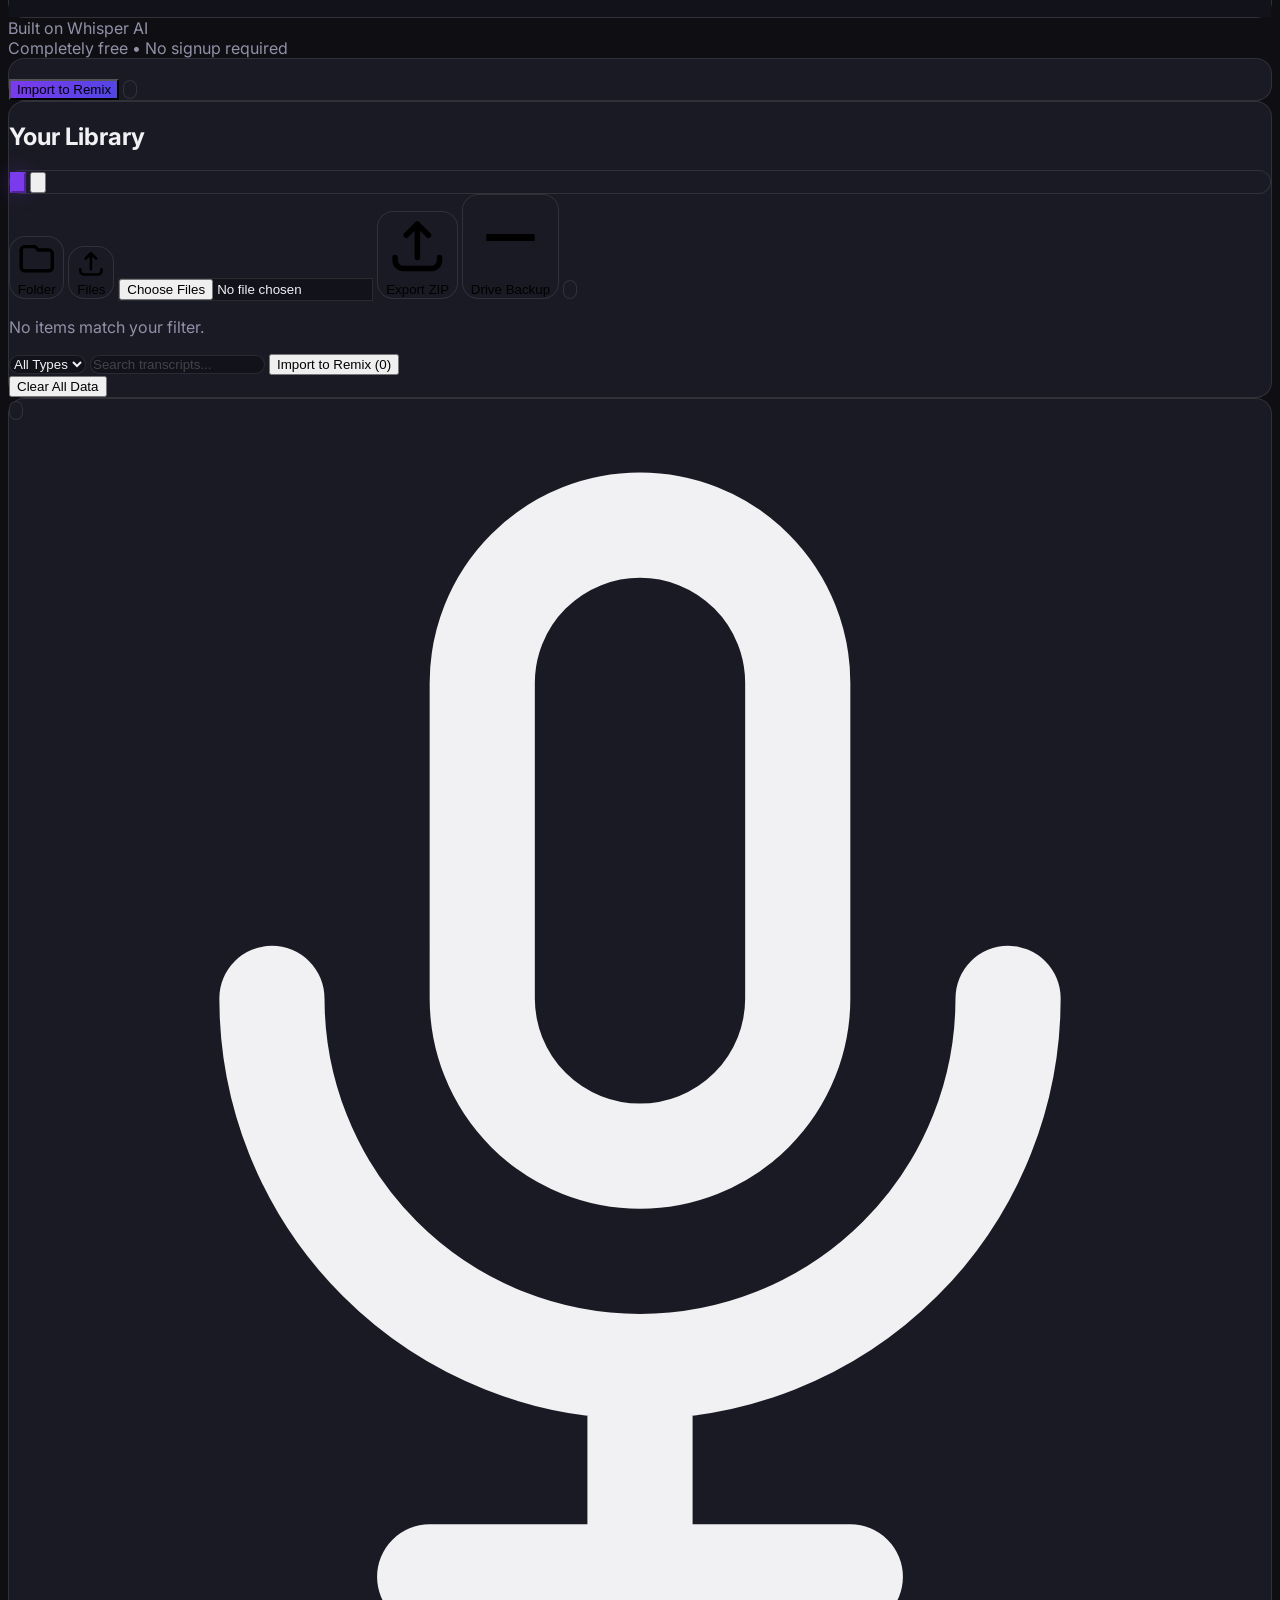
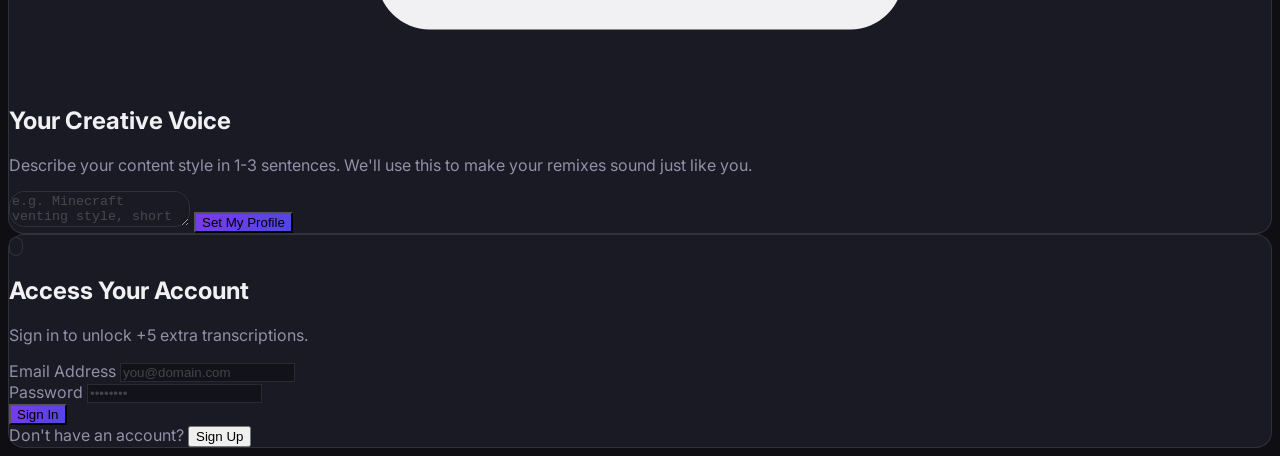
==== commit 60da6d5d: "feat: implement user authentication system with sign-up, login, and limit-tracking integration" ====
--- a/frontend/index.html
+++ b/frontend/index.html
@@ -45,6 +45,23 @@
 
             <!-- Top Controls -->
             <div class="absolute top-6 right-6 flex items-center gap-3">
+                <!-- Limit Badge -->
+                <div id="limit-badge" class="hidden sm:flex items-center gap-1.5 px-3 py-1.5 rounded-full glass text-[10px] font-bold uppercase tracking-wider text-secondary">
+                    <span>Limit:</span>
+                    <span id="limit-count" class="text-primary">3/3</span>
+                </div>
+                
+                <!-- Auth Button -->
+                <button id="auth-btn"
+                    class="p-2.5 rounded-full glass glass-hover transition-all flex items-center gap-2 px-4 text-xs font-bold uppercase tracking-wider text-primary">
+                    <svg class="w-5 h-5 text-primary" fill="none" stroke="currentColor" viewBox="0 0 24 24">
+                        <path stroke-linecap="round" stroke-linejoin="round" stroke-width="2"
+                            d="M16 7a4 4 0 11-8 0 4 4 0 018 0zM12 14a7 7 0 00-7 7h14a7 7 0 00-7-7z">
+                        </path>
+                    </svg>
+                    <span id="auth-btn-label">Sign In</span>
+                </button>
+
                 <button id="library-btn"
                     class="p-2.5 rounded-full glass glass-hover transition-all flex items-center gap-2 px-4">
                     <svg class="w-5 h-5 text-secondary" fill="none" stroke="currentColor" viewBox="0 0 24 24">
@@ -83,6 +100,15 @@
                         Transcribe
                     </button>
                 </div>
+            </div>
+
+            <!-- Limit Alert Banner -->
+            <div id="limit-banner" class="w-full glass p-4 rounded-2xl flex flex-col sm:flex-row items-center justify-between gap-3 text-xs">
+                <div class="flex items-center gap-2">
+                    <span class="w-2 h-2 rounded-full bg-primary animate-pulse"></span>
+                    <span id="limit-banner-text" class="text-secondary font-medium">Remaining transcriptions: 3/3. Sign up to get +5 extra daily limit!</span>
+                </div>
+                <button id="limit-signup-btn" class="text-primary font-bold hover:underline uppercase tracking-wider text-[10px]">Create Free Account</button>
             </div>
 
             <!-- File Upload Zone -->
@@ -599,6 +625,48 @@
         </div>
     </div>
 
+    <!-- Auth Modal -->
+    <div id="auth-modal"
+        class="fixed inset-0 z-[65] hidden bg-dark/90 backdrop-blur-xl flex items-center justify-center p-4">
+        <div class="glass w-full max-w-md p-10 rounded-3xl space-y-6 relative">
+            <button id="close-auth-btn" class="absolute top-6 right-6 p-2 glass glass-hover rounded-full">
+                <svg class="w-5 h-5" fill="none" stroke="currentColor" viewBox="0 0 24 24">
+                    <path stroke-linecap="round" stroke-linejoin="round" stroke-width="2" d="M6 18L18 6M6 6l12 12"></path>
+                </svg>
+            </button>
+            <div class="text-center space-y-2">
+                <h2 id="auth-modal-title" class="text-2xl font-bold tracking-tight">Access Your Account</h2>
+                <p id="auth-modal-subtitle" class="text-secondary text-sm">Sign in to unlock +5 extra transcriptions.</p>
+            </div>
+            
+            <!-- Auth Form -->
+            <form id="auth-form" class="space-y-4">
+                <div>
+                    <label class="block text-xs font-bold text-secondary uppercase tracking-widest mb-2" for="auth-email">Email Address</label>
+                    <input type="email" id="auth-email" required
+                        class="w-full px-4 py-3 rounded-xl outline-none transition-all bg-dark/50 border border-white/5 focus:ring-2 focus:ring-primary/50 text-white"
+                        placeholder="you@domain.com">
+                </div>
+                <div>
+                    <label class="block text-xs font-bold text-secondary uppercase tracking-widest mb-2" for="auth-password">Password</label>
+                    <input type="password" id="auth-password" required minlength="6"
+                        class="w-full px-4 py-3 rounded-xl outline-none transition-all bg-dark/50 border border-white/5 focus:ring-2 focus:ring-primary/50 text-white"
+                        placeholder="••••••••">
+                </div>
+                
+                <button type="submit" id="auth-submit-btn"
+                    class="w-full py-4 bg-gradient-purple rounded-xl font-bold uppercase tracking-widest hover:opacity-90 transition-all">
+                    Sign In
+                </button>
+            </form>
+            
+            <div class="text-center text-xs text-secondary">
+                <span id="auth-switch-text">Don't have an account?</span>
+                <button id="auth-switch-btn" class="text-primary font-bold hover:underline ml-1">Sign Up</button>
+            </div>
+        </div>
+    </div>
+
     <!-- Toast Notifications -->
     <div id="toast-container" class="fixed bottom-6 right-6 flex flex-col gap-2 pointer-events-none toast-container">
     </div>
